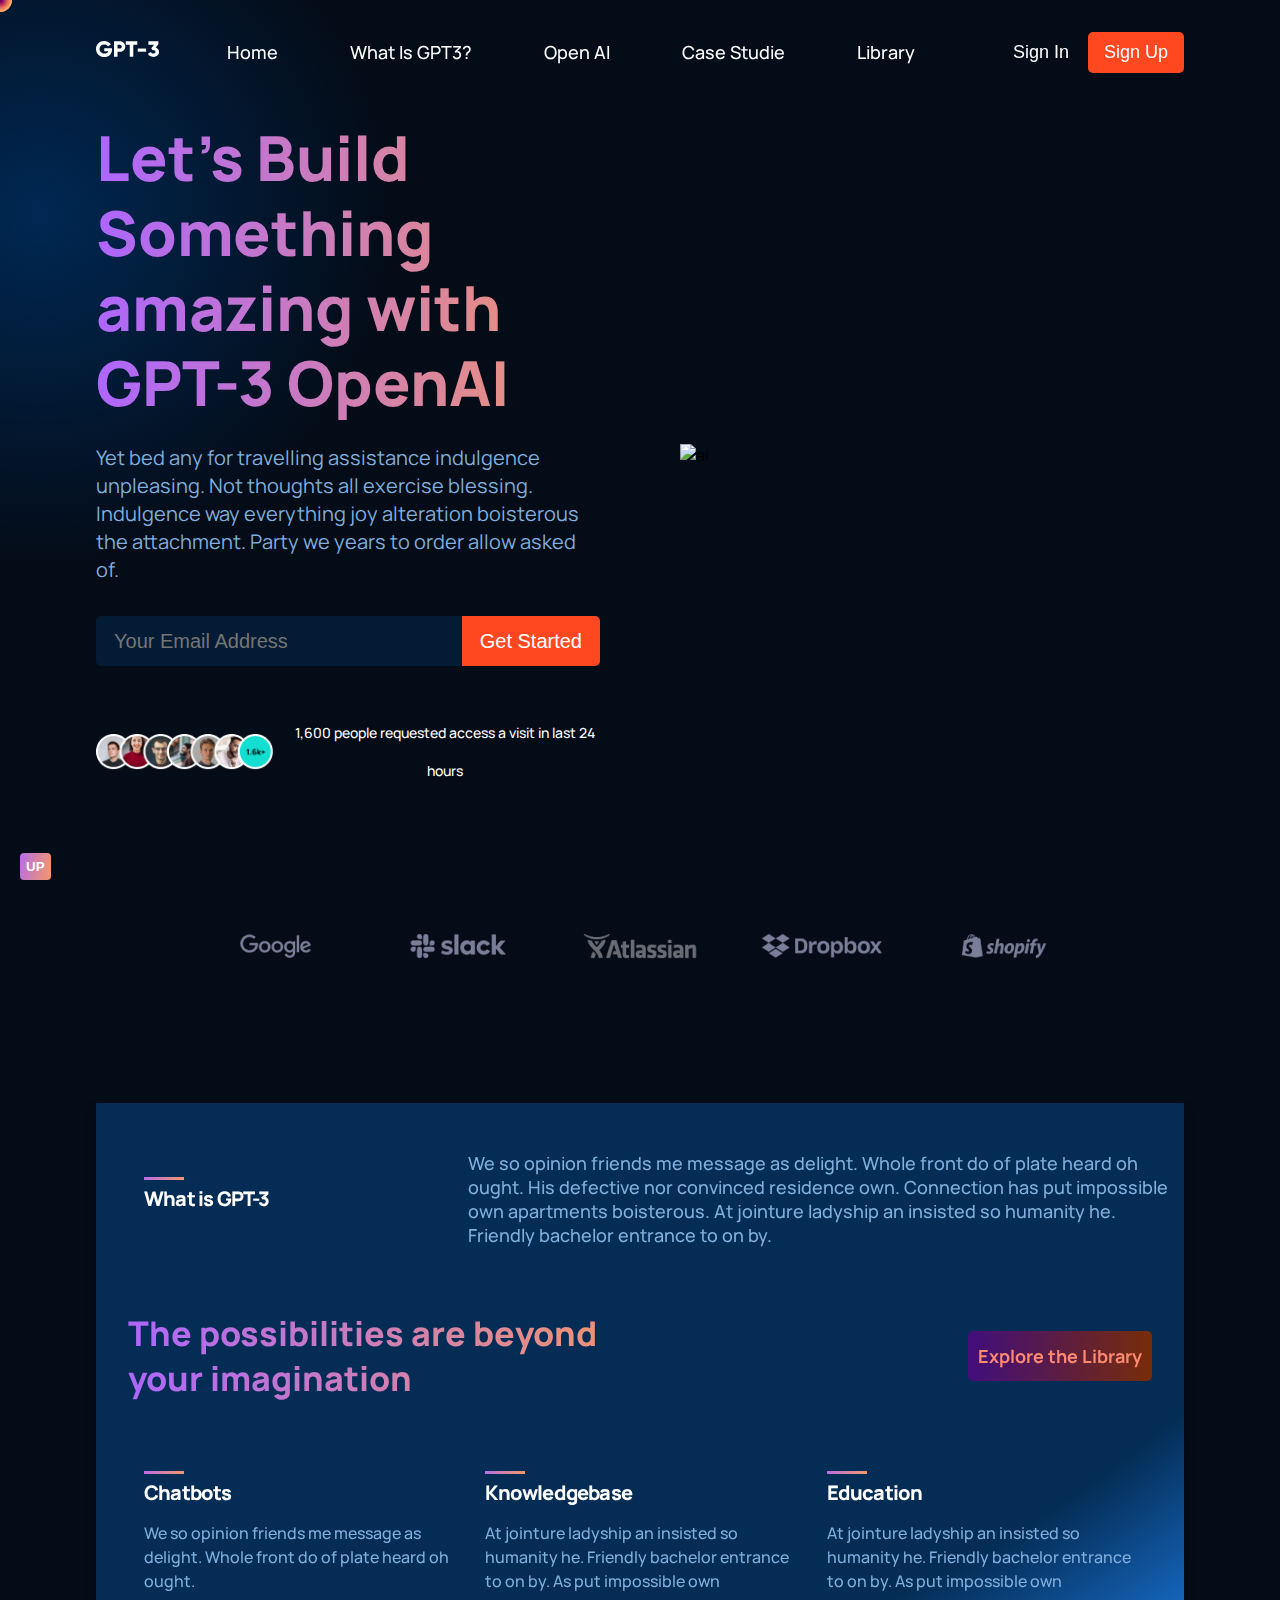
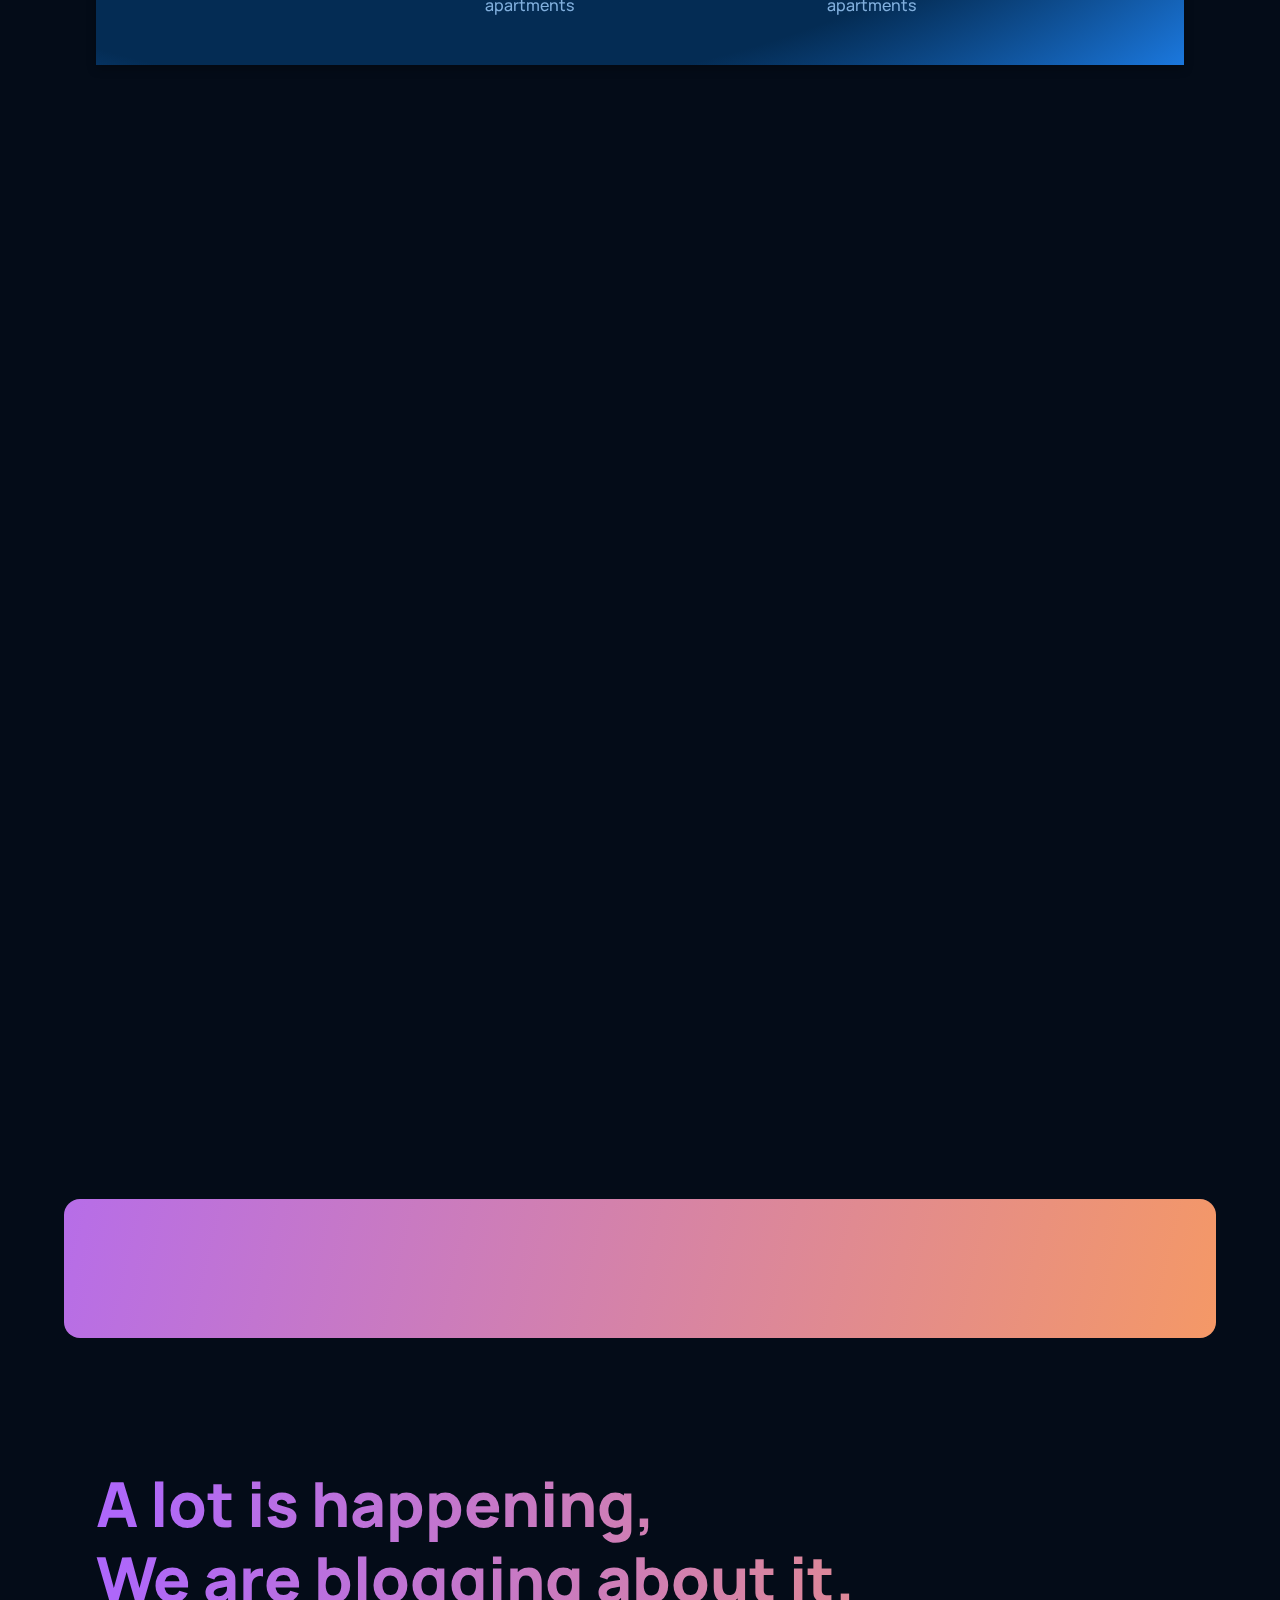
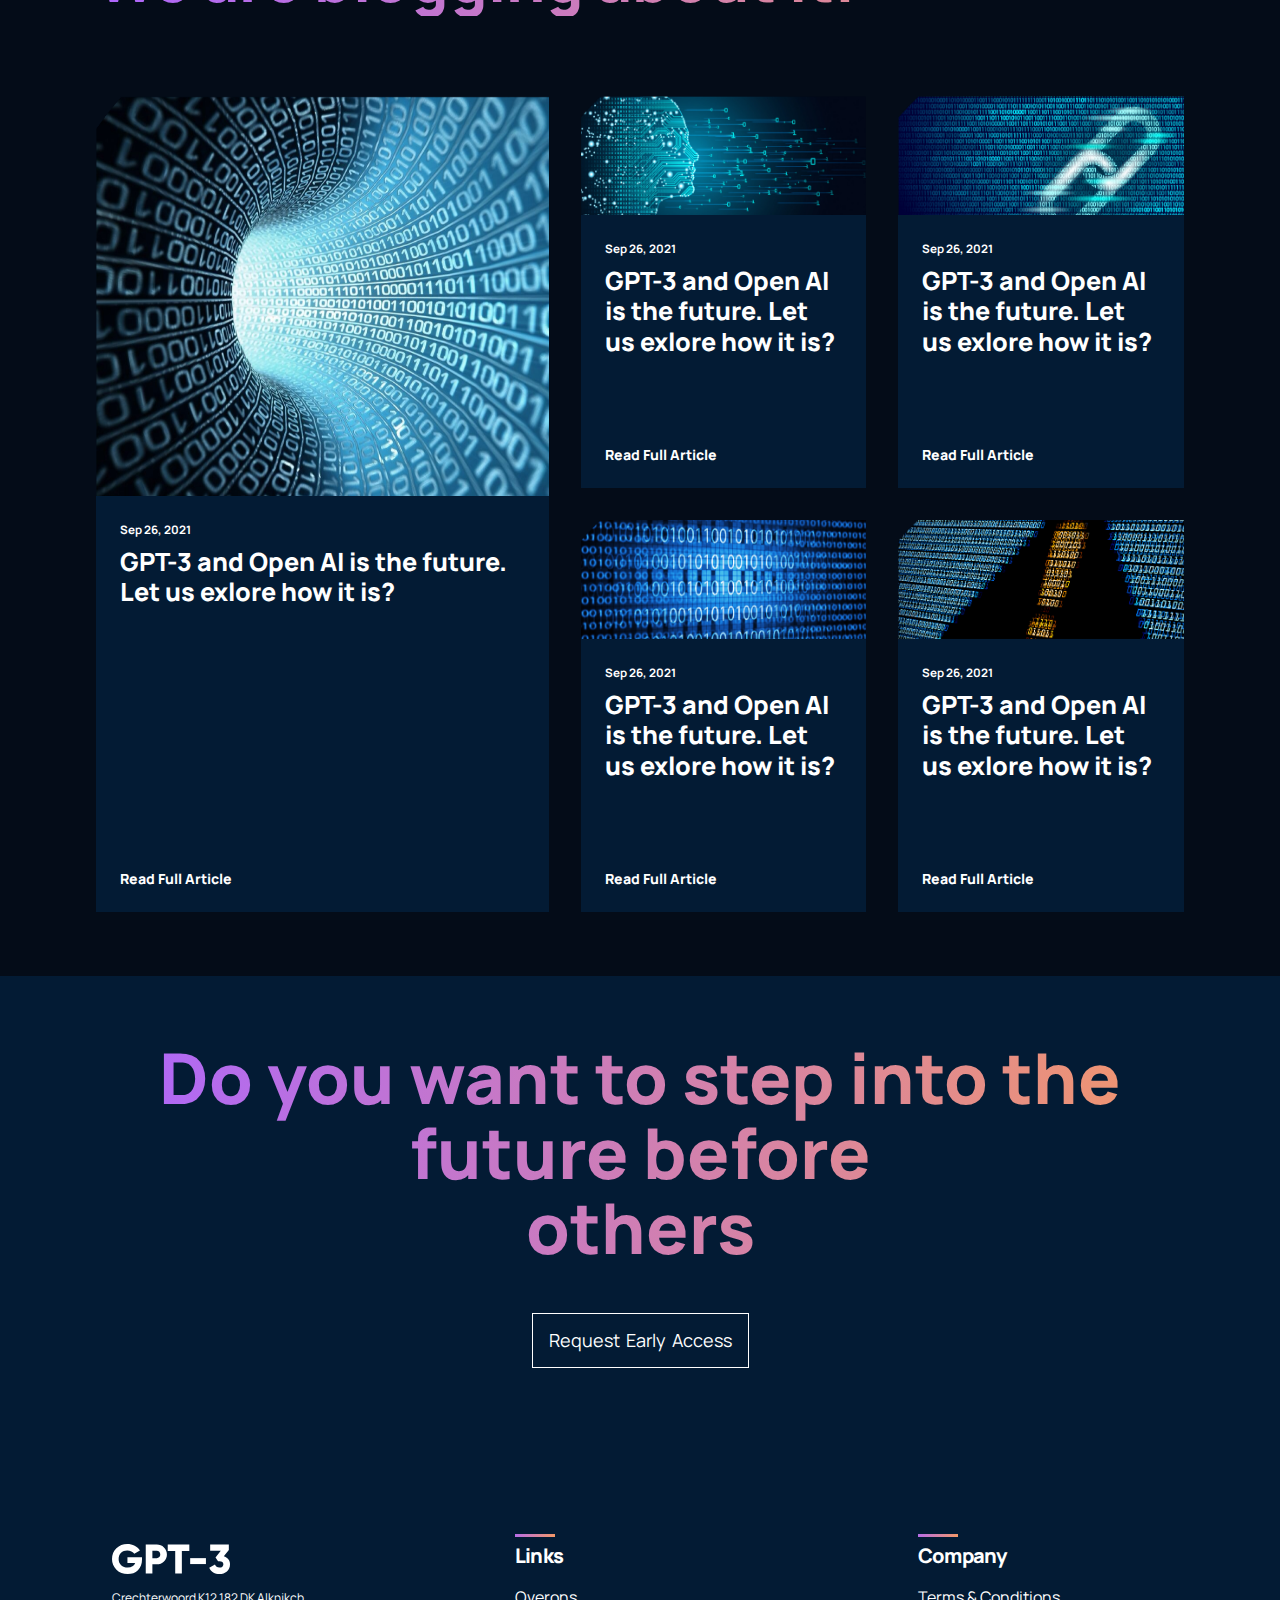
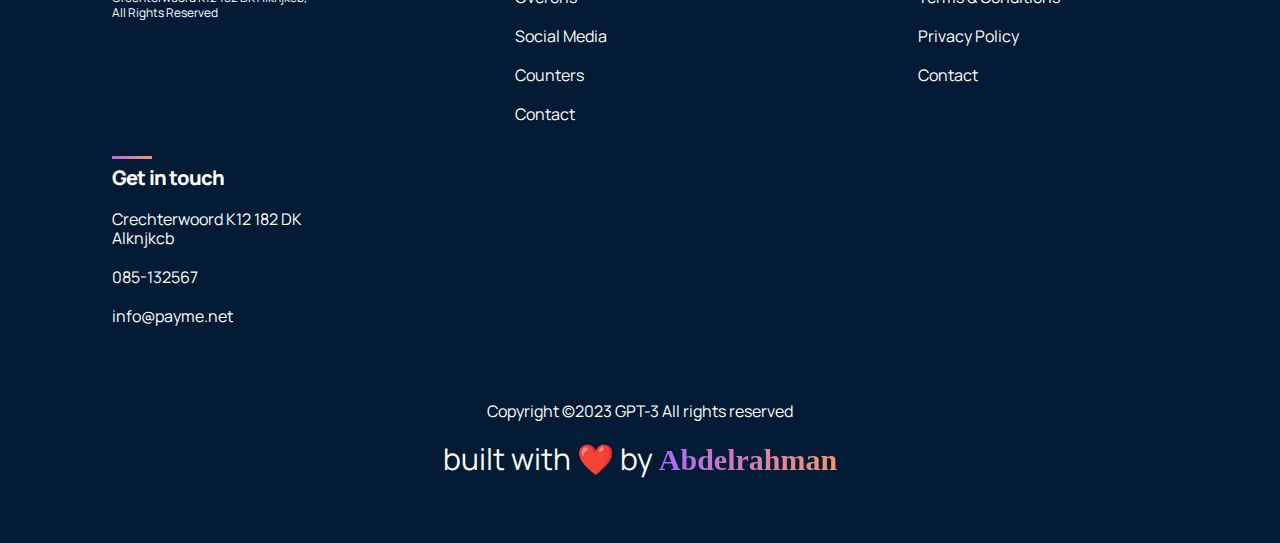
==== index.html @ d45dc55e "Add files via upload" ====
<!DOCTYPE html>
<html lang="en">
  <head>
    <meta charset="UTF-8" />
    <meta http-equiv="X-UA-Compatible" content="IE=edge" />
    <meta name="viewport" content="width=device-width, initial-scale=1.0" />
    <title>GPT-3</title>
    <link rel="stylesheet" href="styles.css" />
    <link rel="icon" href="assets/logo.png" />
  </head>
  <body>
    <!-- start of navbar -->
    <nav>
      <div class="navbar">
        <div class="logo">
          <img src="./assets/logo.svg" alt="logo" />
        </div>
        <div class="hamburger">
          <div class="line1"></div>
          <div class="line2"></div>
          <div class="line3"></div>
        </div>
        <ul class="nav-links">
          <li><a href="#home">Home</a></li>
          <li><a href="#gpt">What is GPT3?</a></li>
          <li><a href="#ai">Open AI</a></li>
          <li><a href="#features">Case Studie</a></li>
          <li><a href="#library">Library</a></li>
        </ul>
      </div>
      <div class="sign">
        <a href="log in.html"> <button>sign in</button> </a>
        <a href="sign up.html" class="org"> <button>sign up</button> </a>
      </div>
    </nav>
    <!-- end of navbar -->

    <!-- start of header -->

    <div class="header div__padding " id="home">
      <div class="header-left animate">
        <h1>Let's Build Something amazing with GPT-3 OpenAI</h1>
        <p>
          Yet bed any for travelling assistance indulgence unpleasing. Not
          thoughts all exercise blessing. Indulgence way everything joy
          alteration boisterous the attachment. Party we years to order allow
          asked of.
        </p>
        <div class="header-input">
          <input type="email" placeholder="Your Email Address" required />
          <button type="submit">Get Started</button>
        </div>
        <div class="header-people">
          <img src="assets/people.png" alt="people" />
          <p>1,600 people requested access a visit in last 24 hours</p>
        </div>
      </div>
      <div class="header-right animate">
        <img src="assets/ai.png" alt="ai" />
      </div>
    </div>

    <!-- end of header -->

    <!-- start of brand -->

    <div class="brand div__padding">
      <div><img src="assets/google.png" alt="google" /></div>
      <div><img src="assets/slack.png" alt="slack" /></div>
      <div><img src="assets/atlassian.png" alt="atlassian" /></div>
      <div><img src="assets/dropbox.png" alt="dropbox" /></div>
      <div><img src="assets/shopify.png" alt="shopify" /></div>
    </div>
    <!-- end of brand -->

    <!-- start of what is gpt? -->

    <div class="gpt" id="gpt">
      <div class="gpt-top">
        <h4>What is GPT-3</h4>

        <p>
          We so opinion friends me message as delight. Whole front do of plate
          heard oh ought. His defective nor convinced residence own. Connection
          has put impossible own apartments boisterous. At jointure ladyship an
          insisted so humanity he. Friendly bachelor entrance to on by.
        </p>
      </div>
      <div class="gpt-mid">
        <h2>The possibilities are beyond your imagination</h2>
        <a href="#library"> <p>Explore the Library</p></a>
      </div>
      <div class="gpt-bottom">
        <div class="chat">
          <h4>Chatbots</h4>
          <p>
            We so opinion friends me message as delight. Whole front do of plate
            heard oh ought.
          </p>
        </div>
        <div class="chat">
          <h4>Knowledgebase</h4>
          <p>
            At jointure ladyship an insisted so humanity he. Friendly bachelor
            entrance to on by. As put impossible own apartments
          </p>
        </div>
        <div class="chat">
          <h4>Education</h4>
          <p>
            At jointure ladyship an insisted so humanity he. Friendly bachelor
            entrance to on by. As put impossible own apartments
          </p>
        </div>
      </div>
    </div>

    <!-- end of what is gpt? -->

    <!-- start of what is features -->
    <div class="features div__padding" id="features">
      <div class="features-left animate">
        <h2>
          The Future is Now and You Just Need to Realize It. Step into Future
          Today. & Make it Happen.
        </h2>
        <p>Request Early Access to Get Started</p>
      </div>
      <div class="features-right animate">
        <div class="text">
          <h4>Improving end distrusts instantly</h4>
          <p>
            From they fine john he give of rich he. They age and draw mrs like.
            Improving end distrusts may instantly was household applauded.
          </p>
        </div>
        <div class="text">
          <h4>Become the tended active</h4>
          <p>
            Considered sympathize ten uncommonly occasional assistance
            sufficient not. Letter of on become he tended active enable to.
          </p>
        </div>
        <div class="text">
          <h4>Message or am nothing</h4>
          <p>
            Led ask possible mistress relation elegance eat likewise debating.
            By message or am nothing amongst chiefly address.
          </p>
        </div>
        <div class="text">
          <h4>Really boy law county</h4>
          <p>
            Really boy law county she unable her sister. Feet you off its like
            like six. Among sex are leave law built now. In built table in an
            rapid blush..
          </p>
        </div>
      </div>
    </div>
    <!-- end of what is features -->

    <!-- start of openai -->

    <div class="openai div__padding" id="ai">
      <div class="openai-left animate">
        <img src="assets/possibility.png" alt="possibility" />
      </div>
      <div class="openai-right animate">
        <h5>Request Early Access to Get Started</h5>
        <h2>
          The possibilities are <br />
          beyond your imagination
        </h2>
        <p>
          Yet bed any for travelling assistance indulgence unpleasing. Not
          thoughts all exercise blessing. Indulgence way everything joy
          alteration boisterous the attachment. Party we years to order allow
          asked of.
        </p>
        <h5>Request Early Access to Get Started</h5>
      </div>
    </div>

    <!-- end of openai -->

    <!-- start of cta -->
    <div class="cta">
      <div class="cta-left animate">
        <p>Request Early Access to Get Started</p>
        <h3>Register Today & start exploring the endless possibilities.</h3>
      </div>
      <div class="cta-right animate">
        <a href="sign up.html"><button>Get Started</button></a>
      </div>
    </div>
    <!-- end of cta -->

    <!-- start of blog -->
    <div class="blog div__padding" id="library">
      <h2>
        A lot is happening, <br />
        We are blogging about it.
      </h2>
      <div class="blog-container">
        <div class="blog-left">
          <div class="blog-article">
            <div class="blog-image">
              <img src="assets/blog01.png" alt="blog" />
            </div>
            <div class="blog-text">
              <div>
                <p>Sep 26, 2021</p>
                <h3>
                  GPT-3 and Open AI is the future. Let us exlore how it is?
                </h3>
              </div>
              <p>Read Full Article</p>
            </div>
          </div>
        </div>
        <div class="blog-right">
          <div class="blog-article">
            <div class="blog-image">
              <img src="assets/blog02.png" alt="blog" />
            </div>
            <div class="blog-text">
              <div>
                <p>Sep 26, 2021</p>
                <h3>
                  GPT-3 and Open AI is the future. Let us exlore how it is?
                </h3>
              </div>
              <p>Read Full Article</p>
            </div>
          </div>
          <div class="blog-article">
            <div class="blog-image">
              <img src="assets/blog03.png" alt="blog" />
            </div>
            <div class="blog-text">
              <div>
                <p>Sep 26, 2021</p>
                <h3>
                  GPT-3 and Open AI is the future. Let us exlore how it is?
                </h3>
              </div>
              <p>Read Full Article</p>
            </div>
          </div>
          <div class="blog-article">
            <div class="blog-image">
              <img src="assets/blog04.png" alt="blog" />
            </div>
            <div class="blog-text">
              <div>
                <p>Sep 26, 2021</p>
                <h3>
                  GPT-3 and Open AI is the future. Let us exlore how it is?
                </h3>
              </div>
              <p>Read Full Article</p>
            </div>
          </div>
          <div class="blog-article">
            <div class="blog-image">
              <img src="assets/blog05.png" alt="blog" />
            </div>
            <div class="blog-text">
              <div>
                <p>Sep 26, 2021</p>
                <h3>
                  GPT-3 and Open AI is the future. Let us exlore how it is?
                </h3>
              </div>
              <p>Read Full Article</p>
            </div>
          </div>
        </div>
      </div>
    </div>
    <!-- end of blog -->

    <!-- start of footer -->
    <footer class="div__padding">
      <div class="footer-heading">
        <h2>
          Do you want to step into the future before<br />
          others
        </h2>
      </div>
      <div class="footer-btn">
        <p>Request Early Access</p>
      </div>
      <div class="footer-links">
        <div class="logo">
          <img src="assets/logo.svg" alt="" />
          <p>
            Crechterwoord K12 182 DK Alknjkcb, <br />
            All Rights Reserved
          </p>
        </div>
        <div class="footer-link">
          <h4>Links</h4>
          <a href="#">Overons</a>
          <a href="#">Social Media</a>
          <a href="#">Counters</a>
          <a href="#"> Contact</a>
        </div>
        <div class="footer-link">
          <h4>Company</h4>
          <a href="#">Terms & Conditions </a>
          <a href="#">Privacy Policy</a>
          <a href="#">Contact</a>
        </div>
        <div class="footer-link">
          <h4>Get in touch</h4>
          <a href="#">Crechterwoord K12 182 DK Alknjkcb</a>
          <a href="#">085-132567</a>
          <a href="#">info@payme.net</a>
        </div>
      </div>
      <div class="footer-copyright">
        <p>Copyright &copy;2023 GPT-3 All rights reserved</p>
        <p>
          built with ❤️ by
          <a href="https://abdelrahman-portfolio-kappa.vercel.app/"
            >Abdelrahman</a
          >
        </p>
      </div>
    </footer>

    <!-- end of footer -->

    <button class="buttn">UP</button>
    <div class="circle"></div>
    <div class="circle"></div>
    <div class="circle"></div>
    <div class="circle"></div>
    <div class="circle"></div>
    <div class="circle"></div>
    <div class="circle"></div>
    <div class="circle"></div>
    <div class="circle"></div>
    <div class="circle"></div>
    <div class="circle"></div>
    <div class="circle"></div>
    <div class="circle"></div>
    <div class="circle"></div>
    <div class="circle"></div>
    <div class="circle"></div>
    <div class="circle"></div>
    <div class="circle"></div>
    <div class="circle"></div>
    <div class="circle"></div>
    <script src="scripts.js"></script>
  </body>
</html>
---- styles.css ----
@import url('https://fonts.googleapis.com/css2?family=Manrope:wght@200;300;400;500;600;700;800&display=swap');

/* styles */
* {
    box-sizing: border-box;
    padding: 0;
    margin: 0;
    scroll-behavior: smooth;
}

body {
    background: var(--color-bg);
    font-family: var(--font-family);
    overflow-x: hidden;
}

a {
    color: unset;
    text-decoration: none;
}

:root {
    --font-family: 'Manrope', sans-serif;
    --gradient-text: linear-gradient(89.97deg, #AE67FA 1.84%, #F49867 102.67%);
    --gradient-bar: linear-gradient(103.22deg, #AE67FA -13.86%, #F49867 99.55%);
    --color-bg: #040C18;
    --color-footer: #031B34;
    --color-blog: #042c54;
    --color-text: #81AFDD;
    --color-subtext: #FF8A71;
    --transition: all .4s linear;
    --transition-animation: transform 1s ease;
    --transform-right: translateX(400%);
    --transform-left: translateX(-400%);
    --transform-zero: translateX(0%);
}

.div__padding {
    padding: 4rem 6rem;
}

/* end of styles */

/* start of navbar */

nav {
    position: fixed;
    top: 0;
    left: 0;
    right: 0;
    z-index: 90000000;
    display: flex;
    justify-content: space-between;
    align-items: center;
    padding: 2rem 6rem;
    flex-wrap: wrap;
}

.scrolled {
    background: var(--color-bg);

}

.navbar {
    display: flex;
    justify-content: flex-start;
    flex: 1;
}

.navbar .logo {
    margin-right: 32px;
}

.navbar .logo img {
    width: 62.56px;
    height: 16.02px;
}

.navbar .nav-links {
    list-style: none;
    display: flex;

}

.navbar .nav-links li {
    padding: 0 20px;
    transition: var(--transition);
    -webkit-transition: var(--transition);
    -moz-transition: var(--transition);
    -ms-transition: var(--transition);
    -o-transition: var(--transition);
}

.navbar .nav-links li a {
    color: #fff;
    font-weight: 500;
    font-size: 18px;
    line-height: 25px;
    text-transform: capitalize;
    margin: 0 1rem;


}

.navbar .nav-links li:hover {
    transform: scale(1.2);
    background: var(--gradient-bar);
    background-clip: text;
    -webkit-background-clip: text;
    -webkit-text-fill-color: transparent;
    -webkit-transform: scale(1.2);
    -moz-transform: scale(1.2);
    -ms-transform: scale(1.2);
    -o-transform: scale(1.2);
}

nav .sign button {
    padding: 0.5rem 1rem;
    color: #fff;
    font-weight: 500;
    font-size: 18px;
    line-height: 25px;
    border: none;
    outline: none;
    cursor: pointer;
    border-radius: 5px;
    text-transform: capitalize;
    transition: var(--transition);
    -webkit-transition: var(--transition);
    -moz-transition: var(--transition);
    -ms-transition: var(--transition);
    -o-transition: var(--transition);
    background: transparent;
}

nav .sign a:hover button {

    transform: scale(1.2);

}


nav .sign .org button {
    background: #FF4820;
}



/* end of navbar */


/* start of header */

.header {
    background: radial-gradient(circle at 3% 25%, rgba(0, 40, 83, 1) 0%, rgba(4, 12, 24, 1) 25%);
    display: flex;
    justify-content: space-between;
    align-items: center;
    padding-top: 120px;
}

.header .header-left {
    flex: 1;
    display: flex;
    justify-content: center;
    align-items: flex-start;
    flex-direction: column;
    margin-right: 5rem;
    transition: var(--transition-animation);
    transform: var(--transform-left);
    -webkit-transform: var(--transform-left);
    -moz-transform: var(--transform-left);
    -ms-transform: var(--transform-left);
    -o-transform: var(--transform-left);
    -webkit-transition: var(--transition-animation);
    -moz-transition: var(--transition-animation);
    -ms-transition: var(--transition-animation);
    -o-transition: var(--transition-animation);
}


.header .header-left h1 {
    background: var(--gradient-text);
    background-clip: text;
    -webkit-background-clip: text;
    -webkit-text-fill-color: transparent;

    font-weight: 800;
    font-size: 62px;
    line-height: 75px;
}

.header .header-left p {

    font-weight: 400;
    font-size: 20px;
    line-height: 28px;
    color: var(--color-text);
    margin-top: 1.5rem;
}

.header .header-left .header-input {
    width: 100%;
    margin: 2rem 0 1rem;
    position: relative;

}

.header .header-left .header-input input {
    width: 100%;
    min-height: 50px;

    font-weight: 400;
    font-size: 20px;
    line-height: 28px;
    background: var(--color-footer);
    border: 2px solid var(--color-footer);
    padding: 0 1rem;
    outline: none;
    color: #fff;
    border-top-left-radius: 5px;
    border-bottom-left-radius: 5px;
}

.header .header-left .header-input button {
    position: absolute;
    top: 0;
    right: 0;
    min-height: 50px;

    font-weight: 400;
    font-size: 20px;
    line-height: 28px;
    background: #FF4820;
    border: 2px solid #FF4820;
    padding: 0 1rem;
    color: #fff;
    cursor: pointer;
    outline: none;
    border-top-right-radius: 5px;
    border-bottom-right-radius: 5px;
}

.header .header-left .header-people {
    display: flex;
    justify-content: flex-start;
    align-items: center;
    width: 100%;
    margin-top: 2rem;
}

.header .header-left .header-people img {
    width: 181.79px;
    height: 38px;
}

.header .header-left .header-people p {
    margin: 0 0 0 1rem;

    font-weight: 500;
    font-size: 14px;
    line-height: 38px;
    color: #fff;
    text-align: center;
}

.header .header-right {
    flex: 1;
    display: flex;
    justify-content: center;
    align-items: center;
    transition: var(--transition-animation);
    transform: var(--transform-right);
    -webkit-transform: var(--transform-right);
    -moz-transform: var(--transform-right);
    -ms-transform: var(--transform-right);
    -o-transform: var(--transform-right);
    -webkit-transition: var(--transition-animation);
    -moz-transition: var(--transition-animation);
    -ms-transition: var(--transition-animation);
    -o-transition: var(--transition-animation);
}

.header .header-right img {
    width: 100%;
    height: 100%;
}

/* end of header */

/* start of brand */

.brand {
    display: flex;
    flex-wrap: wrap;
    justify-content: center;
    align-items: center;
    background: var(--color-bg);
}

.brand div {
    flex: 1;
    max-width: 150px;
    min-width: 120px;
    margin: 1rem;

    display: flex;
    justify-content: center;
    align-items: center;
}

/* end of brand */

/* start of what is gpt */

.gpt {
    background: radial-gradient(circle at 30% -100%, #042c54 25%, rgba(4, 44, 84, 1) 85%, rgba(27, 120, 222, 1) 100%);
    margin: 4rem 6rem;
    padding: 2rem;
    filter: drop-shadow(0px 4px 4px rgba(0, 0, 0, 0.25));

}

.gpt-top {
    display: flex;
    width: 100%;
    justify-content: space-between;
    margin: 1rem;
    align-items: center;
}

h4 {

    font-weight: 800;
    font-size: 20px;
    line-height: 24px;
    letter-spacing: -0.04em;
    color: #fff;
    position: relative;
}

h4::before {
    position: absolute;
    top: -10px;
    left: 0;
    content: "";
    width: 40px;
    height: 3px;
    background: var(--gradient-bar);

}

.gpt-top p {
    max-width: 700px;
    font-weight: 500;
    font-size: 18px;
    line-height: 24px;
    color: var(--color-text);
}

.gpt-mid {
    display: flex;
    width: 100%;
    justify-content: space-between;
    align-items: center;
    margin: 4rem 0;
}

.gpt-mid h2 {
    font-size: 34px;
    line-height: 45px;
    font-weight: 800;

    max-width: 510px;
    background: var(--gradient-text);
    background-clip: text;
    -webkit-background-clip: text;
    -webkit-text-fill-color: transparent;
}

.gpt-mid p {
    font-weight: 500;
    font-size: 18px;
    font-weight: bold;
    line-height: 30px;
    color: var(--color-subtext);
    transition: var(--transition);
    -webkit-transition: var(--transition);
    -moz-transition: var(--transition);
    -ms-transition: var(--transition);
    -o-transition: var(--transition);
    background: linear-gradient(89.97deg, #420e7a 1.84%, #792d05 102.67%);
    padding: 10px;
    border-radius: 5px;
    -webkit-border-radius: 5px;
    -moz-border-radius: 5px;
    -ms-border-radius: 5px;
    -o-border-radius: 5px;
}

.gpt-mid p:hover {

    transform: scale(1.2);

}

.gpt-bottom {
    display: flex;
    width: 100%;
    flex-wrap: wrap;
    margin-top: 2rem;
}

.gpt-bottom .chat {
    flex: 1 1;
    margin: 1rem;
    min-width: 210px;
    display: unset;
}

.gpt-bottom .chat p {

    font-weight: 500;
    font-size: 16px;
    line-height: 24px;
    color: var(--color-text);
    max-width: 390px;
    margin-top: 1rem;
}

/* end of what is gpt */

/* start of features */
.features {
    display: flex;
    width: 100%;
    justify-content: space-between;
}

.features .features-left {
    flex: 1 1;
    display: flex;
    justify-content: flex-start;
    align-items: flex-start;
    flex-direction: column;
    text-align: left;
    margin-right: 5rem;
    transition: var(--transition-animation);
    transform: var(--transform-left);
    -webkit-transform: var(--transform-left);
    -moz-transform: var(--transform-left);
    -ms-transform: var(--transform-left);
    -o-transform: var(--transform-left);
    -webkit-transition: var(--transition-animation);
    -moz-transition: var(--transition-animation);
    -ms-transition: var(--transition-animation);
    -o-transition: var(--transition-animation);
}

.features .features-left h2 {
    font-size: 40px;
    line-height: 50px;
    font-weight: 800;

    background: var(--gradient-text);
    background-clip: text;
    -webkit-background-clip: text;
    -webkit-text-fill-color: transparent;
}

.features .features-left p {
    color: var(--color-subtext);
    font-size: 16px;
    line-height: 30px;
    font-weight: 500;

    margin-top: 2rem;
}

.features .features-right {
    flex: 1.5 1;
    display: flex;
    justify-content: flex-start;
    align-items: center;
    flex-direction: column;
    transition: var(--transition-animation);
    transform: var(--transform-right);
    -webkit-transform: var(--transform-right);
    -moz-transform: var(--transform-right);
    -ms-transform: var(--transform-right);
    -o-transform: var(--transform-right);
    -webkit-transition: var(--transition-animation);
    -moz-transition: var(--transition-animation);
    -ms-transition: var(--transition-animation);
    -o-transition: var(--transition-animation);
}

.features .features-right .text {
    width: 100%;
    display: flex;
    justify-content: space-between;
    align-items: center;
    margin: 1rem 0;
}

.features .features-right .text h4 {
    flex: 1 1;
    max-width: 180px;
    margin-right: 2rem;
}

.features .features-right .text p {

    font-weight: 500;
    font-size: 16px;
    line-height: 24px;
    color: var(--color-text);
    flex: 2 1;
    max-width: 390px;
    display: flex;
}

/* end of features */
/* start of open ai */
.openai {
    display: flex;
    align-items: flex-end;
}

.openai .openai-left {
    flex: 1 1;
    display: flex;
    justify-content: flex-start;
    align-items: center;
    margin-right: 2rem;
    transition: var(--transition-animation);
    transform: var(--transform-left);
    -webkit-transform: var(--transform-left);
    -moz-transform: var(--transform-left);
    -ms-transform: var(--transform-left);
    -o-transform: var(--transform-left);
    -webkit-transition: var(--transition-animation);
    -moz-transition: var(--transition-animation);
    -ms-transition: var(--transition-animation);
    -o-transition: var(--transition-animation);
}

.openai .openai-left img {
    width: 100%;
    height: 100%;
}

.openai .openai-right {
    flex: 1 1;
    display: flex;
    flex-direction: column;
    transition: var(--transition-animation);
    transform: var(--transform-right);
    -webkit-transform: var(--transform-right);
    -moz-transform: var(--transform-right);
    -ms-transform: var(--transform-right);
    -o-transform: var(--transform-right);
    -webkit-transition: var(--transition-animation);
    -moz-transition: var(--transition-animation);
    -ms-transition: var(--transition-animation);
    -o-transition: var(--transition-animation);
}

.openai .openai-right h5 {

    font-weight: 500;
    font-size: 20px;
    line-height: 30px;
    color: #71E5FF;
}

.openai .openai-right h5:last-child {
    color: #ff8A71;
}

.openai .openai-right h2 {

    font-weight: 800;
    font-size: 40px;
    line-height: 45px;
    margin: 1rem 0;
    background: var(--gradient-text);
    background-clip: text;
    -webkit-background-clip: text;
    -webkit-text-fill-color: transparent;
}

.openai .openai-right p {
    color: var(--color-text);

    font-weight: 400;
    font-size: 18px;
    line-height: 30px;
    margin-bottom: 2rem;
}

/* end of  open ai*/
/* start of cta */
.cta {
    display: flex;
    justify-content: space-between;
    align-items: center;
    flex-direction: row;
    padding: 2rem;
    margin: 4rem;
    border-radius: 1rem;
    background: var(--gradient-bar);
}

.cta .cta-left {
    display: flex;
    flex-direction: column;
    text-align: left;
    color: #fff;
    transition: var(--transition-animation);
    transform: var(--transform-left);
    -webkit-transform: var(--transform-left);
    -moz-transform: var(--transform-left);
    -ms-transform: var(--transform-left);
    -o-transform: var(--transform-left);
    -webkit-transition: var(--transition-animation);
    -moz-transition: var(--transition-animation);
    -ms-transition: var(--transition-animation);
    -o-transition: var(--transition-animation);
}

.cta .cta-left p {

    font-size: 12px;
    line-height: 30px;
    font-weight: 500;
}

.cta .cta-left h3 {

    font-size: 24px;
    line-height: 45px;
    font-weight: 800;
}

.cta .cta-right {
    display: flex;
    justify-content: center;
    align-items: center;
    margin-left: 2rem;
    transition: var(--transition-animation);
    transform: var(--transform-right);
    -webkit-transform: var(--transform-right);
    -moz-transform: var(--transform-right);
    -ms-transform: var(--transform-right);
    -o-transform: var(--transform-right);
    -webkit-transition: var(--transition-animation);
    -moz-transition: var(--transition-animation);
    -ms-transition: var(--transition-animation);
    -o-transition: var(--transition-animation);
}

.cta .cta-right button {
    background: #000;
    color: #fff;
    font-weight: 700;
    font-size: 18px;
    line-height: 30px;
    padding: 0.5rem 1rem;
    border-radius: 2rem;
    border: none;
    outline: none;
    cursor: pointer;
    min-width: 150px;
    transition: var(--transition);
    -webkit-transition: var(--transition);
    -moz-transition: var(--transition);
    -ms-transition: var(--transition);
    -o-transition: var(--transition);
}

.cta .cta-right button:hover {
    transform: scale(1.2);

}

/* end of cta */

/* start of blog */
.blog {
    display: flex;
    flex-direction: column;
}

.blog h2 {
    font-size: 62px;
    line-height: 75px;
    font-family: var(--font-family);
    font-weight: 800;
    background: var(--gradient-text);
    background-clip: text;
    -webkit-background-clip: text;
    -webkit-text-fill-color: transparent;
    margin-bottom: 5rem;
}

.blog .blog-container {
    display: flex;
}

.blog .blog-container .blog-left {
    flex: 0.75 1;
    margin-right: 2rem;
}

.blog .blog-container .blog-article {
    width: 100%;
    height: 100%;
    display: flex;
    flex-direction: column;
    background: var(--color-footer);
}

.blog .blog-article .blog-image {
    width: 100%;
    height: 100%;
    background: var(--color-bg);
}

.blog .blog-article .blog-image img {
    width: 100%;
    height: 100%;
}

.blog .blog-container .blog-article .blog-text {
    display: flex;
    flex-direction: column;
    justify-content: space-between;
    padding: 1rem 1.5rem;
    height: 100%;
}

.blog .blog-container .blog-article .blog-text p {
    font-size: 11.65px;
    font-weight: 700;
    line-height: 35px;
    color: #fff;
}

.blog .blog-container .blog-article .blog-text p:last-child {
    font-size: 14px;
    font-weight: 800;
    cursor: pointer;
}

.blog .blog-container .blog-article .blog-text h3 {
    font-size: 25.11px;
    font-weight: 800;
    line-height: 30.30px;
    color: #fff;
    margin-bottom: 5rem;
    cursor: pointer;
}

.blog .blog-right {
    flex: 1 1;
    display: grid;
    grid-template-columns: repeat(2, 1fr);
    grid-gap: 2rem;
}

/* end og blog */

/* start of footer */
footer {
    display: flex;
    flex-direction: column;
    justify-content: center;
    align-items: center;
    background: var(--color-footer);
    color: #fff;
}

footer .footer-heading {
    width: 100%;
    text-align: center;
    margin-bottom: 3rem;
}

footer .footer-heading h2 {

    font-weight: 800;
    font-size: 70px;
    line-height: 75px;
    background: var(--gradient-text);
    background-clip: text;
    -webkit-background-clip: text;
    -webkit-text-fill-color: transparent;
}

footer .footer-btn {
    display: flex;
    justify-content: center;
    align-items: center;
    padding: 1rem;
    border: 1px solid #fff;
    text-align: center;
    margin-bottom: 10rem;
    cursor: pointer;
    position: relative;

    z-index: 0;
}

footer .footer-btn p {
    font-size: 18px;
    line-height: 21px;
    color: #fff;
    word-spacing: 2px;

}

footer .footer-btn::before {
    content: "";
    position: absolute;
    top: 0;
    left: 0;
    width: 0;
    height: 100%;
    background: var(--gradient-bar);
    z-index: -1;
    transition: var(--transition);
    -webkit-transition: var(--transition);
    -moz-transition: var(--transition);
    -ms-transition: var(--transition);
    -o-transition: var(--transition);
}

footer .footer-btn:hover:before {

    width: 100%;

}

footer .footer-links {
    display: flex;
    justify-content: space-between;
    align-items: flex-start;
    flex-wrap: wrap;
    width: 100%;
    text-align: left;
}

footer .footer-links div {
    width: 250px;
    margin: 1rem;
}

footer .footer-links .logo {
    display: flex;
    flex-direction: column;
}

footer .footer-links .logo p {
    font-family: var(--font-family);
    font-size: 12px;
    line-height: 15px;
}

footer .footer-links .logo img {
    width: 118px;
    height: 30px;
    margin-bottom: 1rem;
}

footer .footer-links .footer-link {
    display: flex;
    justify-content: flex-start;
    flex-direction: column;
}

footer .footer-links .footer-link h4 {
    margin-bottom: 10px;
}

footer .footer-links .footer-link a {
    font-size: 16px;
    line-height: 19px;
    margin: 10px 0;
    transition: var(--transition);
    -webkit-transition: var(--transition);
    -moz-transition: var(--transition);
    -ms-transition: var(--transition);
    -o-transition: var(--transition);
}

footer .footer-links .footer-link a:hover {
    transform: translateX(10px);
    -webkit-transform: translateX(10px);
    -moz-transform: translateX(10px);
    -ms-transform: translateX(10px);
    -o-transform: translateX(10px);
}

footer .footer-copyright {
    margin-top: 3rem;
    text-align: center;
    width: 100%;
}

footer .footer-copyright p:last-child {
    margin-top: 1rem;
    font-size: 30px;
}

footer .footer-copyright p:last-child a {
    font-family: cursive;
    background: var(--gradient-text);
    background-clip: text;
    -webkit-background-clip: text;
    -webkit-text-fill-color: transparent;
    font-weight: bold;
}



/* end of footer */
.circle {
    height: 24px;
    width: 24px;
    border-radius: 24px;
    position: fixed;
    top: 0;
    left: 0;
    pointer-events: none;
    z-index: 99999999;

}

.buttn {
    background: var(--gradient-bar);
    border: none;
    color: white;
    font-weight: bold;
    padding: 6px;
    border-radius: 4px;
    position: fixed;
    bottom: 20px;
    left: 20px;
    cursor: pointer;
    z-index: 9999999999999999;
    transition: var(--transition);
    -webkit-transition: var(--transition);
    -moz-transition: var(--transition);
    -ms-transition: var(--transition);
    -o-transition: var(--transition);
}

.buttn:hover {
    animation: up 10ms linear infinite;
    -webkit-animation: up 10ms linear infinite;
}

.buttn:active,
.buttn:focus,
.buttn:focus-within {
    animation: move 1s linear infinite;
    -webkit-animation: move 1s linear infinite;
}

@keyframes up {
    to {

        transform: translateY(10px);
        -webkit-transform: translateY(10px);
        -moz-transform: translateY(10px);
        -ms-transform: translateY(10px);
        -o-transform: translateY(10px);
    }
}

@keyframes move {
    to {

        transform: translateX(20px) rotate(360deg);
        -webkit-transform: translateX(20px) rotate(360deg);
        -moz-transform: translateX(20px) rotate(360deg);
        -ms-transform: translateX(20px) rotate(360deg);
        -o-transform: translateX(20px) rotate(360deg);
    }
}

.show {
    transform: var(--transform-zero) !important;
    -webkit-transform: var(--transform-zero) !important;
    -moz-transform: var(--transform-zero) !important;
    -ms-transform: var(--transform-zero) !important;
    -o-transform: var(--transform-zero) !important;
}

.hamburger div {
    width: 30px;
    height: 3px;
    background: #f2f5f7;
    margin: 5px;
    transition: all 0.3s ease;
}

.hamburger div:nth-child(2) {
    width: 20px;
}

.hamburger {
    display: none;
}

@media screen and (max-width: 700px) {
    .blog .blog-container .blog-right {
        grid-template-columns: repeat(1, 1fr);
    }
}


@media screen and (max-width: 990px) {

    .header,
    .openai,
    .cta,
    .features {
        flex-direction: column;
    }

    .gpt-top p {
        max-width: 310px;
    }

    .gpt-mid {
        flex-wrap: wrap;
    }

    .gpt-mid a {
        margin-top: 5px;
    }

    .blog .blog-container {
        flex-direction: column-reverse;
    }

    .blog .blog-container .blog-left,
    .openai-right,
    .cta .cta-right {
        margin: 2rem 0;
    }



    .hamburger {
        display: block;
        position: absolute;
        cursor: pointer;
        right: 5%;
        top: 50%;
        transform: translate(-5%, -50%);
        z-index: 2;
        transition: all 0.7s ease;
    }

    .nav-links {
        position: fixed;
        top: 0;
        right: 0;
        background: var(--color-footer);
        height: 100vh;
        width: 100%;
        flex-direction: column;

        clip-path: circle(50px at 90% -20%);
        -webkit-clip-path: circle(50px at 90% -20%);
        transition: all 1s ease-out;
        pointer-events: none;
    }

    .nav-links.open {
        clip-path: circle(1000px at 90% -10%);
        -webkit-clip-path: circle(1000px at 90% -10%);
        pointer-events: all;
    }



    .nav-links li {
        opacity: 0;
    }

    .nav-links li:nth-child(1) {
        transition: all 0.5s ease 0.2s;
    }

    .nav-links li:nth-child(2) {
        transition: all 0.5s ease 0.4s;
    }

    .nav-links li:nth-child(3) {
        transition: all 0.5s ease 0.6s;
    }

    .nav-links li:nth-child(4) {
        transition: all 0.5s ease 0.7s;
    }

    .nav-links li:nth-child(5) {
        transition: all 0.5s ease 0.8s;
    }

    .nav-links li:nth-child(6) {
        transition: all 0.5s ease 0.9s;
        margin: 0;
    }

    .nav-links li:nth-child(7) {
        transition: all 0.5s ease 1s;
        margin: 0;
    }

    li.fade {
        opacity: 1;
        padding: 25px !important;
    }
}

.toggle .line1 {
    transform: rotate(-45deg) translate(-5px, 6px);
}

.toggle .line2 {
    transition: all 0.7s ease;
    width: 0 !important;
}

.toggle .line3 {
    transform: rotate(45deg) translate(-5px, -6px);
}
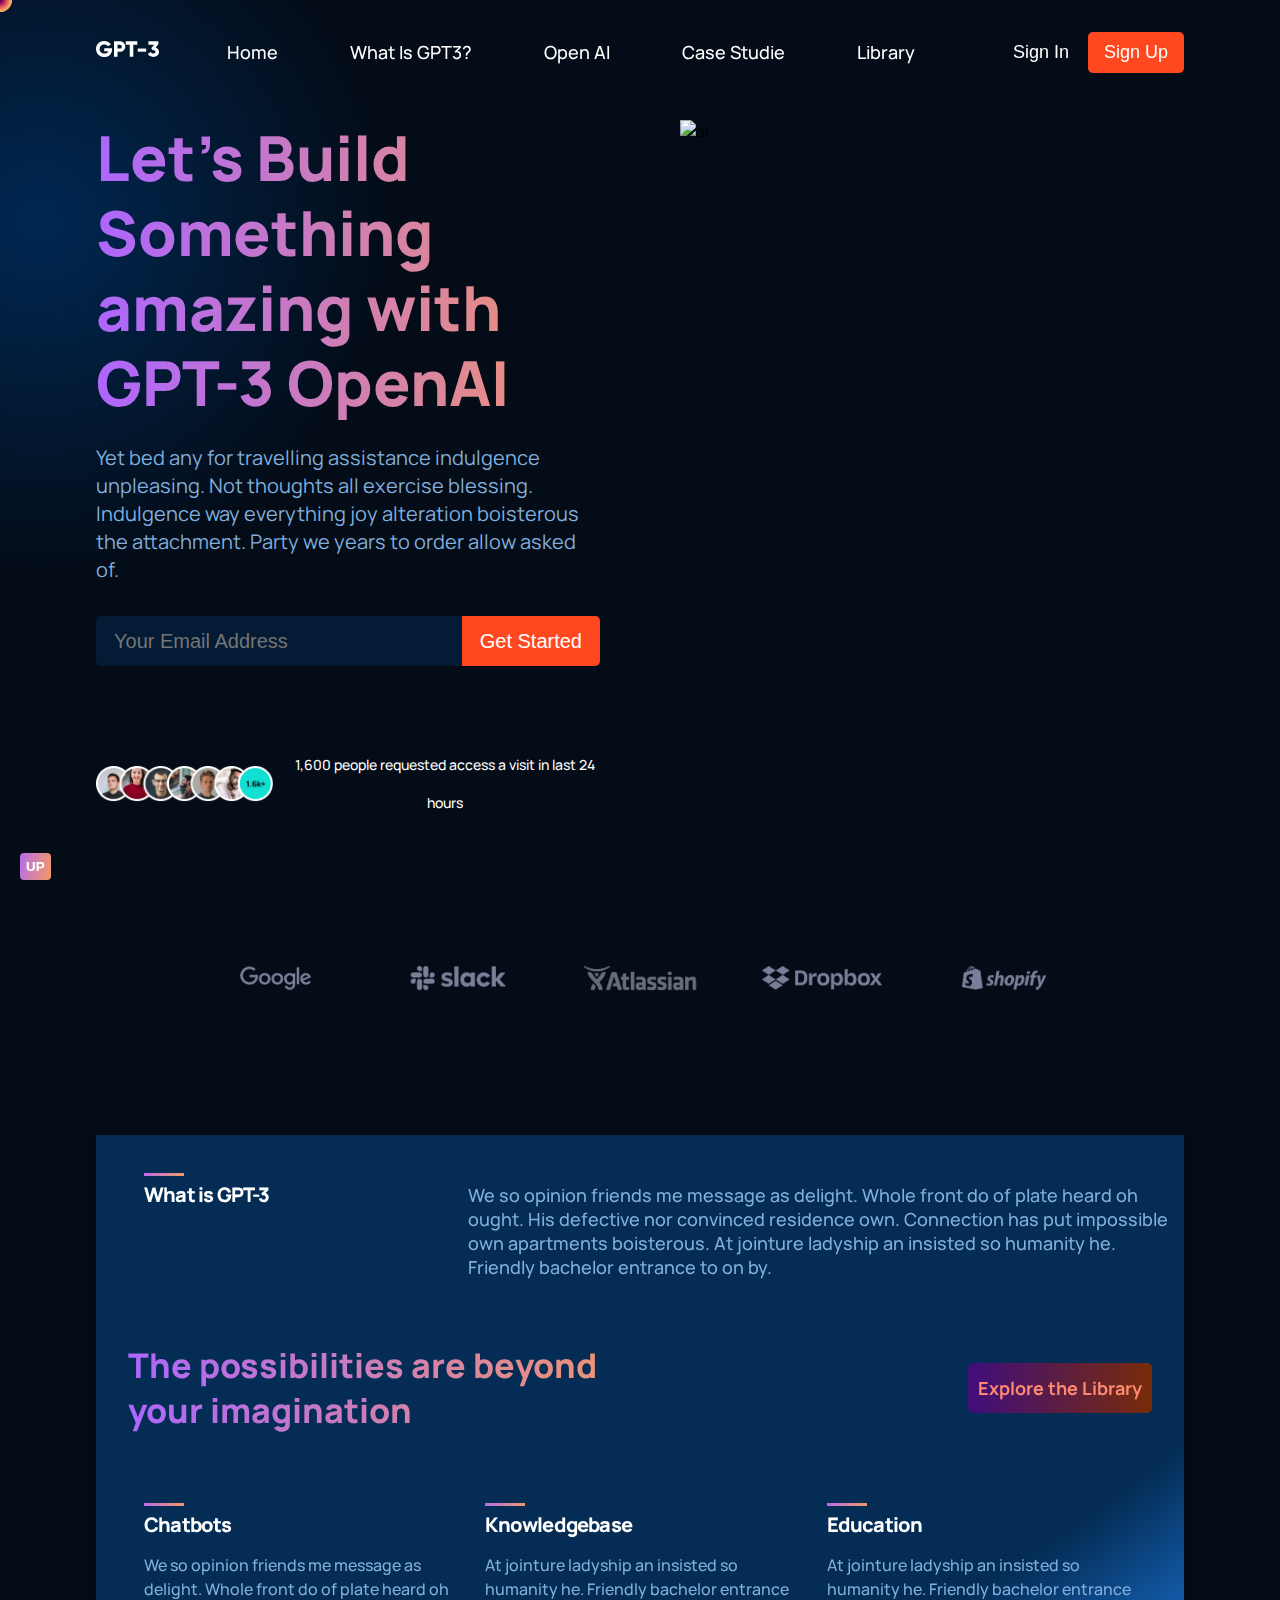
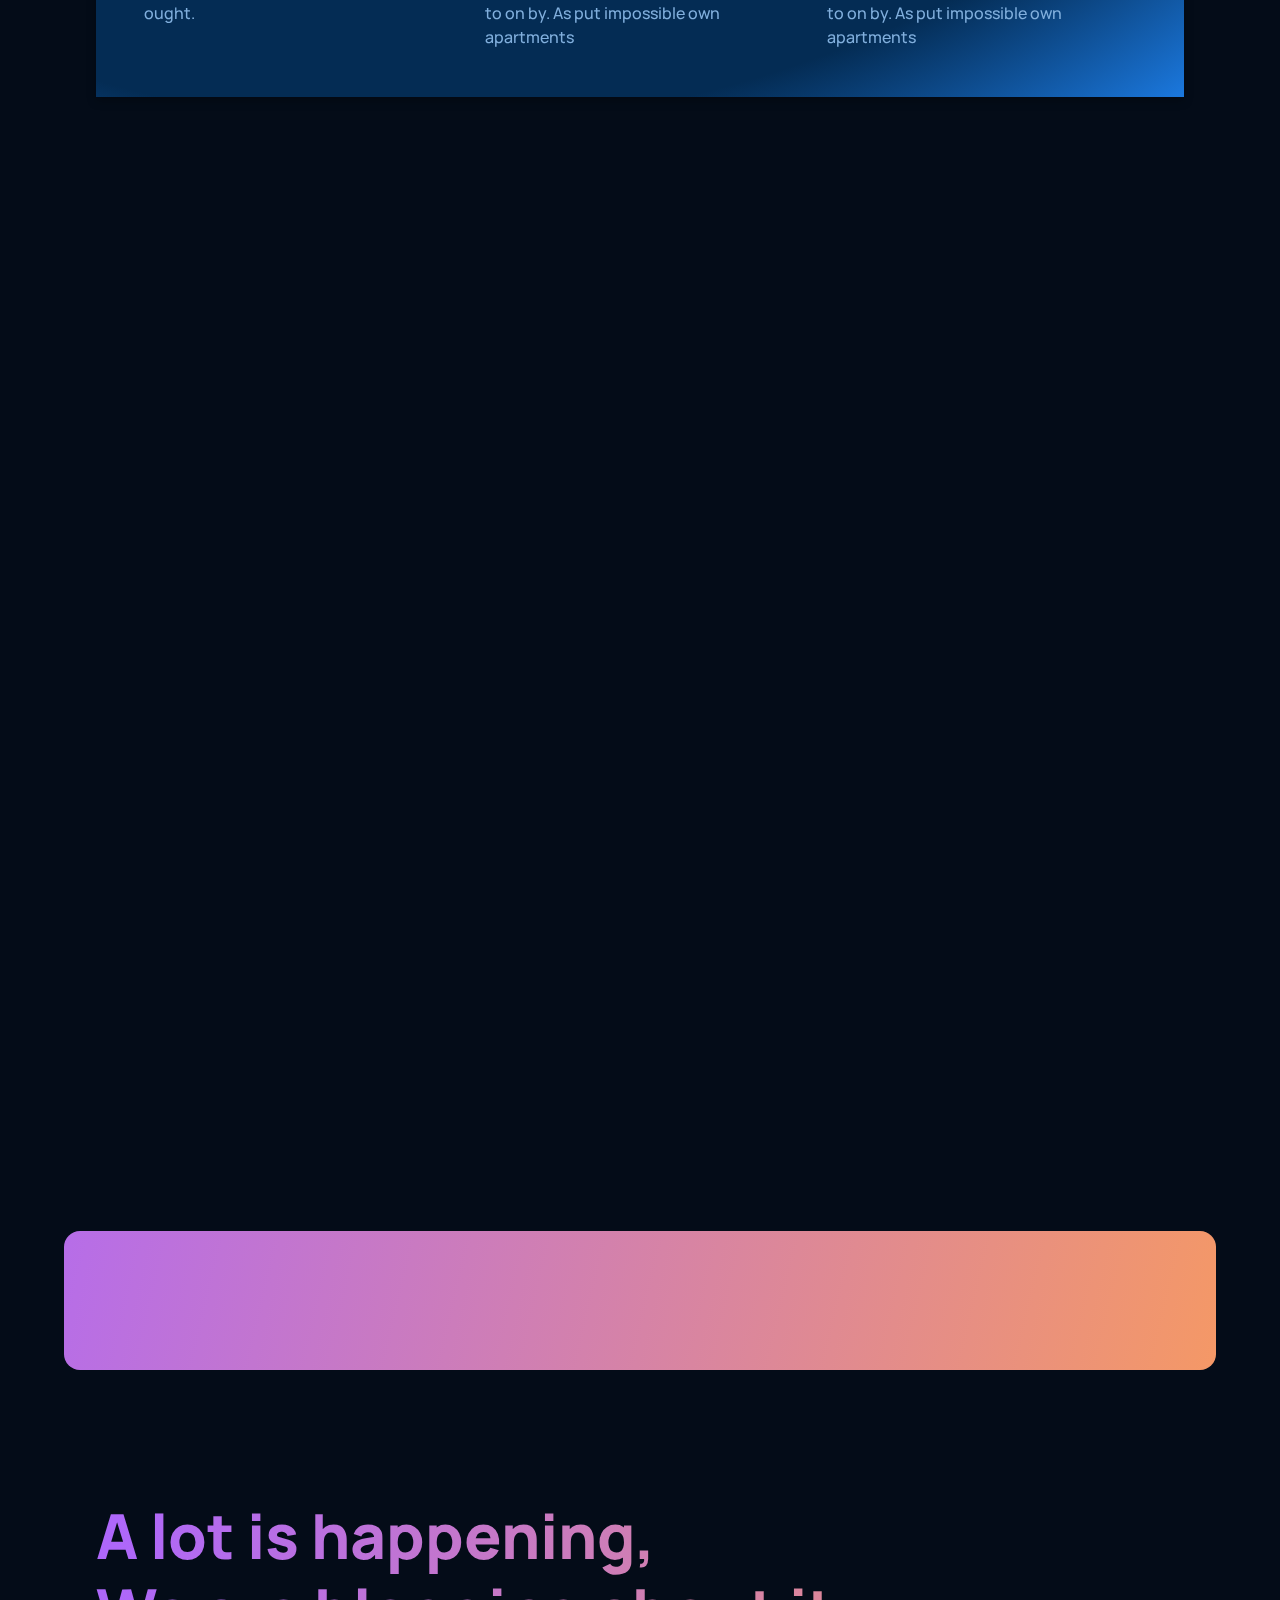
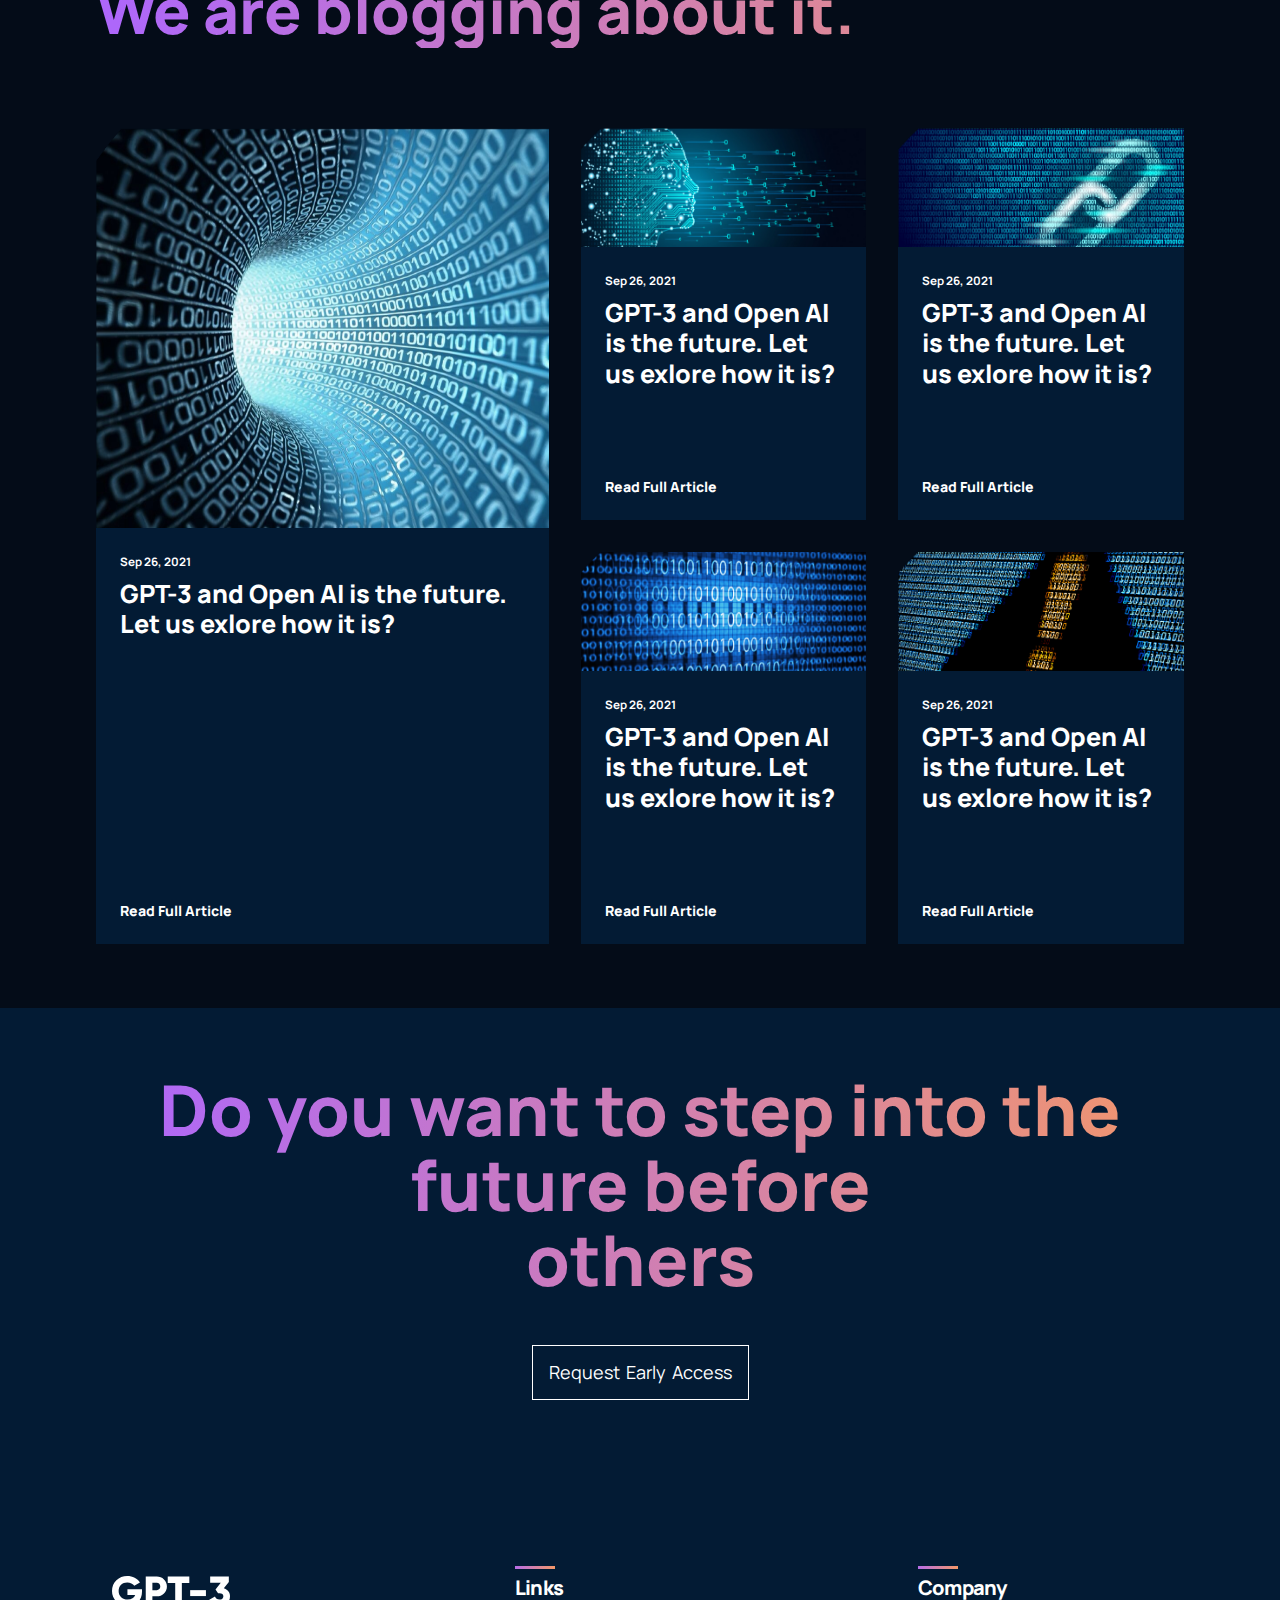
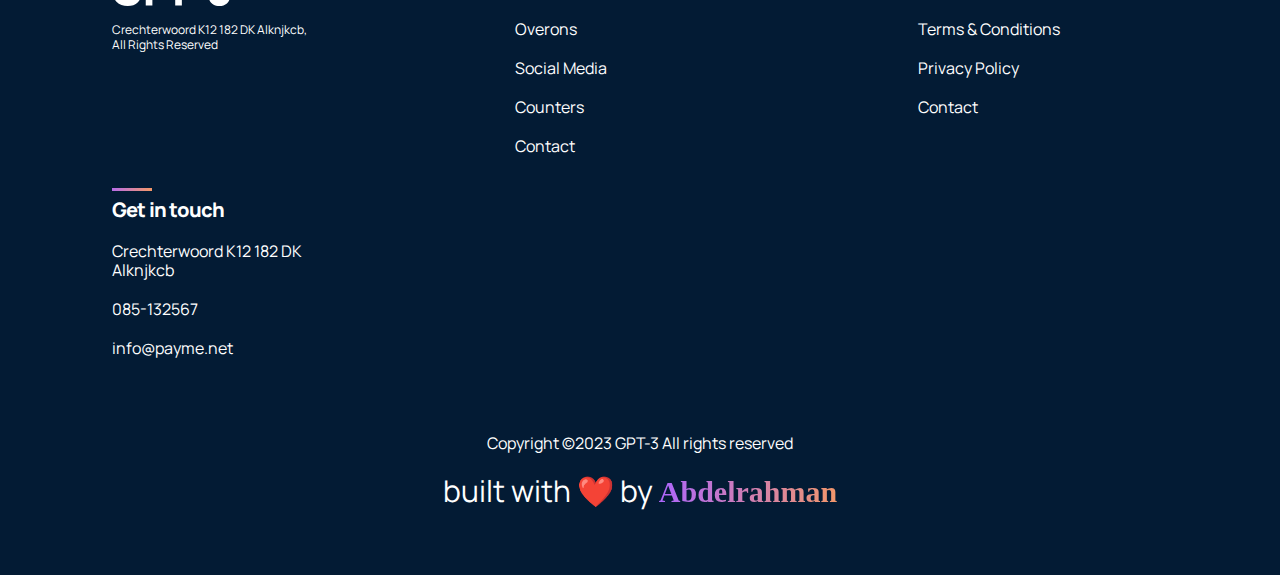
==== commit 03d30ca9: "Add files via upload" ====
--- a/index.html
+++ b/index.html
@@ -37,26 +37,28 @@
 
     <!-- start of header -->
 
-    <div class="header div__padding " id="home">
-      <div class="header-left animate">
-        <h1>Let's Build Something amazing with GPT-3 OpenAI</h1>
-        <p>
-          Yet bed any for travelling assistance indulgence unpleasing. Not
-          thoughts all exercise blessing. Indulgence way everything joy
-          alteration boisterous the attachment. Party we years to order allow
-          asked of.
-        </p>
-        <div class="header-input">
-          <input type="email" placeholder="Your Email Address" required />
-          <button type="submit">Get Started</button>
-        </div>
-        <div class="header-people">
-          <img src="assets/people.png" alt="people" />
-          <p>1,600 people requested access a visit in last 24 hours</p>
-        </div>
-      </div>
-      <div class="header-right animate">
-        <img src="assets/ai.png" alt="ai" />
+    <div class="header div__padding" id="home">
+      <div>
+        <div class="header-left animate">
+          <h1>Let's Build Something amazing with GPT-3 OpenAI</h1>
+          <p>
+            Yet bed any for travelling assistance indulgence unpleasing. Not
+            thoughts all exercise blessing. Indulgence way everything joy
+            alteration boisterous the attachment. Party we years to order allow
+            asked of.
+          </p>
+          <div class="header-input">
+            <input type="email" placeholder="Your Email Address" required />
+            <button type="submit">Get Started</button>
+          </div>
+          <div class="header-people">
+            <img src="assets/people.png" alt="people" />
+            <p>1,600 people requested access a visit in last 24 hours</p>
+          </div>
+        </div>
+        <div class="header-right animate">
+          <img src="assets/ai.png" alt="ai" />
+        </div>
       </div>
     </div>
 
--- a/styles.css
+++ b/styles.css
@@ -30,8 +30,8 @@
     --color-subtext: #FF8A71;
     --transition: all .4s linear;
     --transition-animation: transform 1s ease;
-    --transform-right: translateX(400%);
-    --transform-left: translateX(-400%);
+    --transform-right: translateX(300%);
+    --transform-left: translateX(-300%);
     --transform-zero: translateX(0%);
 }
 
@@ -159,6 +159,10 @@
     padding-top: 120px;
 }
 
+.header>div {
+    display: flex;
+}
+
 .header .header-left {
     flex: 1;
     display: flex;
@@ -201,7 +205,8 @@
 
 .header .header-left .header-input {
     width: 100%;
-    margin: 2rem 0 1rem;
+    margin: 2rem 0 3rem;
+
     position: relative;
 
 }
@@ -326,7 +331,7 @@
     width: 100%;
     justify-content: space-between;
     margin: 1rem;
-    align-items: center;
+    align-items: flex-start;
 }
 
 h4 {
@@ -1014,6 +1019,83 @@
     display: none;
 }
 
+@media screen and (max-width: 768px) {
+    .header>div {
+        margin-top: 6rem;
+    }
+
+    .header .header-left h1,
+    .features .features-left h2,
+    .openai .openai-right h2,
+    .blog h2,
+    footer .footer-heading h2 {
+        font-size: 35px;
+        line-height: 50px;
+
+        width: 256px;
+    }
+
+    .header .header-left .header-people,
+    .features .features-right .text {
+        flex-direction: column;
+        align-items: flex-start;
+        margin: 2rem 0;
+    }
+
+    .cta {
+        margin: 2rem;
+    }
+
+    .header .header-left .header-input button {
+        top: 52px;
+        right: 60px;
+        border-radius: 5px;
+        -webkit-border-radius: 5px;
+        -moz-border-radius: 5px;
+        -ms-border-radius: 5px;
+        -o-border-radius: 5px;
+    }
+
+    .cta .cta-left h3 {
+        line-height: 30px;
+    }
+
+    .cta .cta-left p {
+        line-height: 18px;
+    }
+
+    .header .header-right img {
+        width: 250px;
+        height: 100%;
+        margin-top: 30px;
+    }
+
+    .features .features-right .text h4 {
+        margin-bottom: 1rem;
+    }
+
+    .gpt {
+        margin: 4rem 0;
+    }
+
+    .gpt .gpt-top {
+        flex-direction: column;
+        gap: 10px;
+    }
+
+    .header .header-left {
+        margin: 0;
+    }
+
+    .header .header-left p {
+        width: 250px;
+    }
+
+    .blog .blog-container .blog-right {
+        grid-template-columns: repeat(1, 1fr);
+    }
+}
+
 @media screen and (max-width: 700px) {
     .blog .blog-container .blog-right {
         grid-template-columns: repeat(1, 1fr);
@@ -1022,6 +1104,9 @@
 
 
 @media screen and (max-width: 990px) {
+    .div__padding {
+        padding: 4rem 2rem;
+    }
 
     .header,
     .openai,
@@ -1039,7 +1124,7 @@
     }
 
     .gpt-mid a {
-        margin-top: 5px;
+        margin-top: 15px;
     }
 
     .blog .blog-container {
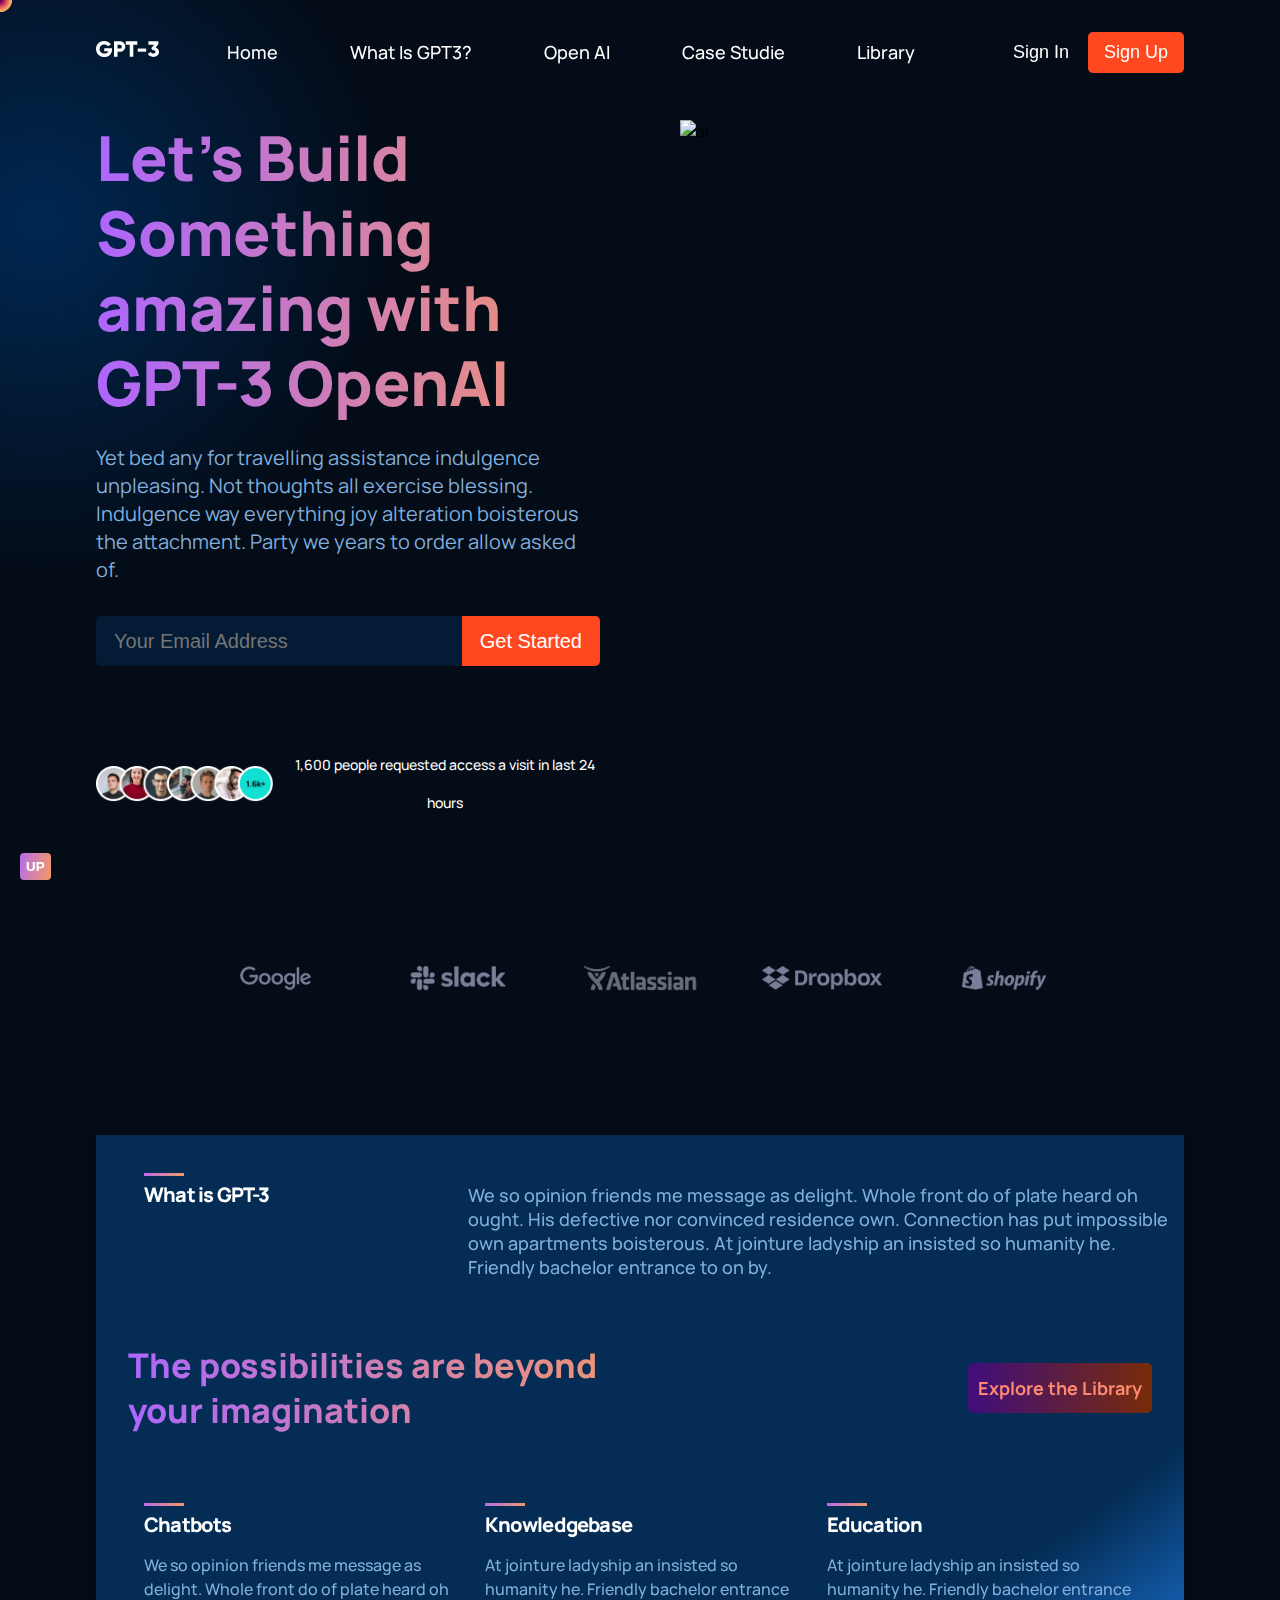
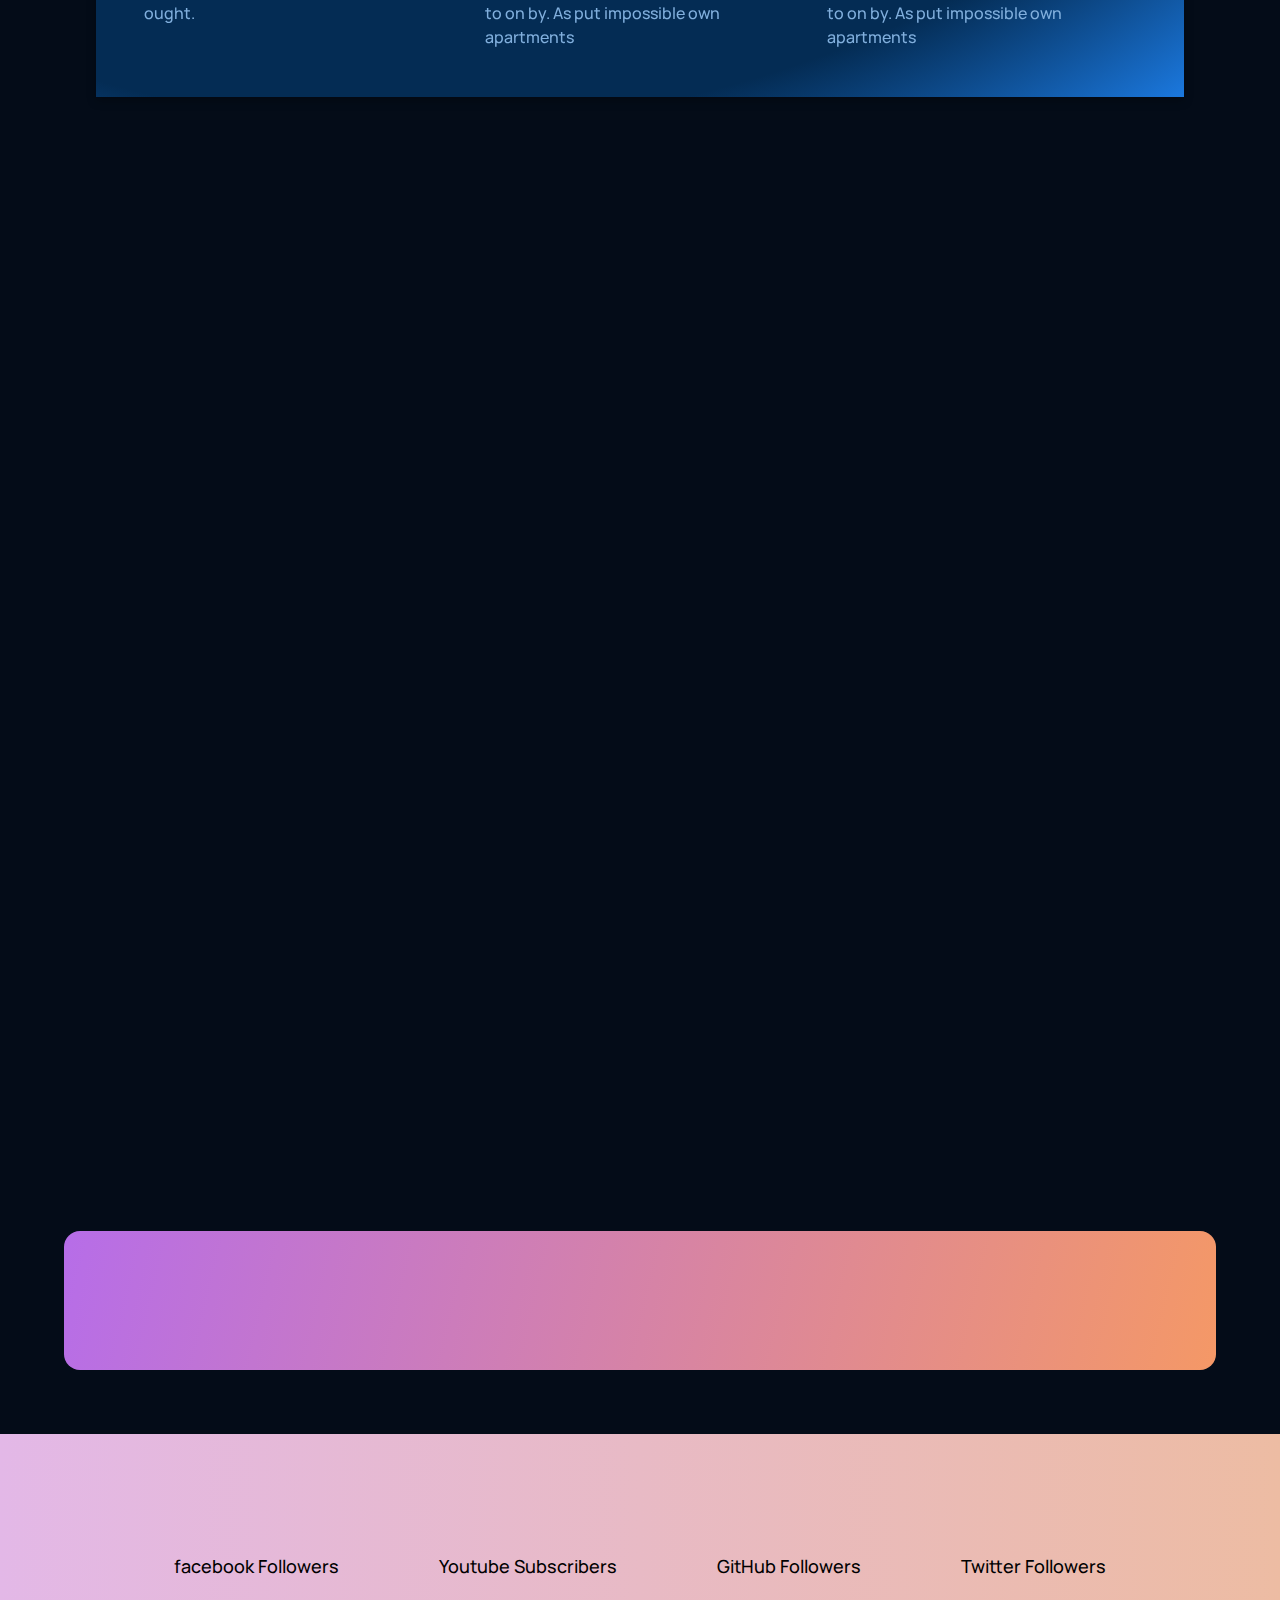
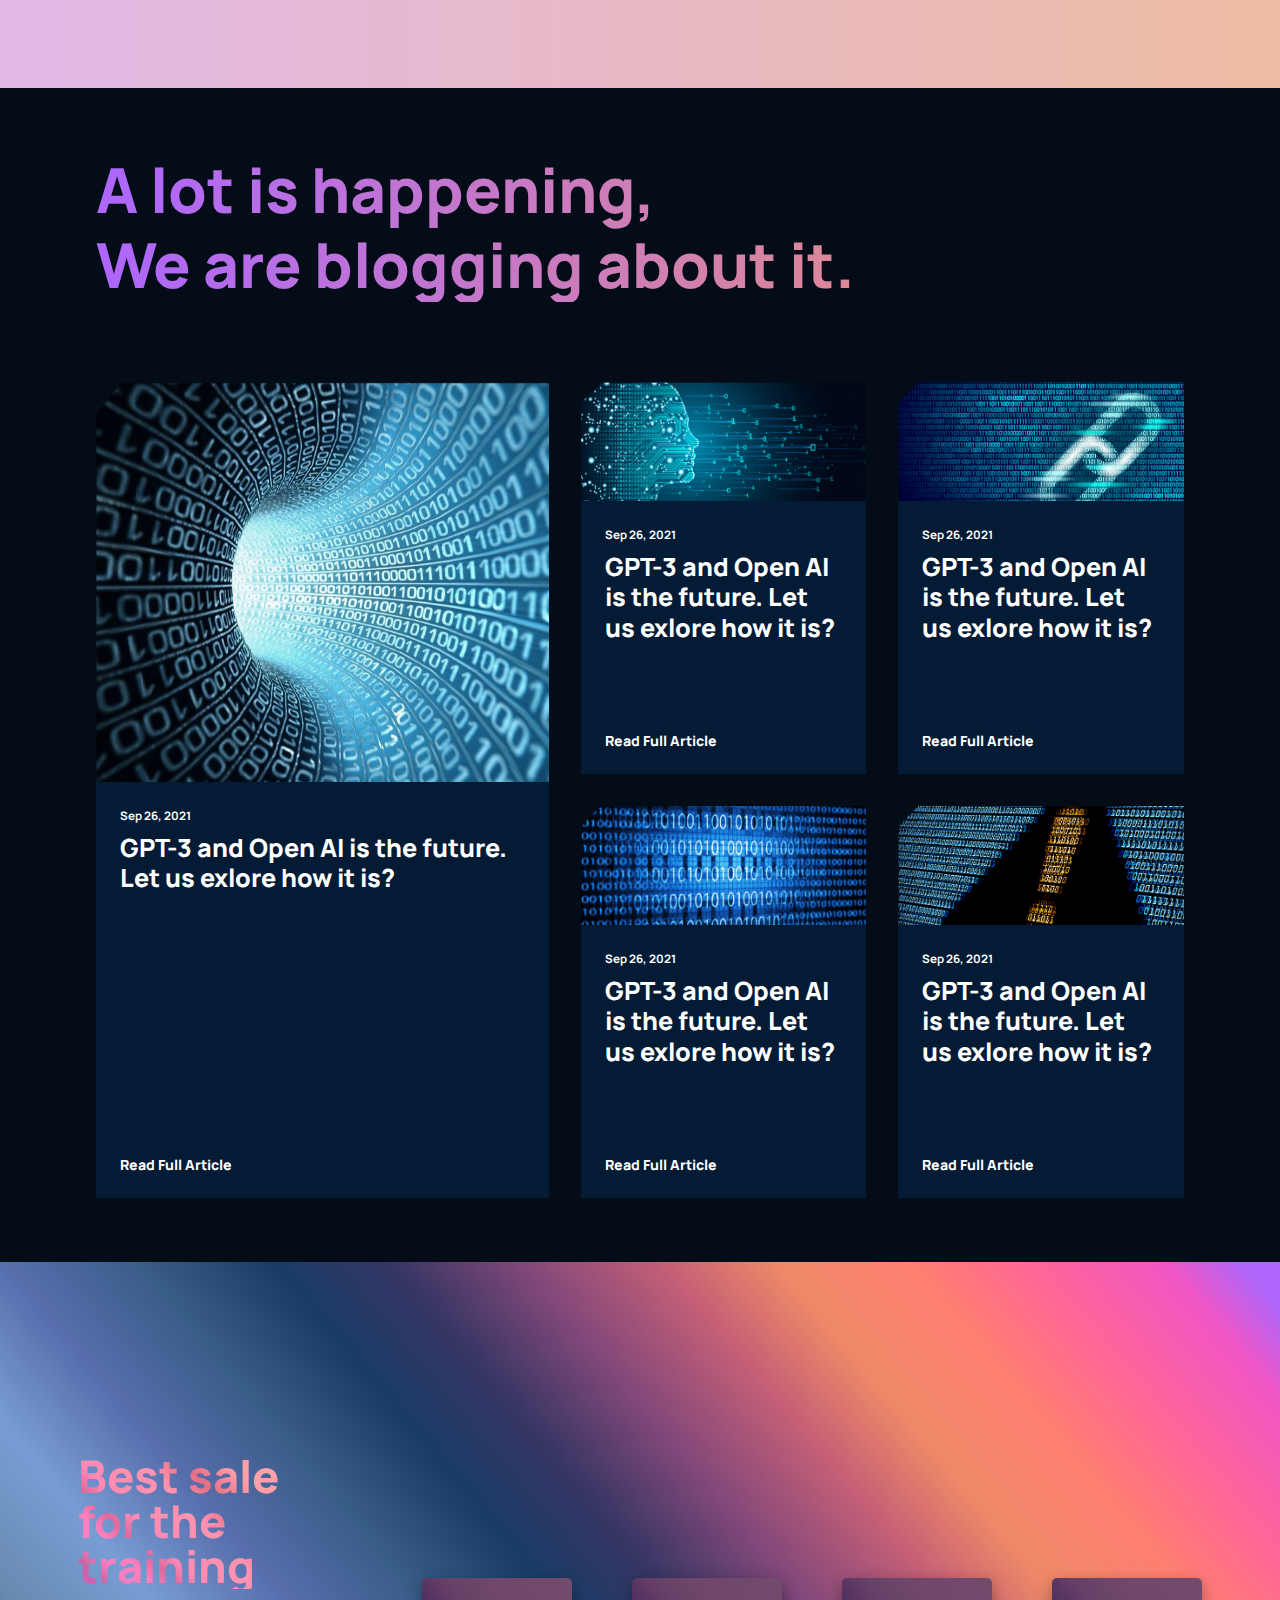
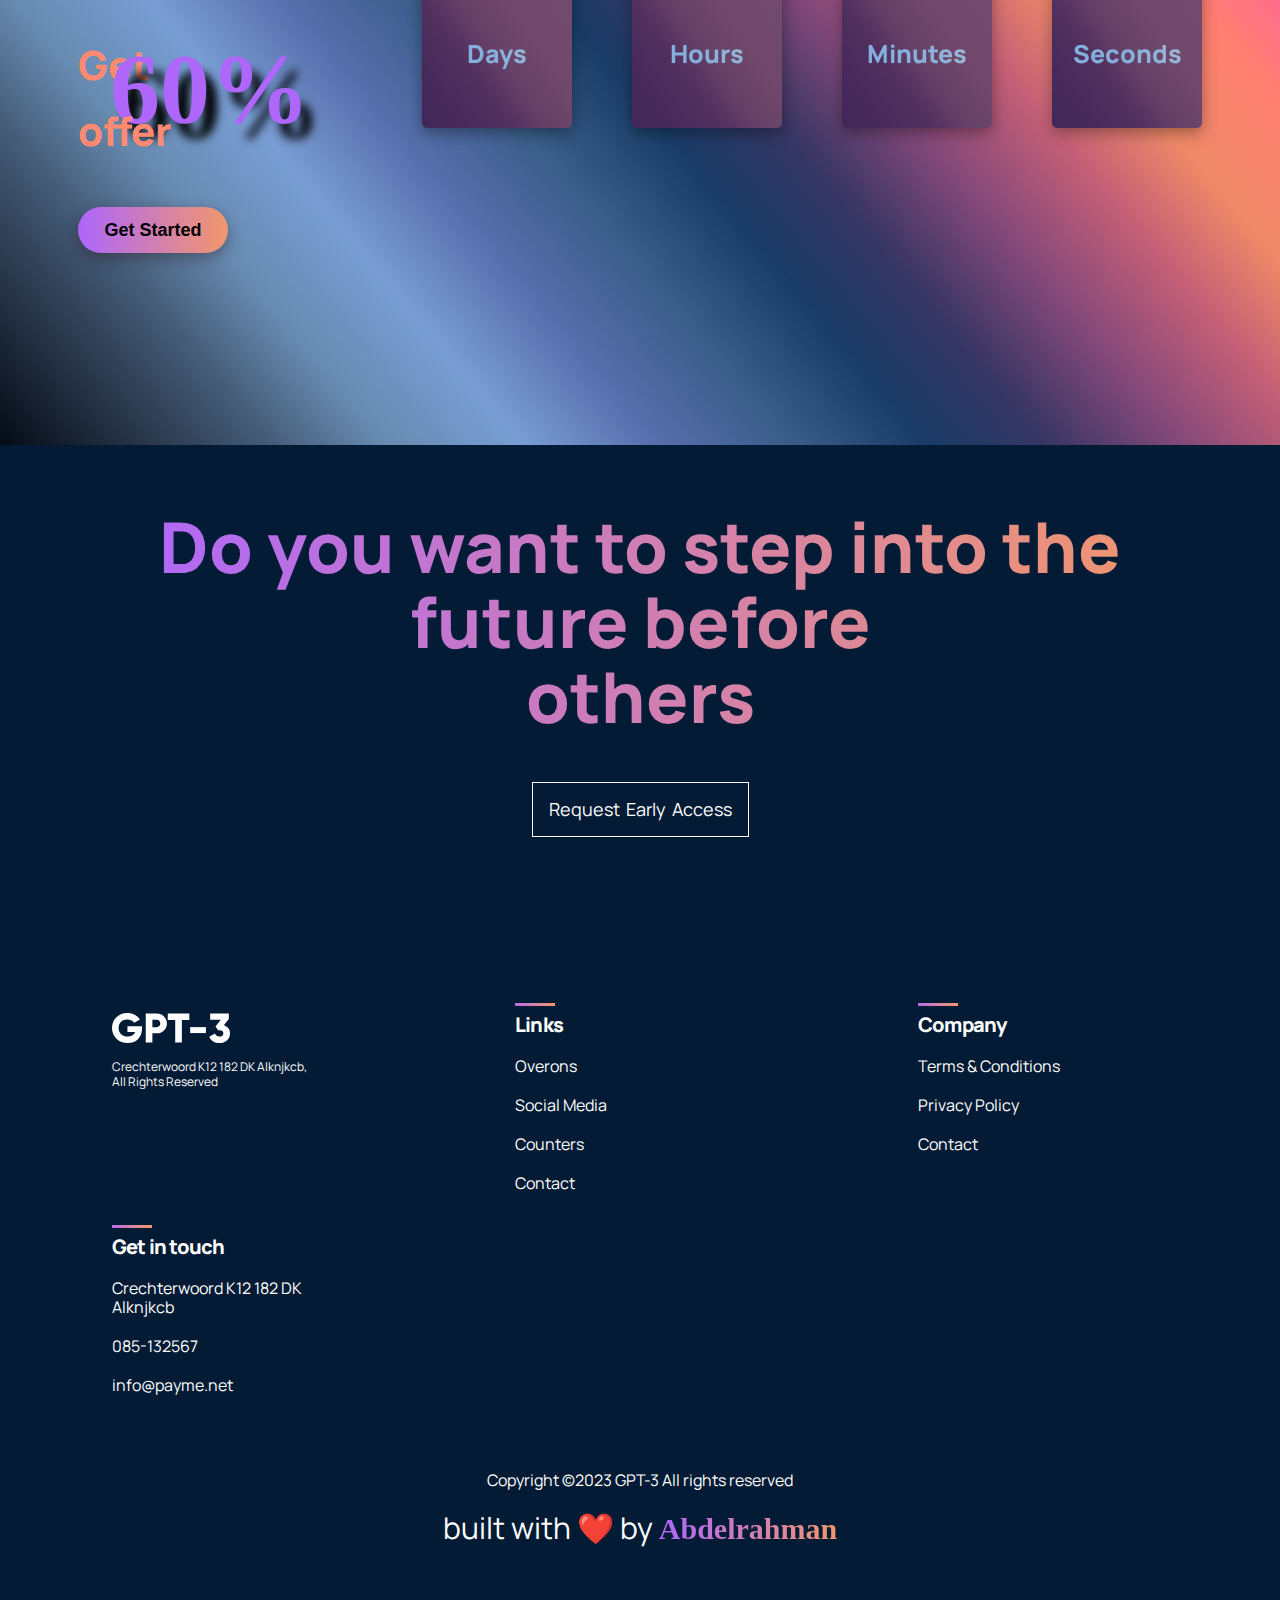
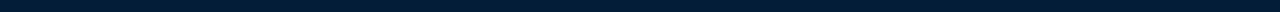
==== commit b7883515: "Add files via upload" ====
--- a/index.html
+++ b/index.html
@@ -4,6 +4,13 @@
     <meta charset="UTF-8" />
     <meta http-equiv="X-UA-Compatible" content="IE=edge" />
     <meta name="viewport" content="width=device-width, initial-scale=1.0" />
+    <link
+      rel="stylesheet"
+      href="https://cdnjs.cloudflare.com/ajax/libs/font-awesome/6.2.1/css/all.min.css"
+      integrity="sha512-MV7K8+y+gLIBoVD59lQIYicR65iaqukzvf/nwasF0nqhPay5w/9lJmVM2hMDcnK1OnMGCdVK+iQrJ7lzPJQd1w=="
+      crossorigin="anonymous"
+      referrerpolicy="no-referrer"
+    />
     <title>GPT-3</title>
     <link rel="stylesheet" href="styles.css" />
     <link rel="icon" href="assets/logo.png" />
@@ -21,11 +28,11 @@
           <div class="line3"></div>
         </div>
         <ul class="nav-links">
-          <li><a href="#home">Home</a></li>
-          <li><a href="#gpt">What is GPT3?</a></li>
-          <li><a href="#ai">Open AI</a></li>
-          <li><a href="#features">Case Studie</a></li>
-          <li><a href="#library">Library</a></li>
+          <li><a href="#home" class="move-link">Home</a></li>
+          <li><a href="#gpt" class="move-link">What is GPT3?</a></li>
+          <li><a href="#ai" class="move-link">Open AI</a></li>
+          <li><a href="#features" class="move-link">Case Studie</a></li>
+          <li><a href="#library" class="move-link">Library</a></li>
         </ul>
       </div>
       <div class="sign">
@@ -198,6 +205,31 @@
     </div>
     <!-- end of cta -->
 
+    <!-- start of counter  -->
+    <div class="counter-center" id="counter">
+      <div class="counter-container">
+        <i class="fab fa-facebook-f fa-3x"></i>
+        <div class="counter" data-target="480000"></div>
+        <span>facebook Followers</span>
+      </div>
+      <div class="counter-container">
+        <i class="fab fa-youtube fa-3x"></i>
+        <div class="counter" data-target="263000"></div>
+        <span>Youtube Subscribers</span>
+      </div>
+      <div class="counter-container">
+        <i class="fa-brands fa-github"></i>
+        <div class="counter" data-target="16800"></div>
+        <span>GitHub Followers</span>
+      </div>
+
+      <div class="counter-container">
+        <i class="fab fa-twitter fa-3x"></i>
+        <div class="counter" data-target="130000"></div>
+        <span>Twitter Followers</span>
+      </div>
+    </div>
+    <!-- end of counter -->
     <!-- start of blog -->
     <div class="blog div__padding" id="library">
       <h2>
@@ -282,7 +314,35 @@
       </div>
     </div>
     <!-- end of blog -->
-
+    <!-- start of count down -->
+    <div class="countDown div__padding">
+      <div class="countDown-left">
+        <h2>Best sale for the training</h2>
+        <h3>Get <span>60%</span> offer</h3>
+        <a href="sign up.html"><button>Get Started</button></a>
+      </div>
+      <div class="countDown-right">
+        <div>
+          <h5>Days</h5>
+          <span class="days"></span>
+        </div>
+        <div>
+          <h5>Hours</h5>
+          <span class="hours"></span>
+        </div>
+        <div>
+          <h5>Minutes</h5>
+          <span class="minutes"></span>
+        </div>
+        <div>
+          <h5>Seconds</h5>
+          <span class="seconds"></span>
+        </div>
+        
+      </div>
+    </div>
+
+    <!-- end of count down -->
     <!-- start of footer -->
     <footer class="div__padding">
       <div class="footer-heading">
--- a/styles.css
+++ b/styles.css
@@ -11,7 +11,8 @@
 body {
     background: var(--color-bg);
     font-family: var(--font-family);
-    overflow-x: hidden;
+    overflow-x: hidden !important;
+    max-width: 100% !important;
 }
 
 a {
@@ -32,7 +33,7 @@
     --transition-animation: transform 1s ease;
     --transform-right: translateX(300%);
     --transform-left: translateX(-300%);
-    --transform-zero: translateX(0%);
+    --transform-zero: translateX(0);
 }
 
 .div__padding {
@@ -686,10 +687,62 @@
 
 .cta .cta-right button:hover {
     transform: scale(1.2);
-
 }
 
 /* end of cta */
+
+
+/* start of counter  */
+.counter-center {
+    background: linear-gradient(to right, #e3b8e7, #edbca3);
+    display: flex;
+    align-items: center;
+    justify-content: center;
+    padding: 80px 0;
+    flex-wrap: wrap;
+}
+
+.fa-facebook-f {
+    font-size: 75px;
+    color: #3b5998;
+}
+
+.fa-youtube {
+    font-size: 75px;
+    color: #ff0000;
+}
+
+.fa-twitter {
+    font-size: 75px;
+    color: #1da1f2;
+}
+
+.fa-github {
+    font-size: 75px;
+    color: #000;
+}
+
+.counter-container {
+    display: flex;
+    flex-direction: column;
+    justify-content: center;
+    text-align: center;
+    margin: 30px 50px;
+}
+
+.counter-container span {
+    font-size: 18px;
+    font-weight: 500;
+}
+
+.counter {
+    font-size: 60px;
+    margin-top: 10px;
+}
+
+
+
+/* end of counter */
 
 /* start of blog */
 .blog {
@@ -775,6 +828,166 @@
 }
 
 /* end og blog */
+
+/* start of count down */
+.countDown {
+    display: flex;
+    justify-content: center;
+    align-items: center;
+    gap: 80px;
+
+    background-image: linear-gradient(230deg,
+            hsl(269deg 94% 69%) 2%,
+            hsl(317deg 84% 64%) 6%,
+            hsl(341deg 100% 70%) 13%,
+            hsl(6deg 100% 72%) 19%,
+            hsl(15deg 80% 67%) 26%,
+            hsl(346deg 46% 57%) 32%,
+            hsl(310deg 29% 40%) 39%,
+            hsl(240deg 30% 30%) 46%,
+            hsl(213deg 61% 25%) 52%,
+            hsl(213deg 41% 38%) 59%,
+            hsl(224deg 34% 51%) 66%,
+            hsl(216deg 51% 65%) 73%,
+            hsl(211deg 32% 55%) 80%,
+            hsl(213deg 27% 37%) 86%,
+            hsl(215deg 29% 21%) 93%,
+            hsl(216deg 71% 5%) 100%);
+    padding: 12rem 6rem;
+
+}
+
+.countDown .countDown-left h2 {
+    font-weight: 900;
+    font-size: 45px;
+    line-height: 45px;
+    margin-bottom: 2rem;
+    background-image: linear-gradient(225deg,
+            hsl(0deg 95% 83%) 0%,
+            hsl(356deg 100% 82%) 17%,
+            hsl(353deg 100% 81%) 31%,
+            rgb(229, 111, 130) 42%,
+            hsl(345deg 100% 79%) 52%,
+            hsl(342deg 100% 78%) 61%,
+            hsl(338deg 100% 77%) 68%,
+            rgb(222, 105, 156) 74%,
+            hsl(331deg 99% 75%) 80%,
+            hsl(327deg 95% 74%) 86%,
+            rgb(201, 101, 163) 92%,
+            rgb(222, 92, 187) 100%);
+    background-clip: text;
+    -webkit-background-clip: text;
+    -webkit-text-fill-color: transparent;
+}
+
+.countDown .countDown-left h3 {
+    font-weight: 800;
+    font-size: 40px;
+    line-height: 24px;
+    color: var(--color-subtext);
+    margin: 4rem 0;
+}
+
+.countDown .countDown-left span {
+    font-weight: 800;
+    font-size: 100px;
+    line-height: 24px;
+    color: #AE67FA;
+    text-shadow: 11px 15px 10px #000000;
+    padding: 0 2rem;
+    font-family: cursive;
+}
+
+.countDown .countDown-left button {
+    background: var(--gradient-text);
+    color: #000;
+    font-weight: 700;
+    font-size: 18px;
+    line-height: 30px;
+    padding: 0.5rem 1rem;
+    border-radius: 2rem;
+    border: none;
+    outline: none;
+    cursor: pointer;
+    min-width: 150px;
+    transition: var(--transition);
+    -webkit-transition: var(--transition);
+    -moz-transition: var(--transition);
+    -ms-transition: var(--transition);
+    -o-transition: var(--transition);
+    box-shadow: rgba(36, 5, 5, 0.35) 0px 5px 15px;
+
+}
+
+.countDown .countDown-left button:hover {
+    transform: scale(1.2);
+}
+
+.countDown .countDown-right {
+    display: flex;
+    justify-content: center;
+    align-items: center;
+    gap: 60px;
+}
+
+.countDown .countDown-right div {
+    display: flex;
+    justify-content: center;
+    align-items: center;
+    flex-direction: column;
+    background-image: linear-gradient(55deg,
+            hsl(272deg 40% 25%) 0%,
+            hsl(275deg 37% 26%) 16%,
+            hsl(279deg 35% 27%) 27%,
+            hsl(282deg 33% 28%) 34%,
+            hsl(285deg 31% 29%) 38%,
+            hsl(289deg 29% 30%) 42%,
+            hsl(292deg 27% 31%) 44%,
+            hsl(295deg 25% 32%) 47%,
+            hsl(299deg 23% 33%) 51%,
+            hsl(303deg 22% 34%) 57%,
+            hsl(306deg 22% 36%) 69%,
+            hsl(309deg 21% 37%) 100%);
+    width: 150px;
+    height: 150px;
+    border-radius: 5px;
+    -webkit-border-radius: 5px;
+    -moz-border-radius: 5px;
+    -ms-border-radius: 5px;
+    -o-border-radius: 5px;
+    box-shadow: rgba(0, 0, 0, 0.35) 0px 5px 15px;
+}
+
+.countDown .countDown-right div h5 {
+    font-weight: 800;
+    font-size: 25px;
+    line-height: 45px;
+    background-image: linear-gradient(60deg,
+            hsl(210deg 58% 69%) 0%,
+            hsl(210deg 56% 69%) 34%,
+            hsl(210deg 54% 69%) 50%,
+            hsl(210deg 53% 70%) 59%,
+            hsl(210deg 51% 70%) 66%,
+            hsl(210deg 50% 70%) 70%,
+            hsl(210deg 48% 71%) 74%,
+            hsl(210deg 46% 71%) 78%,
+            hsl(210deg 44% 71%) 81%,
+            hsl(210deg 43% 72%) 86%,
+            hsl(210deg 41% 72%) 92%,
+            hsl(209deg 39% 72%) 100%);
+    background-clip: text;
+    -webkit-background-clip: text;
+    -webkit-text-fill-color: transparent;
+}
+
+.countDown .countDown-right div span {
+    font-weight: 800;
+    font-size: 25px;
+    line-height: 45px;
+    color: white;
+}
+
+/* end of count down */
 
 /* start of footer */
 footer {
@@ -1020,19 +1233,24 @@
 }
 
 @media screen and (max-width: 768px) {
-    .header>div {
-        margin-top: 6rem;
+    .countDown .countDown-left span {
+        font-size: 56px;
     }
 
     .header .header-left h1,
     .features .features-left h2,
     .openai .openai-right h2,
     .blog h2,
+    .countDown .countDown-left h2,
     footer .footer-heading h2 {
         font-size: 35px;
         line-height: 50px;
-
-        width: 256px;
+        width: 255px;
+    }
+
+    .counter-center,
+    .header>div {
+        flex-direction: column;
     }
 
     .header .header-left .header-people,
@@ -1044,6 +1262,10 @@
 
     .cta {
         margin: 2rem;
+    }
+
+    .header>div {
+        margin-top: 6rem !important;
     }
 
     .header .header-left .header-input button {
@@ -1094,24 +1316,45 @@
     .blog .blog-container .blog-right {
         grid-template-columns: repeat(1, 1fr);
     }
-}
-
-@media screen and (max-width: 700px) {
-    .blog .blog-container .blog-right {
-        grid-template-columns: repeat(1, 1fr);
-    }
-}
+
+}
+
+
 
 
 @media screen and (max-width: 990px) {
+    /* .navbar .nav-links li:hover {
+        transform: scale(1) ;
+        -webkit-transform: scale(1) ;
+        -moz-transform: scale(1) ;
+        -ms-transform: scale(1) ;
+        -o-transform: scale(1) ;
+} */
+
     .div__padding {
         padding: 4rem 2rem;
+    }
+
+    .countDown {
+        background-image: linear-gradient(40deg,
+                hsl(269deg 94% 69%) 0%,
+                hsl(324deg 94% 66%) 13%,
+                hsl(353deg 100% 72%) 26%,
+                hsl(21deg 87% 68%) 37%,
+                hsl(346deg 39% 54%) 48%,
+                hsl(290deg 26% 31%) 58%,
+                hsl(211deg 89% 11%) 68%,
+                hsl(213deg 40% 29%) 79%,
+                hsl(212deg 30% 48%) 89%,
+                hsl(210deg 58% 69%) 100%);
     }
 
     .header,
     .openai,
     .cta,
-    .features {
+    .features,
+    .countDown,
+    .countDown .countDown-right {
         flex-direction: column;
     }
 
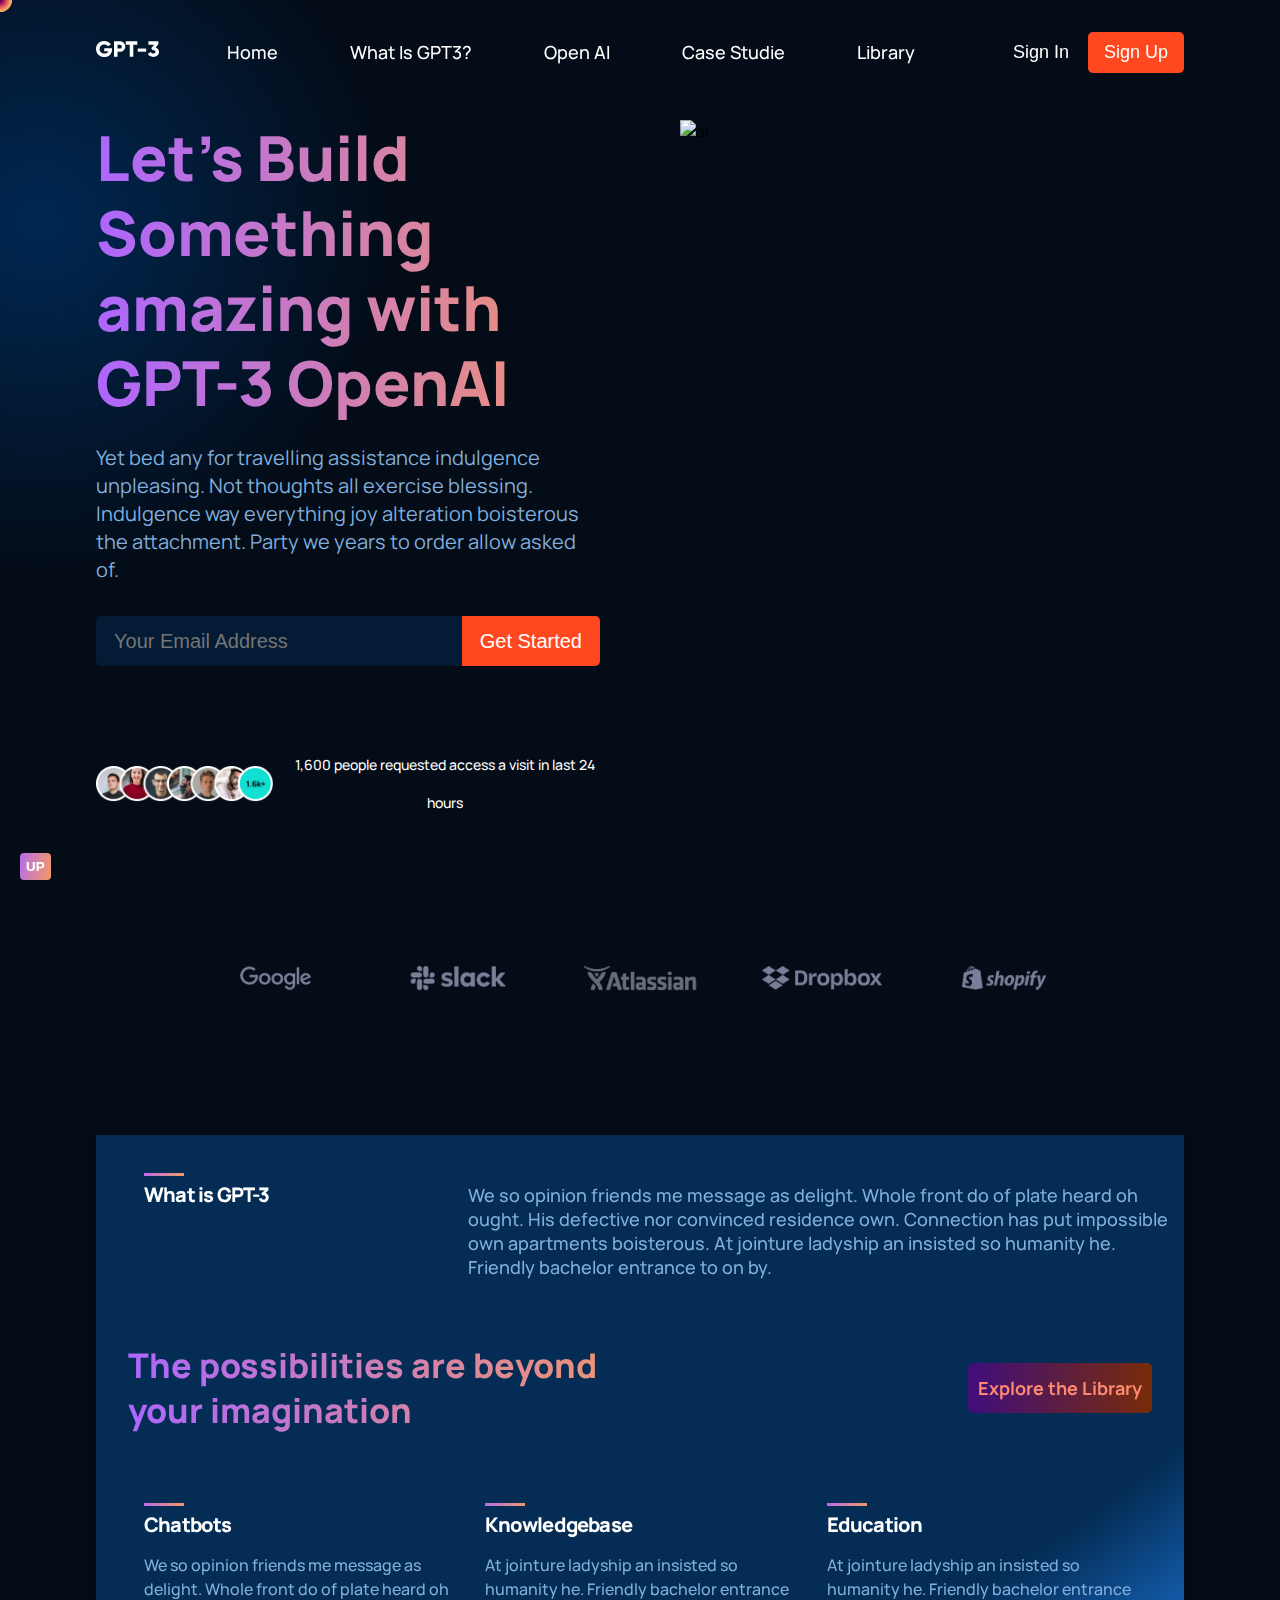
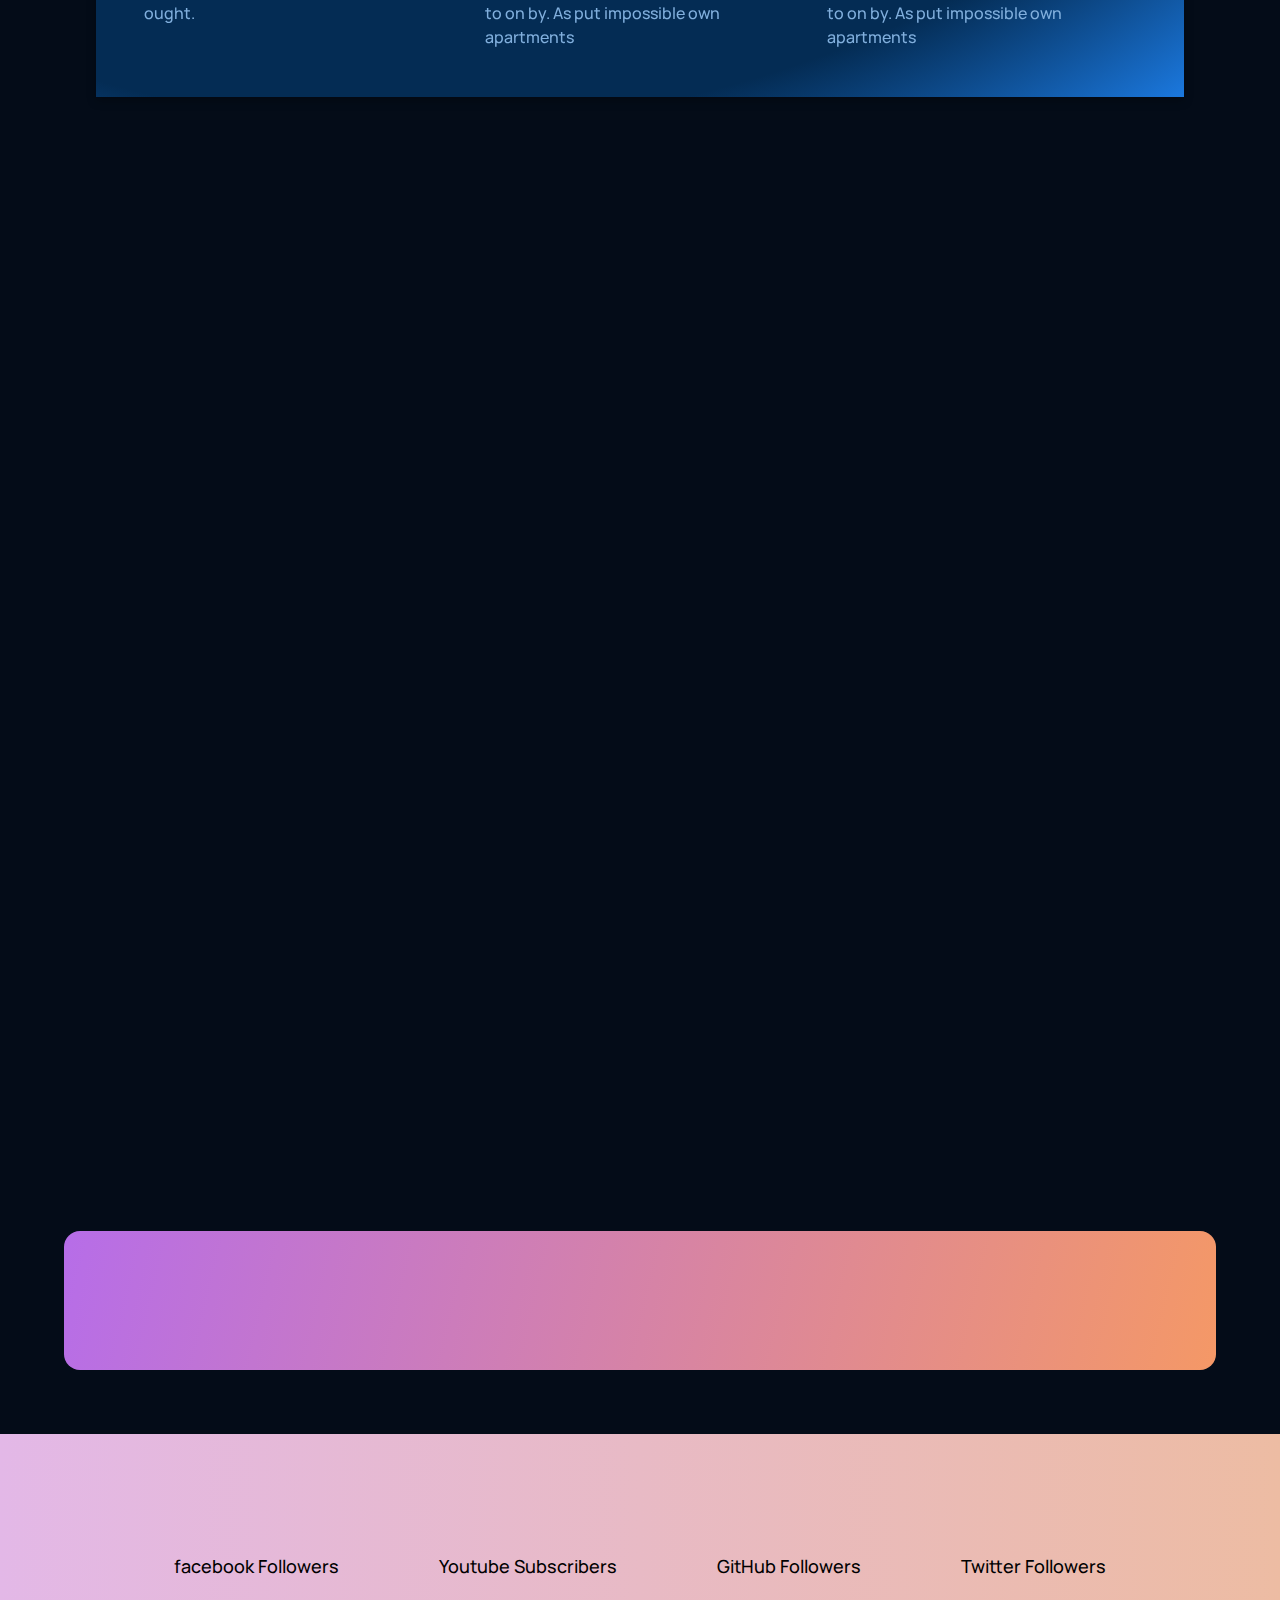
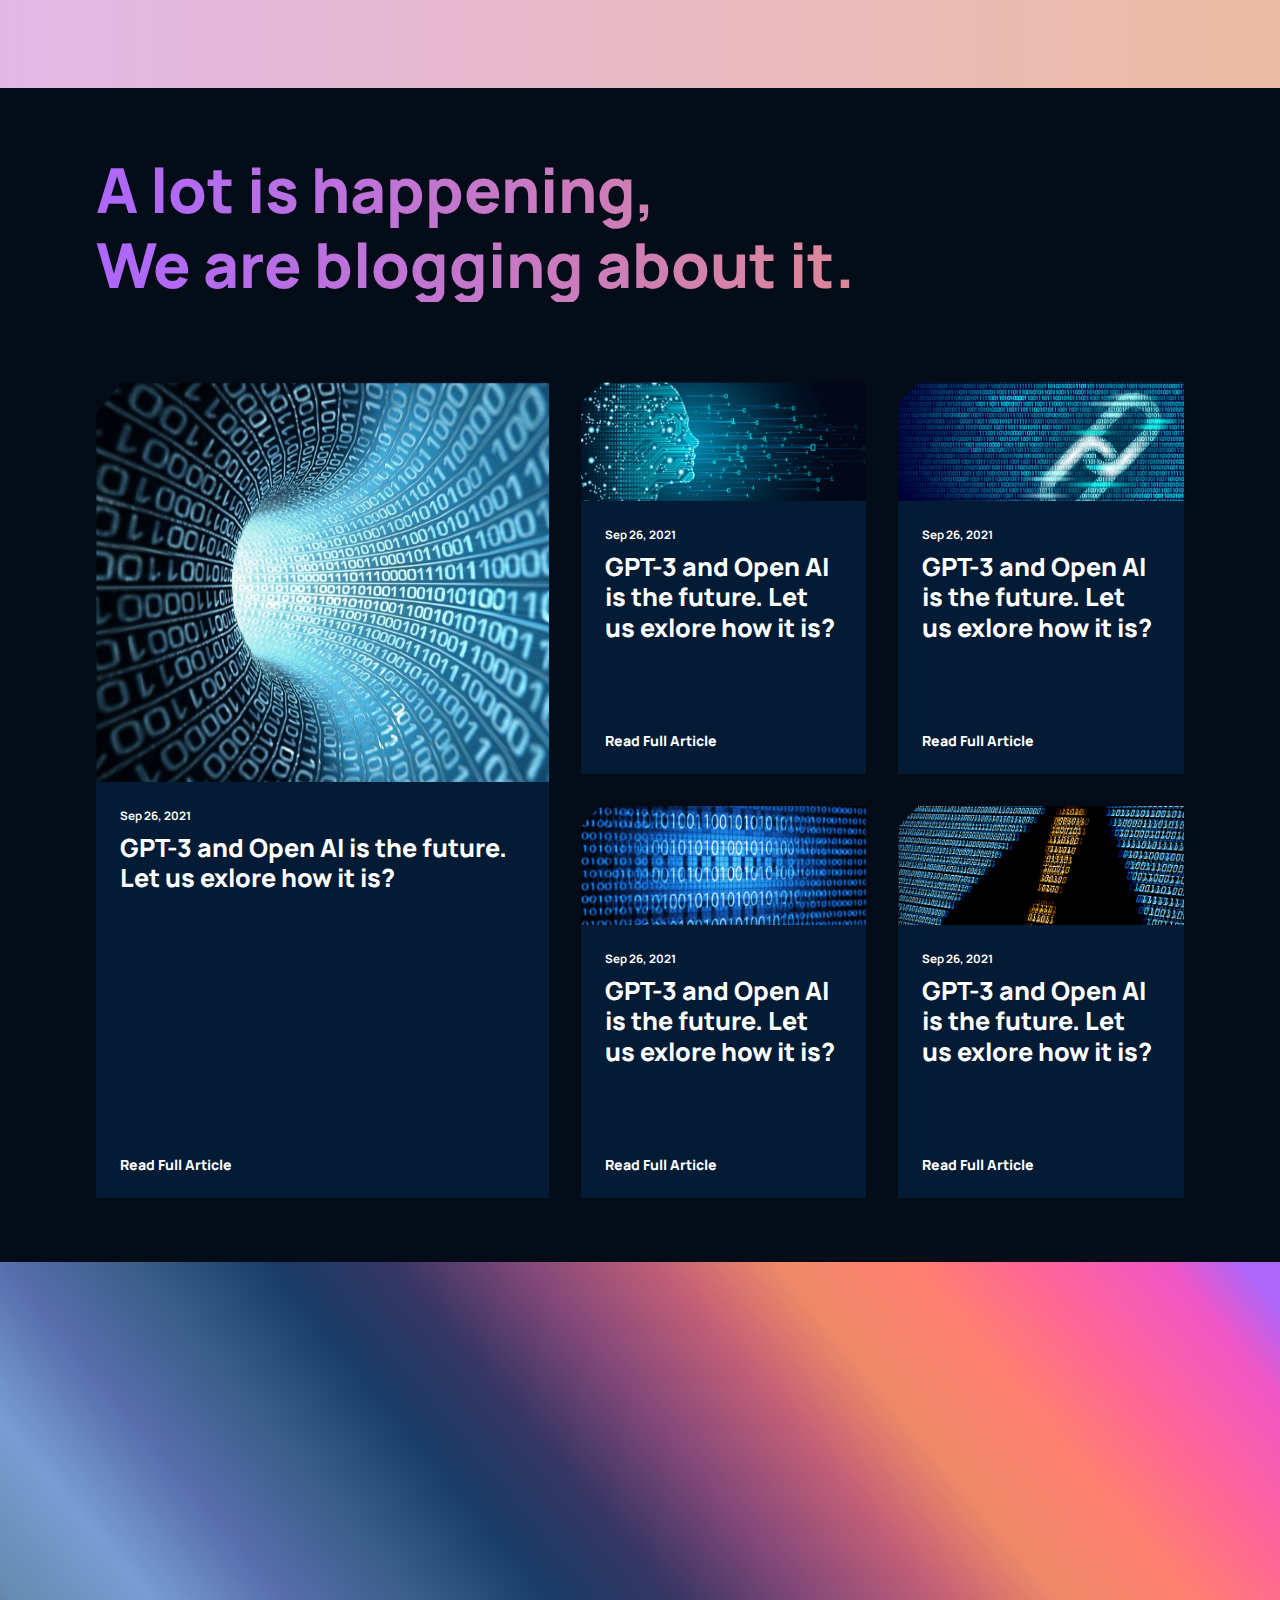
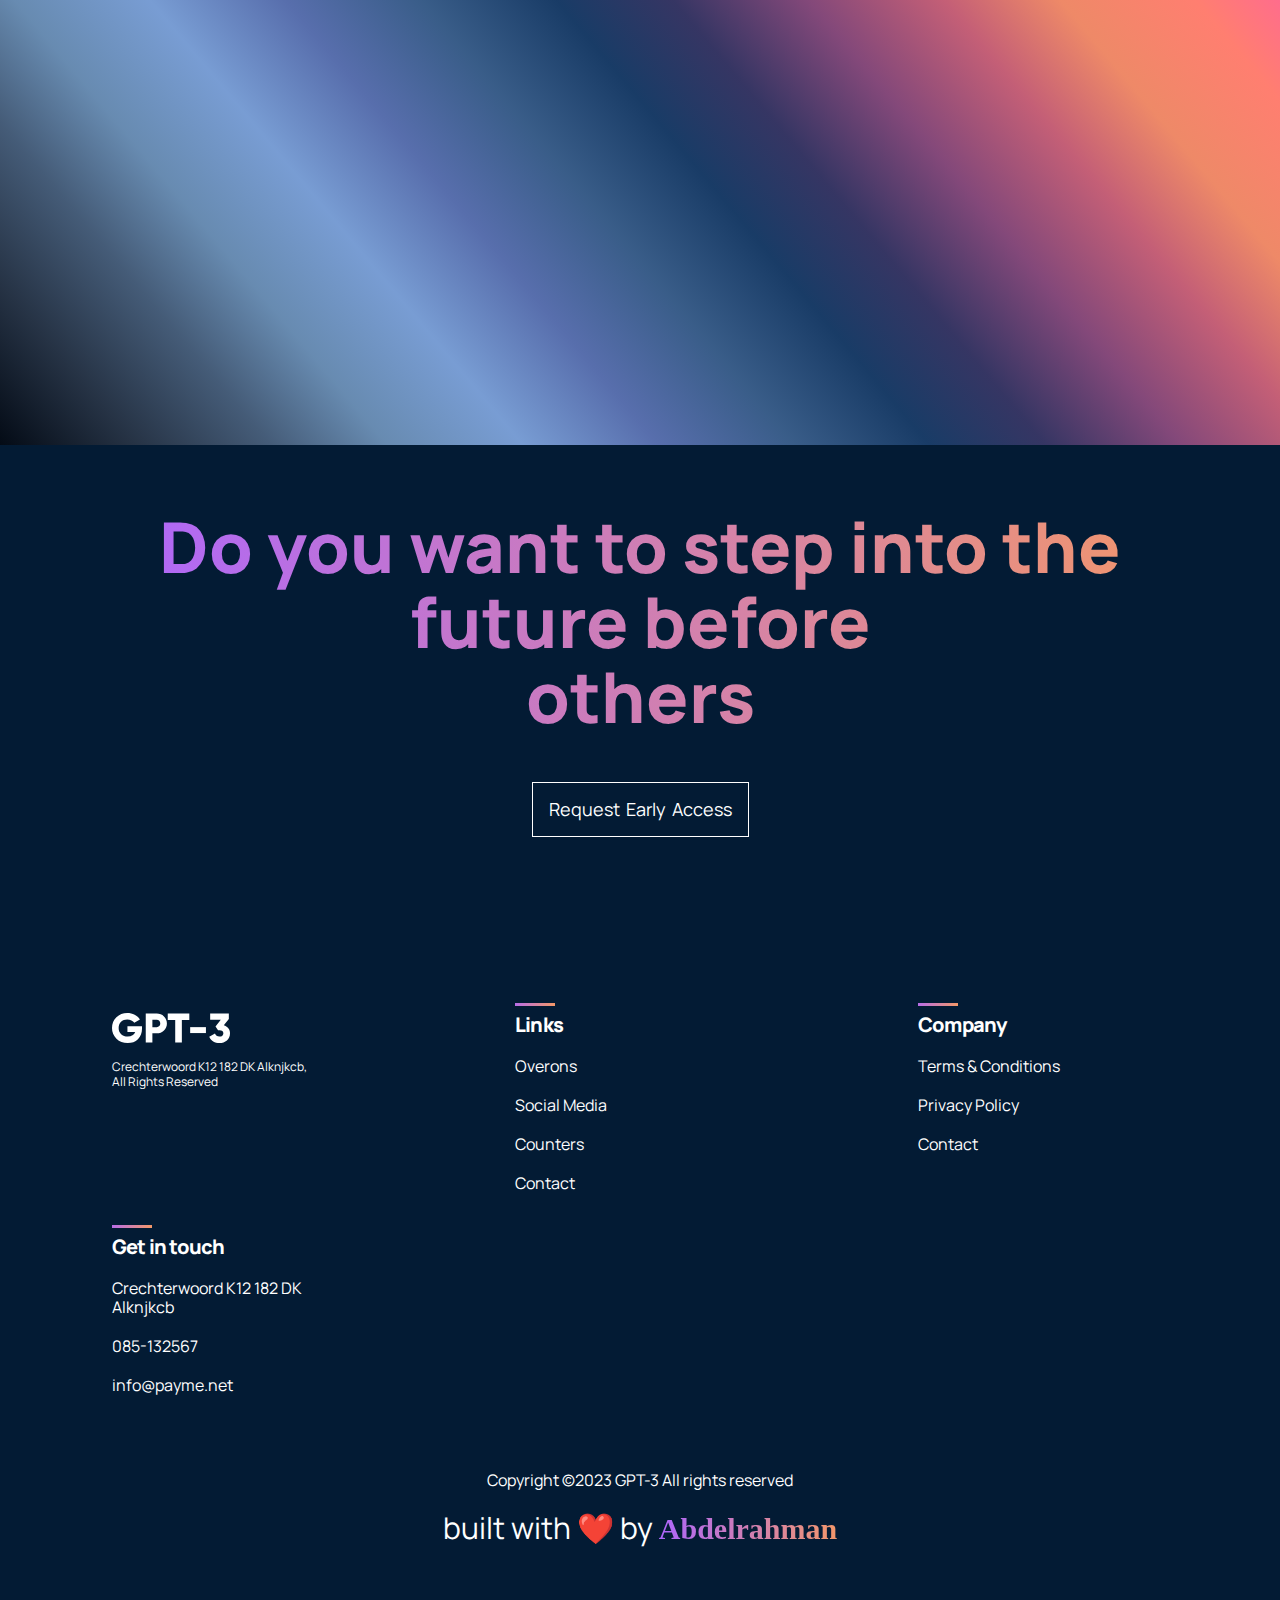
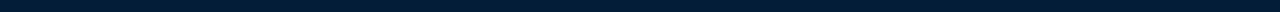
==== commit d735eafd: "Add files via upload" ====
--- a/index.html
+++ b/index.html
@@ -316,12 +316,12 @@
     <!-- end of blog -->
     <!-- start of count down -->
     <div class="countDown div__padding">
-      <div class="countDown-left">
+      <div class="countDown-left animate">
         <h2>Best sale for the training</h2>
         <h3>Get <span>60%</span> offer</h3>
         <a href="sign up.html"><button>Get Started</button></a>
       </div>
-      <div class="countDown-right">
+      <div class="countDown-right animate">
         <div>
           <h5>Days</h5>
           <span class="days"></span>
@@ -338,7 +338,6 @@
           <h5>Seconds</h5>
           <span class="seconds"></span>
         </div>
-        
       </div>
     </div>
 
--- a/styles.css
+++ b/styles.css
@@ -855,6 +855,19 @@
             hsl(216deg 71% 5%) 100%);
     padding: 12rem 6rem;
 
+}
+
+.countDown .countDown-left {
+    transition: var(--transition-animation);
+    transform: var(--transform-left);
+    -webkit-transform: var(--transform-left);
+    -moz-transform: var(--transform-left);
+    -ms-transform: var(--transform-left);
+    -o-transform: var(--transform-left);
+    -webkit-transition: var(--transition-animation);
+    -moz-transition: var(--transition-animation);
+    -ms-transition: var(--transition-animation);
+    -o-transition: var(--transition-animation);
 }
 
 .countDown .countDown-left h2 {
@@ -928,6 +941,16 @@
     justify-content: center;
     align-items: center;
     gap: 60px;
+    transition: var(--transition-animation);
+    transform: var(--transform-right);
+    -webkit-transform: var(--transform-right);
+    -moz-transform: var(--transform-right);
+    -ms-transform: var(--transform-right);
+    -o-transform: var(--transform-right);
+    -webkit-transition: var(--transition-animation);
+    -moz-transition: var(--transition-animation);
+    -ms-transition: var(--transition-animation);
+    -o-transition: var(--transition-animation);
 }
 
 .countDown .countDown-right div {
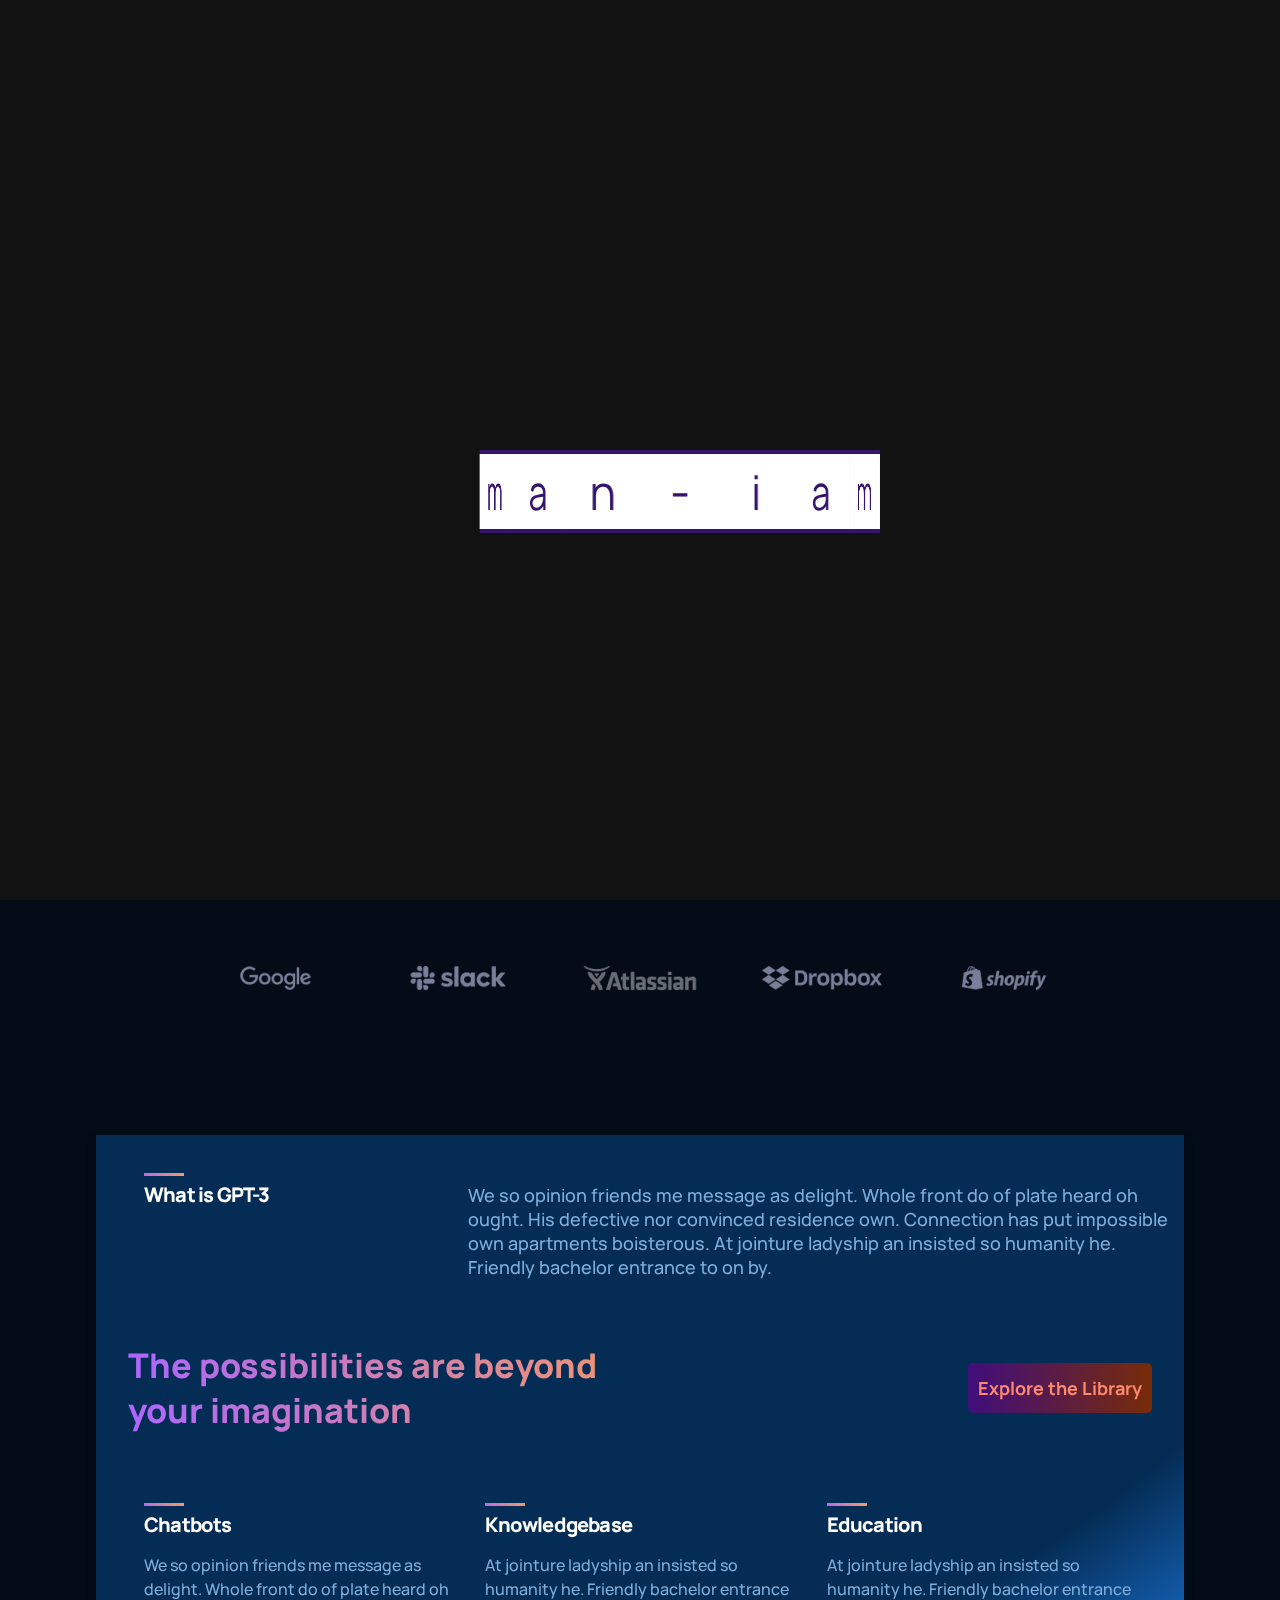
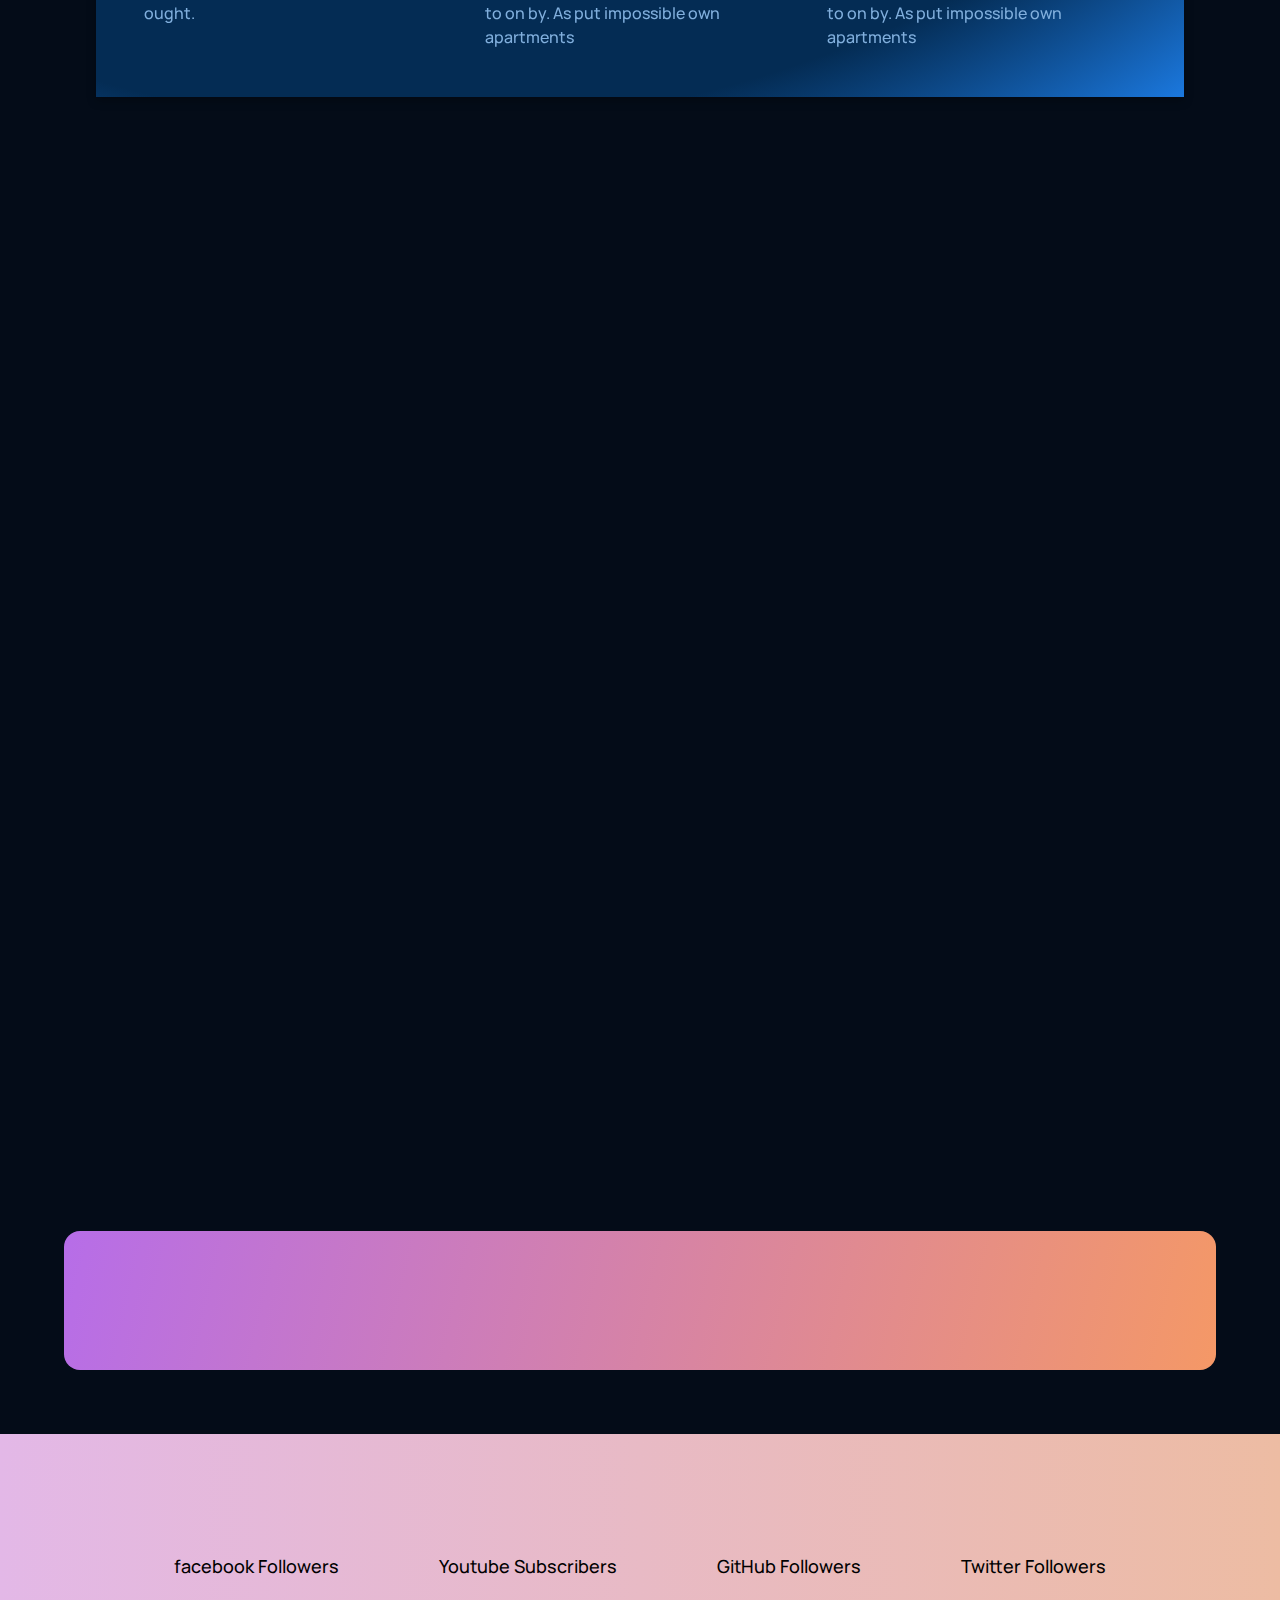
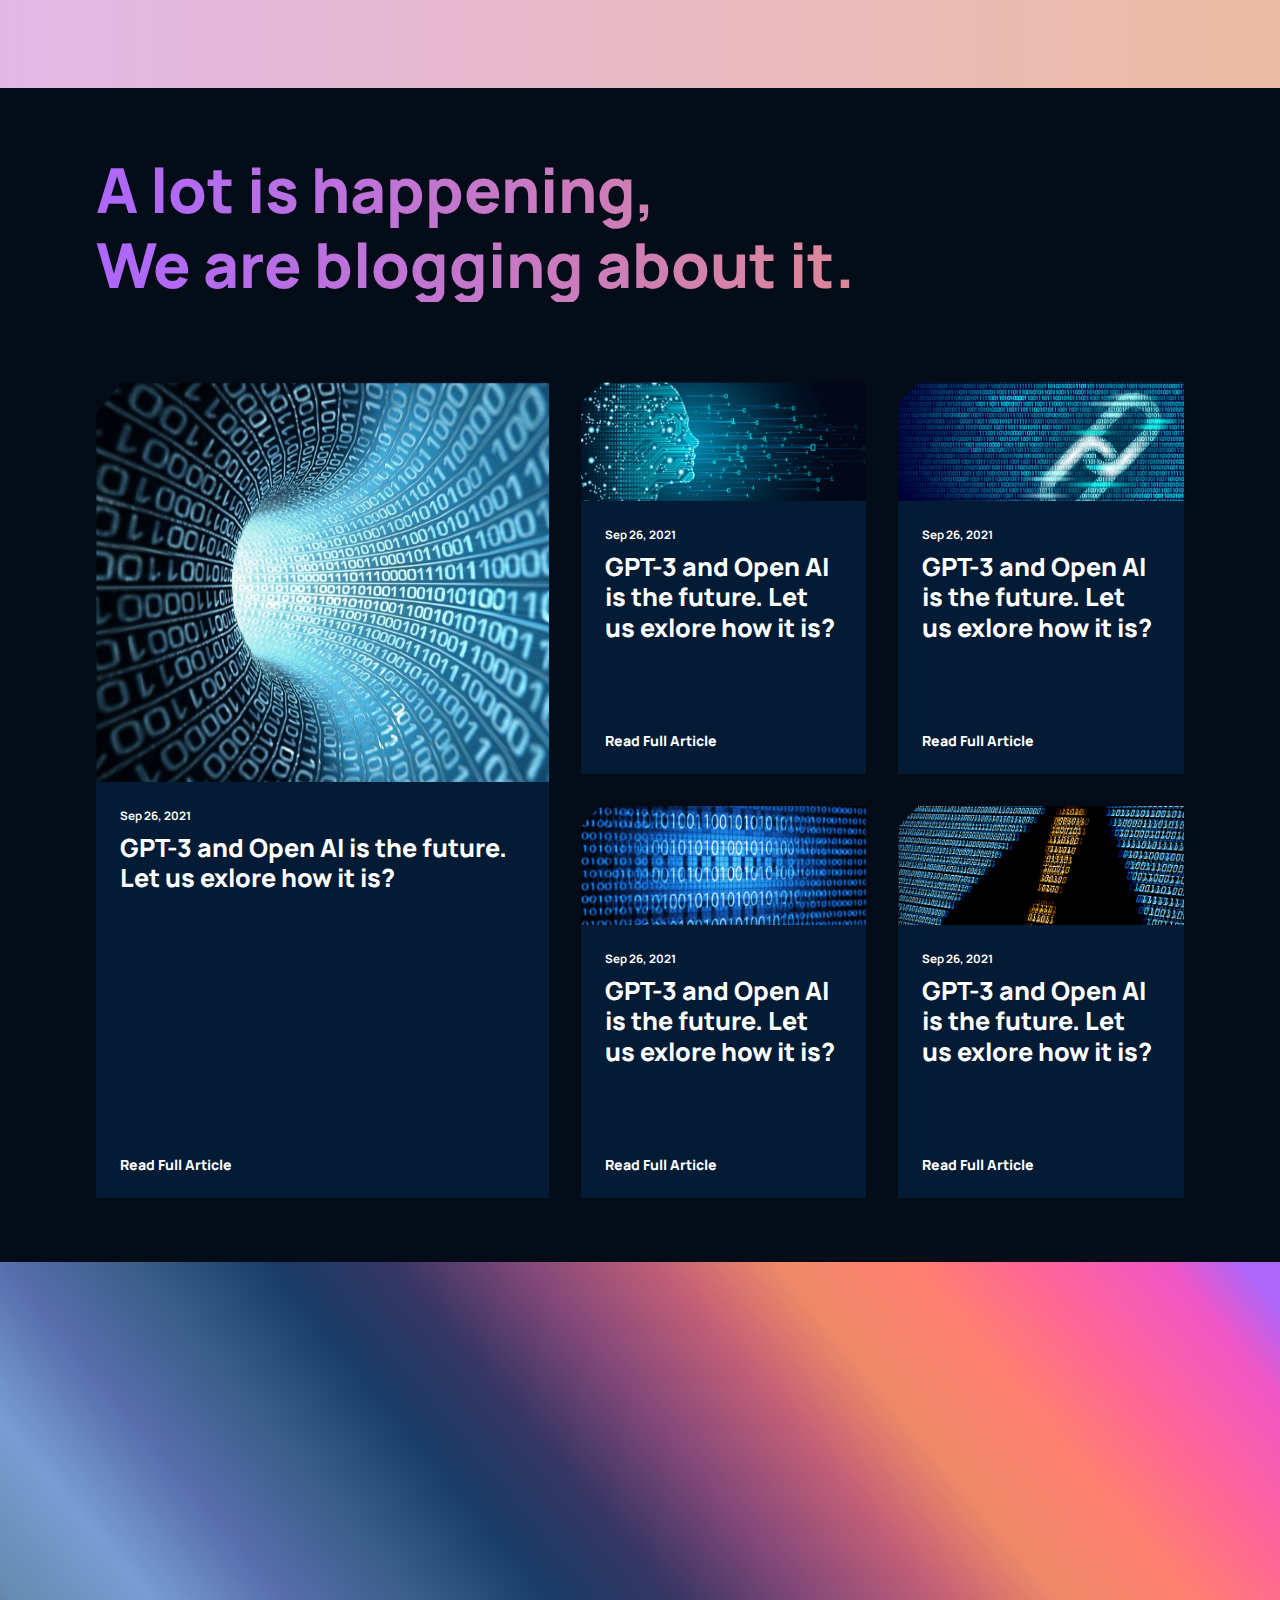
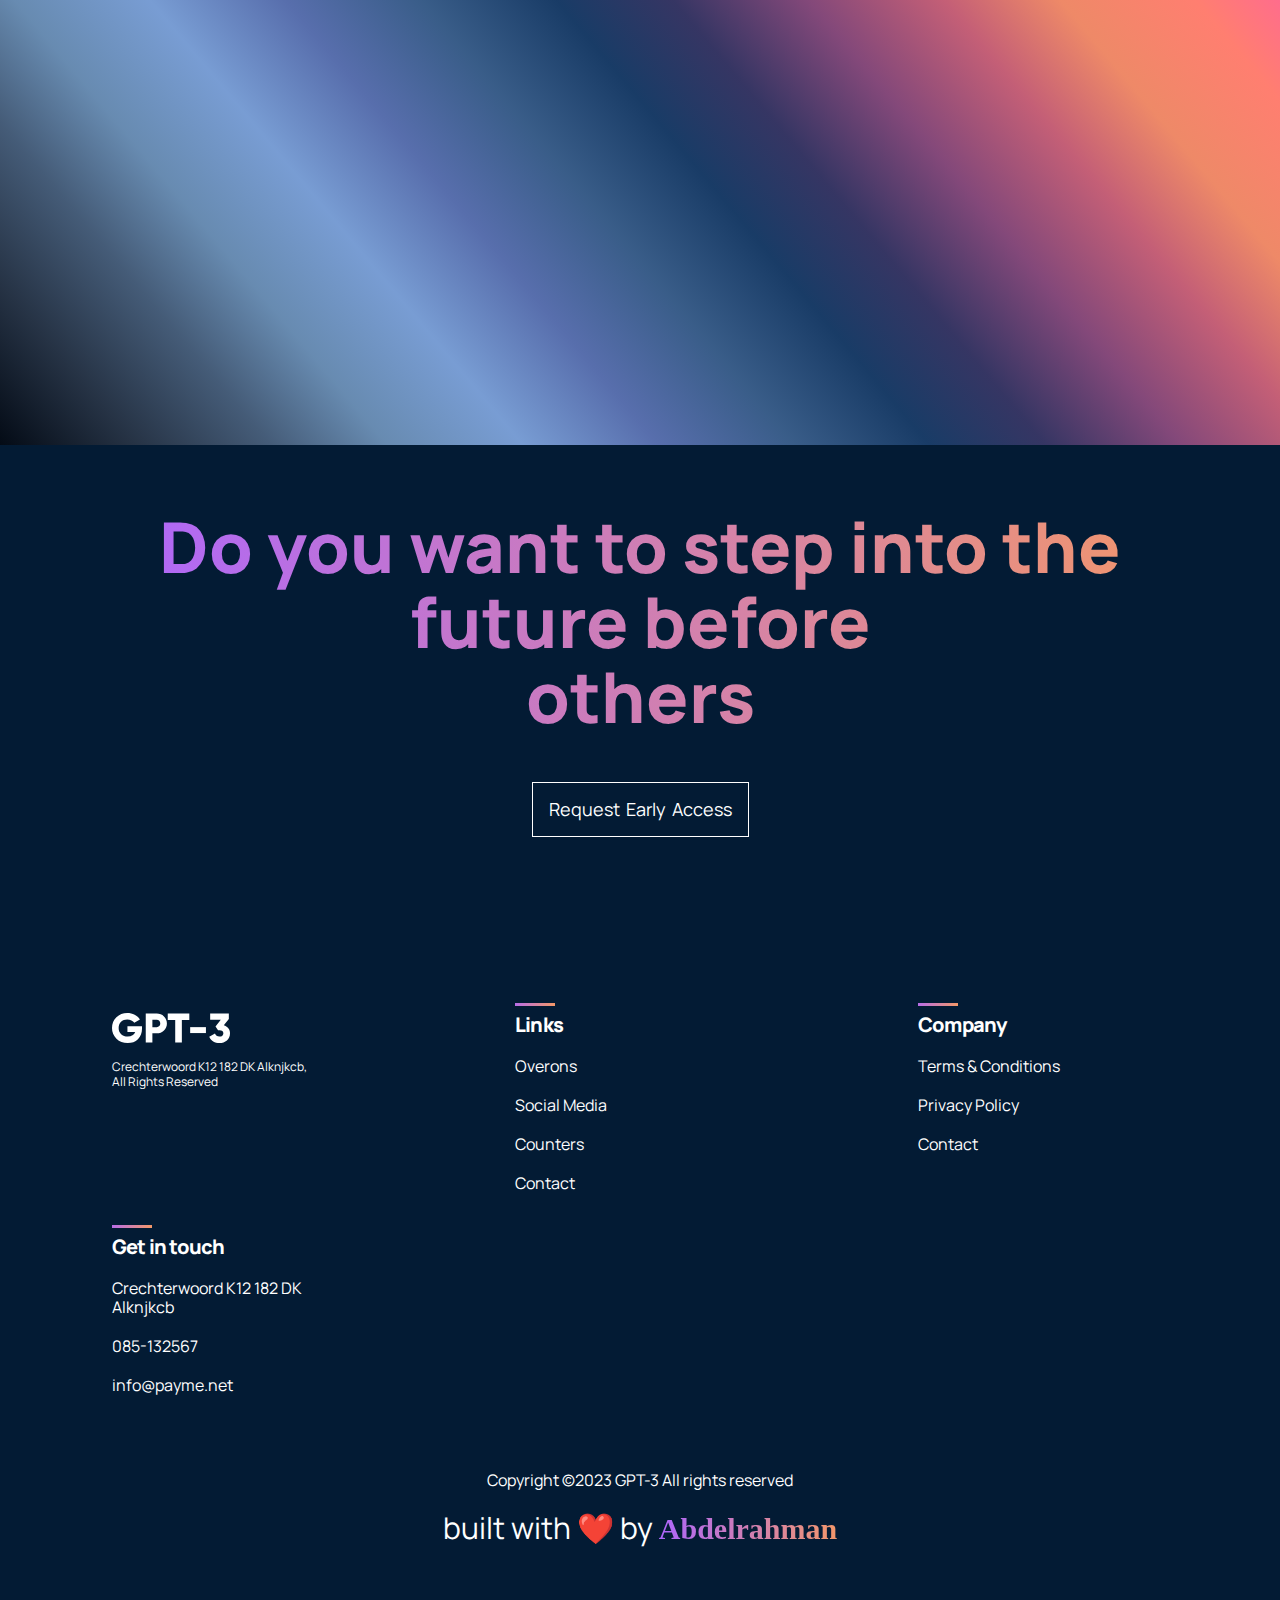
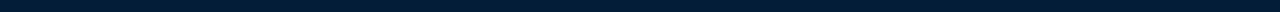
==== commit 1ea63bb9: "Add files via upload" ====
--- a/index.html
+++ b/index.html
@@ -393,28 +393,60 @@
     </footer>
 
     <!-- end of footer -->
-
+    <!-- scroll to top -->
     <button class="buttn">UP</button>
-    <div class="circle"></div>
-    <div class="circle"></div>
-    <div class="circle"></div>
-    <div class="circle"></div>
-    <div class="circle"></div>
-    <div class="circle"></div>
-    <div class="circle"></div>
-    <div class="circle"></div>
-    <div class="circle"></div>
-    <div class="circle"></div>
-    <div class="circle"></div>
-    <div class="circle"></div>
-    <div class="circle"></div>
-    <div class="circle"></div>
-    <div class="circle"></div>
-    <div class="circle"></div>
-    <div class="circle"></div>
-    <div class="circle"></div>
-    <div class="circle"></div>
-    <div class="circle"></div>
+    <!-- scroll to top -->
+
+    <!-- pre loader -->
+
+    <section class="preLoaderContainer" id="spinner">
+      <div class="preLoader">
+        <span style="--i: 1">i</span>
+        <span style="--i: 2">a</span>
+        <span style="--i: 3">m</span>
+        <span style="--i: 4">-</span>
+        <span style="--i: 5">a</span>
+        <span style="--i: 6">b</span>
+        <span style="--i: 7">d</span>
+        <span style="--i: 8">e</span>
+        <span style="--i: 9">l</span>
+        <span style="--i: 10">r</span>
+        <span style="--i: 11">a</span>
+        <span style="--i: 12">h</span>
+        <span style="--i: 13">m</span>
+        <span style="--i: 14">a</span>
+        <span style="--i: 15">n</span>
+        <span style="--i: 16">-</span>
+        <!-- <span style="--i: 17">e</span>
+        <span style="--i: 18">t</span>
+        <span style="--i: 19">-</span> -->
+      </div>
+    </section>
+    <!-- pre loader -->
+
+    <!-- cursor -->
+    <div class="circle"></div>
+    <div class="circle"></div>
+    <div class="circle"></div>
+    <div class="circle"></div>
+    <div class="circle"></div>
+    <div class="circle"></div>
+    <div class="circle"></div>
+    <div class="circle"></div>
+    <div class="circle"></div>
+    <div class="circle"></div>
+    <div class="circle"></div>
+    <div class="circle"></div>
+    <div class="circle"></div>
+    <div class="circle"></div>
+    <div class="circle"></div>
+    <div class="circle"></div>
+    <div class="circle"></div>
+    <div class="circle"></div>
+    <div class="circle"></div>
+    <div class="circle"></div>
+    <!-- cursor -->
+
     <script src="scripts.js"></script>
   </body>
 </html>
--- a/styles.css
+++ b/styles.css
@@ -1166,6 +1166,66 @@
 
 
 /* end of footer */
+
+.preLoaderContainer {
+    width: 100%;
+    height: 100%;
+    position: fixed;
+    top: 0;
+    background-color: #121212;
+    display: flex;
+    align-items: center;
+    justify-content: center;
+    z-index: 999999999999999999;
+}
+
+
+
+.preLoader {
+    display: flex;
+    align-items: center;
+    justify-content: center;
+    transform-style: preserve-3d;
+    animation: animateText 3s linear infinite;
+    -webkit-animation: animateText 3s linear infinite;
+}
+
+.preLoader span {
+    display: flex;
+    align-items: center;
+    justify-content: center;
+    position: absolute;
+    top: 0;
+    Left: 0;
+    color: #35146f;
+    background: rgb(255, 255, 255);
+    width: 79.5px;
+    overflow: hidden;
+    font-size: 3em;
+    padding: 5px 15px;
+    border-top: 4px solid #35146f;
+    border-bottom: 4px solid #35146f;
+    transform-origin: center;
+    transform-style: preserve-3d;
+    transform: rotateY(calc(var(--i) * calc(360deg / 16))) translateZ(200px);
+    -webkit-transform: rotateY(calc(var(--i) * calc(360deg / 16))) translateZ(200px);
+    -moz-transform: rotateY(calc(var(--i) * calc(360deg / 16))) translateZ(200px);
+    -ms-transform: rotateY(calc(var(--i) * calc(360deg / 16))) translateZ(200px);
+    -o-transform: rotateY(calc(var(--i) * calc(360deg / 16))) translateZ(200px);
+}
+
+@keyframes animateText {
+    0% {
+        transform: perspective(1000px) rotateY(360deg) rotateX(15deg) translateY(-30px);
+
+    }
+
+    100% {
+        transform: perspective(1000px) rotateY(0deg) rotateX(15deg) translateY(-30px);
+
+    }
+}
+
 .circle {
     height: 24px;
     width: 24px;
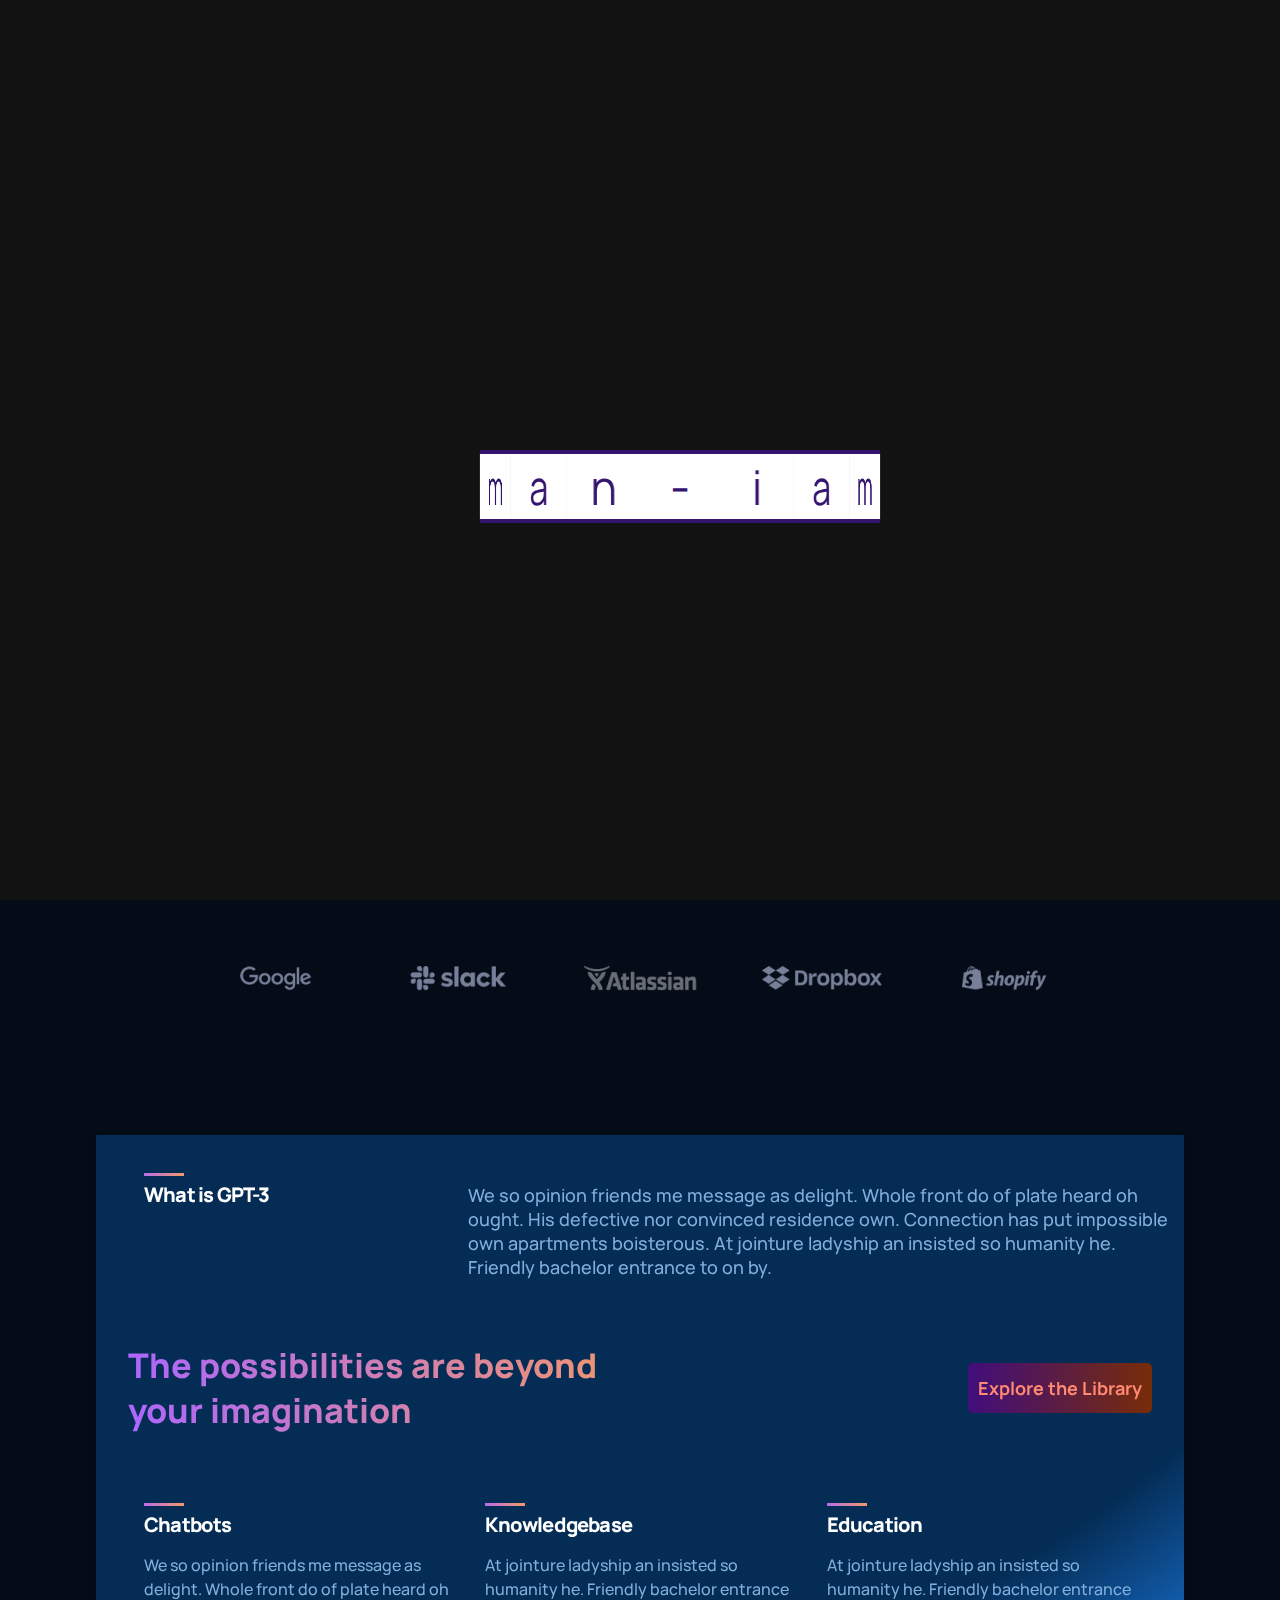
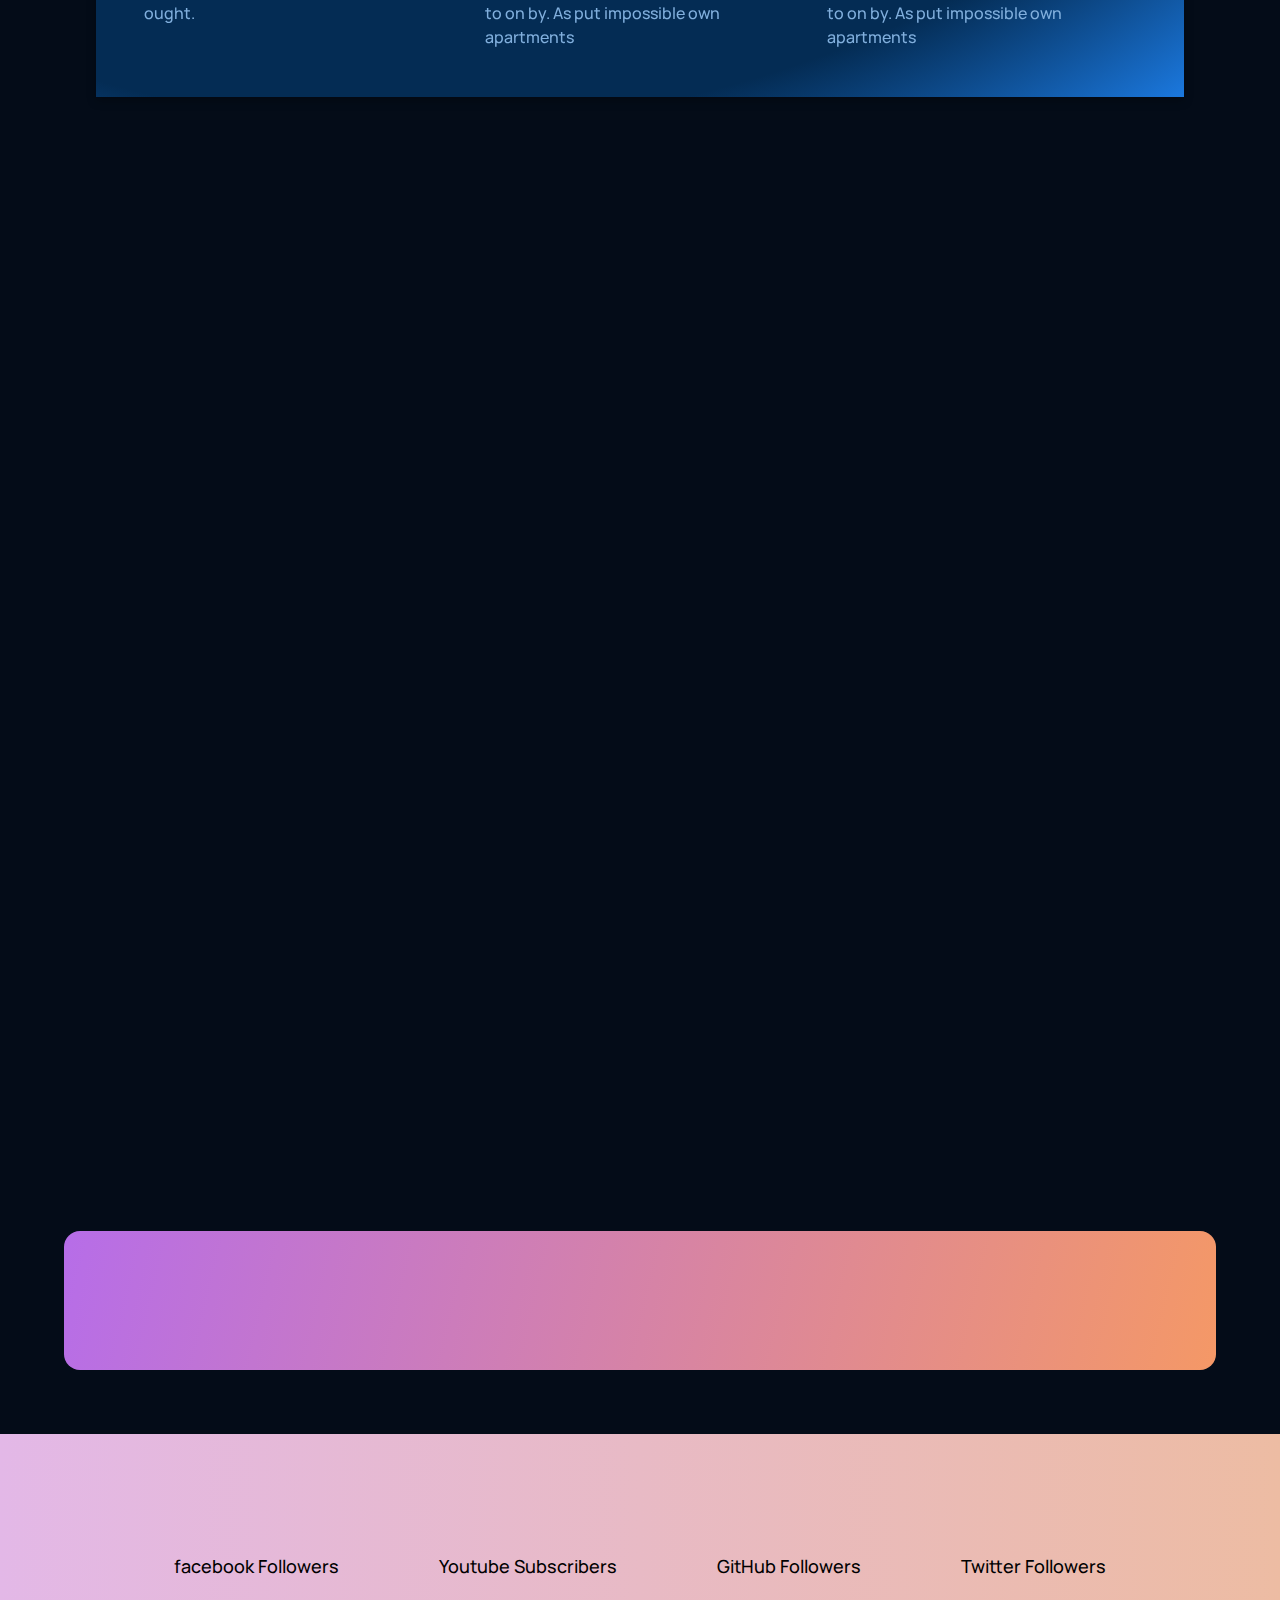
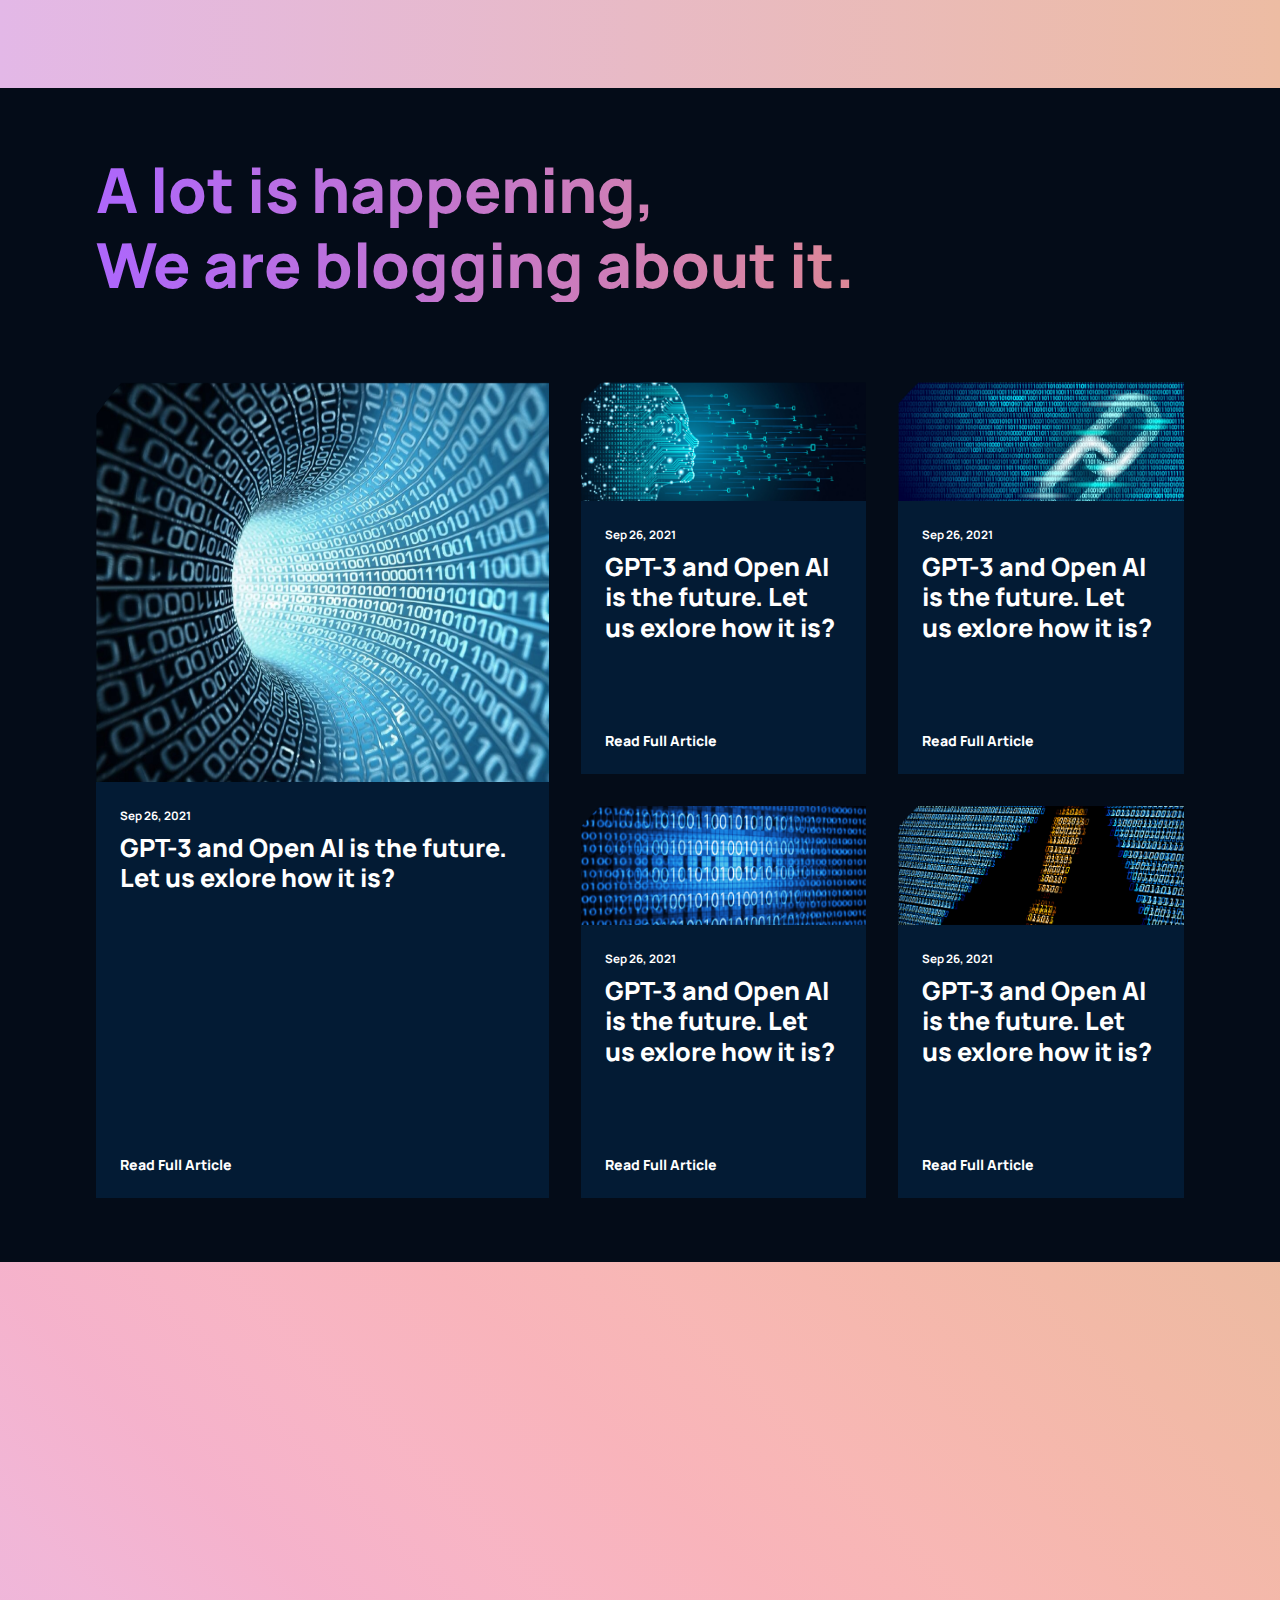
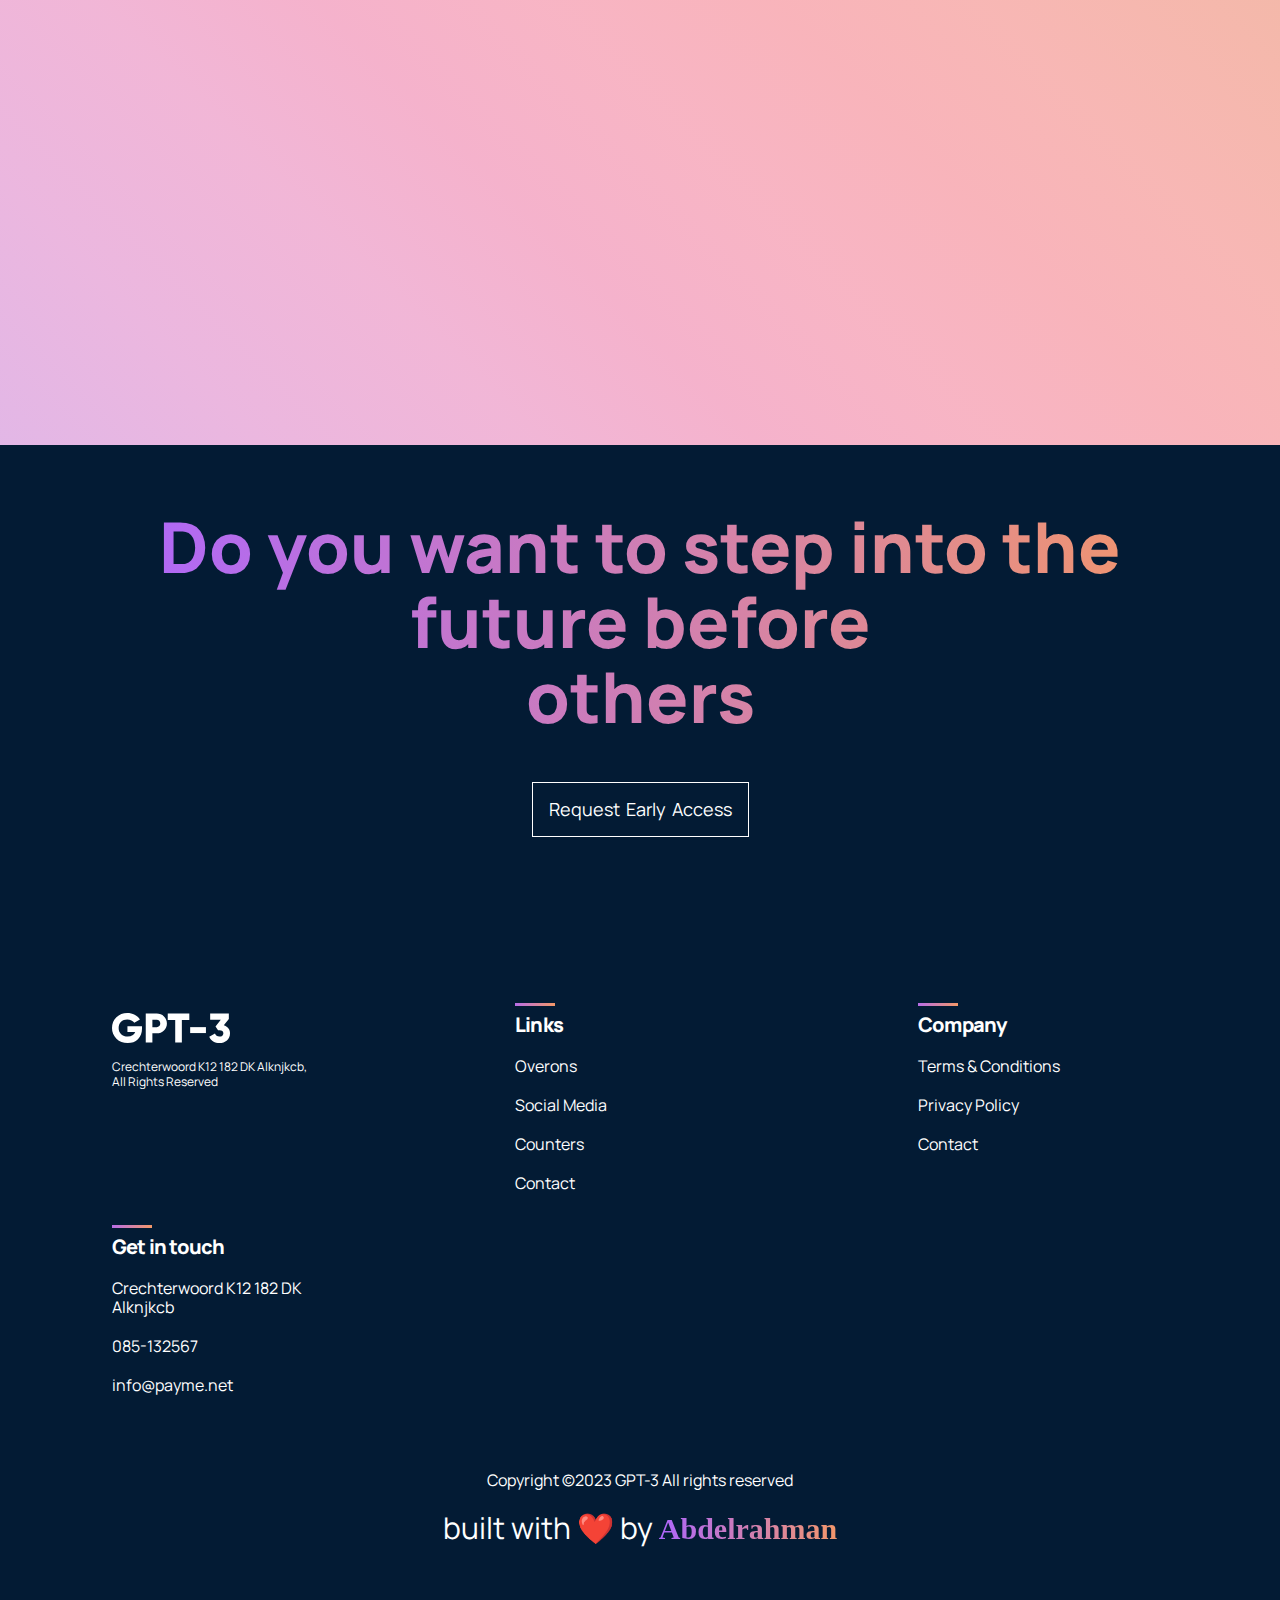
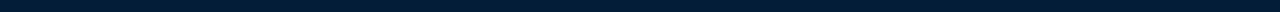
==== commit b36b7dd3: "Add files via upload" ====
--- a/index.html
+++ b/index.html
@@ -46,7 +46,7 @@
 
     <div class="header div__padding" id="home">
       <div>
-        <div class="header-left animate">
+        <div class="header-left animate-left">
           <h1>Let's Build Something amazing with GPT-3 OpenAI</h1>
           <p>
             Yet bed any for travelling assistance indulgence unpleasing. Not
@@ -63,7 +63,7 @@
             <p>1,600 people requested access a visit in last 24 hours</p>
           </div>
         </div>
-        <div class="header-right animate">
+        <div class="header-right animate-right">
           <img src="assets/ai.png" alt="ai" />
         </div>
       </div>
@@ -128,14 +128,14 @@
 
     <!-- start of what is features -->
     <div class="features div__padding" id="features">
-      <div class="features-left animate">
+      <div class="features-left animate-left">
         <h2>
           The Future is Now and You Just Need to Realize It. Step into Future
           Today. & Make it Happen.
         </h2>
         <p>Request Early Access to Get Started</p>
       </div>
-      <div class="features-right animate">
+      <div class="features-right animate-right">
         <div class="text">
           <h4>Improving end distrusts instantly</h4>
           <p>
@@ -172,10 +172,10 @@
     <!-- start of openai -->
 
     <div class="openai div__padding" id="ai">
-      <div class="openai-left animate">
+      <div class="openai-left animate-left">
         <img src="assets/possibility.png" alt="possibility" />
       </div>
-      <div class="openai-right animate">
+      <div class="openai-right animate-right">
         <h5>Request Early Access to Get Started</h5>
         <h2>
           The possibilities are <br />
@@ -195,11 +195,11 @@
 
     <!-- start of cta -->
     <div class="cta">
-      <div class="cta-left animate">
+      <div class="cta-left animate-left">
         <p>Request Early Access to Get Started</p>
         <h3>Register Today & start exploring the endless possibilities.</h3>
       </div>
-      <div class="cta-right animate">
+      <div class="cta-right animate-right">
         <a href="sign up.html"><button>Get Started</button></a>
       </div>
     </div>
@@ -316,12 +316,12 @@
     <!-- end of blog -->
     <!-- start of count down -->
     <div class="countDown div__padding">
-      <div class="countDown-left animate">
+      <div class="countDown-left animate-left">
         <h2>Best sale for the training</h2>
         <h3>Get <span>60%</span> offer</h3>
         <a href="sign up.html"><button>Get Started</button></a>
       </div>
-      <div class="countDown-right animate">
+      <div class="countDown-right animate-right">
         <div>
           <h5>Days</h5>
           <span class="days"></span>
--- a/styles.css
+++ b/styles.css
@@ -12,7 +12,7 @@
     background: var(--color-bg);
     font-family: var(--font-family);
     overflow-x: hidden !important;
-    max-width: 100% !important;
+
 }
 
 a {
@@ -31,9 +31,6 @@
     --color-subtext: #FF8A71;
     --transition: all .4s linear;
     --transition-animation: transform 1s ease;
-    --transform-right: translateX(300%);
-    --transform-left: translateX(-300%);
-    --transform-zero: translateX(0);
 }
 
 .div__padding {
@@ -172,17 +169,52 @@
     flex-direction: column;
     margin-right: 5rem;
     transition: var(--transition-animation);
-    transform: var(--transform-left);
-    -webkit-transform: var(--transform-left);
-    -moz-transform: var(--transform-left);
-    -ms-transform: var(--transform-left);
-    -o-transform: var(--transform-left);
     -webkit-transition: var(--transition-animation);
     -moz-transition: var(--transition-animation);
     -ms-transition: var(--transition-animation);
     -o-transition: var(--transition-animation);
-}
-
+    opacity: 0;
+}
+
+@keyframes slide-left {
+    0% {
+        transform: translateX(-200%);
+        -webkit-transform: translateX(-200%);
+        -moz-transform: translateX(-200%);
+        -ms-transform: translateX(-200%);
+        -o-transform: translateX(-200%);
+        opacity: 0;
+    }
+
+    100% {
+        transform: translateX(0);
+        -webkit-transform: translateX(0);
+        -moz-transform: translateX(0);
+        -ms-transform: translateX(0);
+        -o-transform: translateX(0);
+        opacity: 1;
+    }
+}
+
+@keyframes slide-right {
+    0% {
+        transform: translateX(200%);
+        -webkit-transform: translateX(200%);
+        -moz-transform: translateX(200%);
+        -ms-transform: translateX(200%);
+        -o-transform: translateX(200%);
+        opacity: 0;
+    }
+
+    100% {
+        transform: translateX(0);
+        -webkit-transform: translateX(0);
+        -moz-transform: translateX(0);
+        -ms-transform: translateX(0);
+        -o-transform: translateX(0);
+        opacity: 1;
+    }
+}
 
 .header .header-left h1 {
     background: var(--gradient-text);
@@ -452,15 +484,12 @@
     text-align: left;
     margin-right: 5rem;
     transition: var(--transition-animation);
-    transform: var(--transform-left);
-    -webkit-transform: var(--transform-left);
-    -moz-transform: var(--transform-left);
-    -ms-transform: var(--transform-left);
-    -o-transform: var(--transform-left);
     -webkit-transition: var(--transition-animation);
     -moz-transition: var(--transition-animation);
     -ms-transition: var(--transition-animation);
     -o-transition: var(--transition-animation);
+    opacity: 0;
+
 }
 
 .features .features-left h2 {
@@ -490,15 +519,11 @@
     align-items: center;
     flex-direction: column;
     transition: var(--transition-animation);
-    transform: var(--transform-right);
-    -webkit-transform: var(--transform-right);
-    -moz-transform: var(--transform-right);
-    -ms-transform: var(--transform-right);
-    -o-transform: var(--transform-right);
     -webkit-transition: var(--transition-animation);
     -moz-transition: var(--transition-animation);
     -ms-transition: var(--transition-animation);
     -o-transition: var(--transition-animation);
+    opacity: 0;
 }
 
 .features .features-right .text {
@@ -540,15 +565,11 @@
     align-items: center;
     margin-right: 2rem;
     transition: var(--transition-animation);
-    transform: var(--transform-left);
-    -webkit-transform: var(--transform-left);
-    -moz-transform: var(--transform-left);
-    -ms-transform: var(--transform-left);
-    -o-transform: var(--transform-left);
     -webkit-transition: var(--transition-animation);
     -moz-transition: var(--transition-animation);
     -ms-transition: var(--transition-animation);
     -o-transition: var(--transition-animation);
+    opacity: 0;
 }
 
 .openai .openai-left img {
@@ -561,15 +582,11 @@
     display: flex;
     flex-direction: column;
     transition: var(--transition-animation);
-    transform: var(--transform-right);
-    -webkit-transform: var(--transform-right);
-    -moz-transform: var(--transform-right);
-    -ms-transform: var(--transform-right);
-    -o-transform: var(--transform-right);
     -webkit-transition: var(--transition-animation);
     -moz-transition: var(--transition-animation);
     -ms-transition: var(--transition-animation);
     -o-transition: var(--transition-animation);
+    opacity: 0;
 }
 
 .openai .openai-right h5 {
@@ -624,15 +641,11 @@
     text-align: left;
     color: #fff;
     transition: var(--transition-animation);
-    transform: var(--transform-left);
-    -webkit-transform: var(--transform-left);
-    -moz-transform: var(--transform-left);
-    -ms-transform: var(--transform-left);
-    -o-transform: var(--transform-left);
     -webkit-transition: var(--transition-animation);
     -moz-transition: var(--transition-animation);
     -ms-transition: var(--transition-animation);
     -o-transition: var(--transition-animation);
+    opacity: 0;
 }
 
 .cta .cta-left p {
@@ -655,15 +668,11 @@
     align-items: center;
     margin-left: 2rem;
     transition: var(--transition-animation);
-    transform: var(--transform-right);
-    -webkit-transform: var(--transform-right);
-    -moz-transform: var(--transform-right);
-    -ms-transform: var(--transform-right);
-    -o-transform: var(--transform-right);
     -webkit-transition: var(--transition-animation);
     -moz-transition: var(--transition-animation);
     -ms-transition: var(--transition-animation);
     -o-transition: var(--transition-animation);
+    opacity: 0;
 }
 
 .cta .cta-right button {
@@ -835,39 +844,28 @@
     justify-content: center;
     align-items: center;
     gap: 80px;
-
-    background-image: linear-gradient(230deg,
-            hsl(269deg 94% 69%) 2%,
-            hsl(317deg 84% 64%) 6%,
-            hsl(341deg 100% 70%) 13%,
-            hsl(6deg 100% 72%) 19%,
-            hsl(15deg 80% 67%) 26%,
-            hsl(346deg 46% 57%) 32%,
-            hsl(310deg 29% 40%) 39%,
-            hsl(240deg 30% 30%) 46%,
-            hsl(213deg 61% 25%) 52%,
-            hsl(213deg 41% 38%) 59%,
-            hsl(224deg 34% 51%) 66%,
-            hsl(216deg 51% 65%) 73%,
-            hsl(211deg 32% 55%) 80%,
-            hsl(213deg 27% 37%) 86%,
-            hsl(215deg 29% 21%) 93%,
-            hsl(216deg 71% 5%) 100%);
+    background-image: linear-gradient(45deg,
+            hsl(295deg 49% 81%) 0%,
+            hsl(314deg 57% 82%) 13%,
+            hsl(327deg 68% 83%) 26%,
+            hsl(337deg 77% 83%) 37%,
+            hsl(346deg 82% 84%) 48%,
+            hsl(354deg 84% 84%) 59%,
+            hsl(2deg 82% 84%) 69%,
+            hsl(9deg 79% 82%) 79%,
+            hsl(15deg 74% 80%) 89%,
+            hsl(20deg 67% 78%) 100%);
     padding: 12rem 6rem;
 
 }
 
 .countDown .countDown-left {
     transition: var(--transition-animation);
-    transform: var(--transform-left);
-    -webkit-transform: var(--transform-left);
-    -moz-transform: var(--transform-left);
-    -ms-transform: var(--transform-left);
-    -o-transform: var(--transform-left);
     -webkit-transition: var(--transition-animation);
     -moz-transition: var(--transition-animation);
     -ms-transition: var(--transition-animation);
     -o-transition: var(--transition-animation);
+    opacity: 0;
 }
 
 .countDown .countDown-left h2 {
@@ -876,18 +874,15 @@
     line-height: 45px;
     margin-bottom: 2rem;
     background-image: linear-gradient(225deg,
-            hsl(0deg 95% 83%) 0%,
-            hsl(356deg 100% 82%) 17%,
-            hsl(353deg 100% 81%) 31%,
-            rgb(229, 111, 130) 42%,
-            hsl(345deg 100% 79%) 52%,
-            hsl(342deg 100% 78%) 61%,
-            hsl(338deg 100% 77%) 68%,
-            rgb(222, 105, 156) 74%,
-            hsl(331deg 99% 75%) 80%,
-            hsl(327deg 95% 74%) 86%,
-            rgb(201, 101, 163) 92%,
-            rgb(222, 92, 187) 100%);
+            hsl(286, 89%, 31%)0%,
+            hsl(286, 89%, 31%) 4%,
+            hsl(286, 89%, 31%) 10%,
+            hsl(286, 89%, 31%) 18%,
+            hsl(286, 89%, 31%)28%,
+            hsl(286, 89%, 31%) 42%,
+            hsl(286, 89%, 31%) 61%,
+            hsl(286, 89%, 31%) 83%,
+            hsl(286, 89%, 31%) 100%);
     background-clip: text;
     -webkit-background-clip: text;
     -webkit-text-fill-color: transparent;
@@ -897,7 +892,7 @@
     font-weight: 800;
     font-size: 40px;
     line-height: 24px;
-    color: var(--color-subtext);
+    color: #7B01FD;
     margin: 4rem 0;
 }
 
@@ -913,7 +908,7 @@
 
 .countDown .countDown-left button {
     background: var(--gradient-text);
-    color: #000;
+    color: rgb(255, 255, 255);
     font-weight: 700;
     font-size: 18px;
     line-height: 30px;
@@ -942,15 +937,11 @@
     align-items: center;
     gap: 60px;
     transition: var(--transition-animation);
-    transform: var(--transform-right);
-    -webkit-transform: var(--transform-right);
-    -moz-transform: var(--transform-right);
-    -ms-transform: var(--transform-right);
-    -o-transform: var(--transform-right);
     -webkit-transition: var(--transition-animation);
     -moz-transition: var(--transition-animation);
     -ms-transition: var(--transition-animation);
     -o-transition: var(--transition-animation);
+    opacity: 0;
 }
 
 .countDown .countDown-right div {
@@ -1199,10 +1190,9 @@
     Left: 0;
     color: #35146f;
     background: rgb(255, 255, 255);
-    width: 79.5px;
+    width: 80px;
     overflow: hidden;
     font-size: 3em;
-    padding: 5px 15px;
     border-top: 4px solid #35146f;
     border-bottom: 4px solid #35146f;
     transform-origin: center;
@@ -1291,12 +1281,16 @@
     }
 }
 
-.show {
-    transform: var(--transform-zero) !important;
-    -webkit-transform: var(--transform-zero) !important;
-    -moz-transform: var(--transform-zero) !important;
-    -ms-transform: var(--transform-zero) !important;
-    -o-transform: var(--transform-zero) !important;
+.show-left {
+    animation: slide-left 1s linear;
+    -webkit-animation: slide-left 1s linear;
+    opacity: 1 !important;
+}
+
+.show-right {
+    animation: slide-right 1s linear;
+    -webkit-animation: slide-right 1s linear;
+    opacity: 1 !important;
 }
 
 .hamburger div {
@@ -1316,6 +1310,15 @@
 }
 
 @media screen and (max-width: 768px) {
+
+    .preLoader span{
+        width: 54px;
+        transform: rotateY(calc(var(--i) * calc(360deg / 16))) translateZ(130px);
+        -webkit-transform: rotateY(calc(var(--i) * calc(360deg / 16))) translateZ(130px);
+        -moz-transform: rotateY(calc(var(--i) * calc(360deg / 16))) translateZ(130px);
+        -ms-transform: rotateY(calc(var(--i) * calc(360deg / 16))) translateZ(130px);
+        -o-transform: rotateY(calc(var(--i) * calc(360deg / 16))) translateZ(130px);
+}
     .countDown .countDown-left span {
         font-size: 56px;
     }
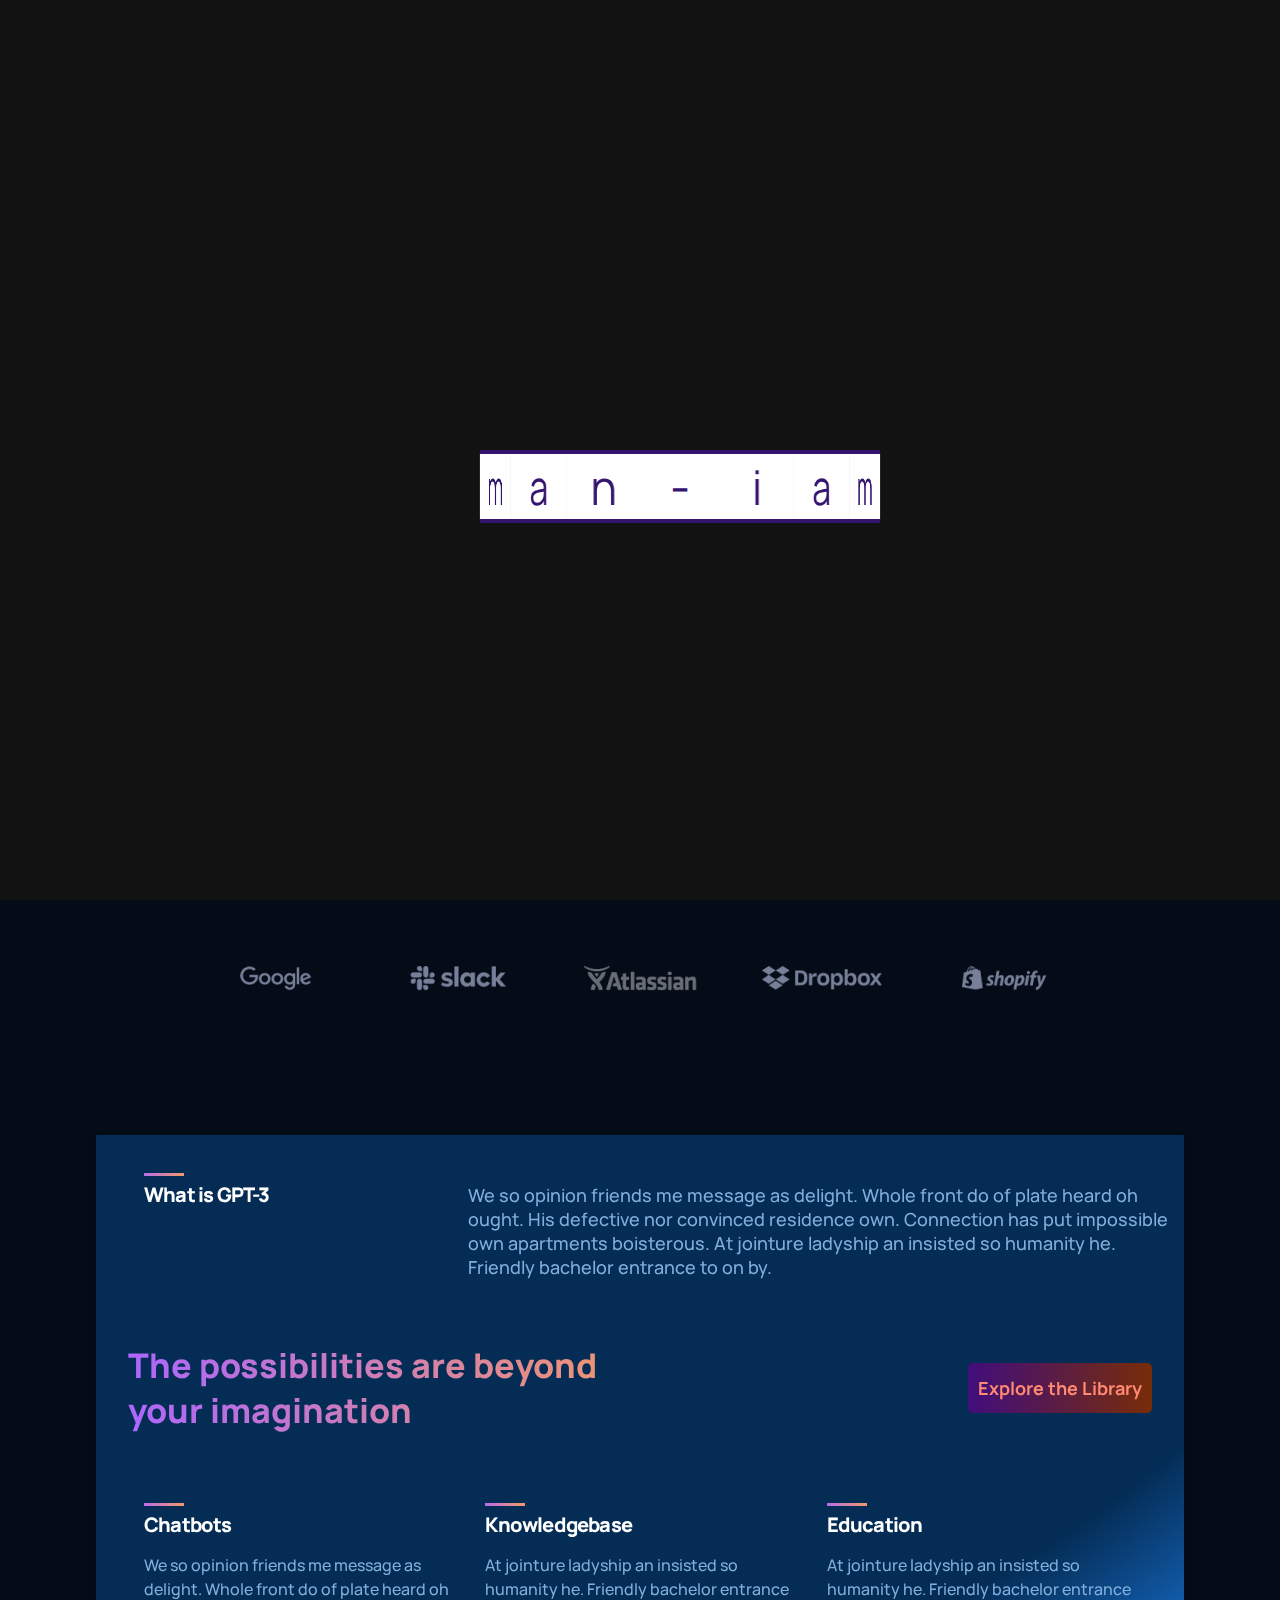
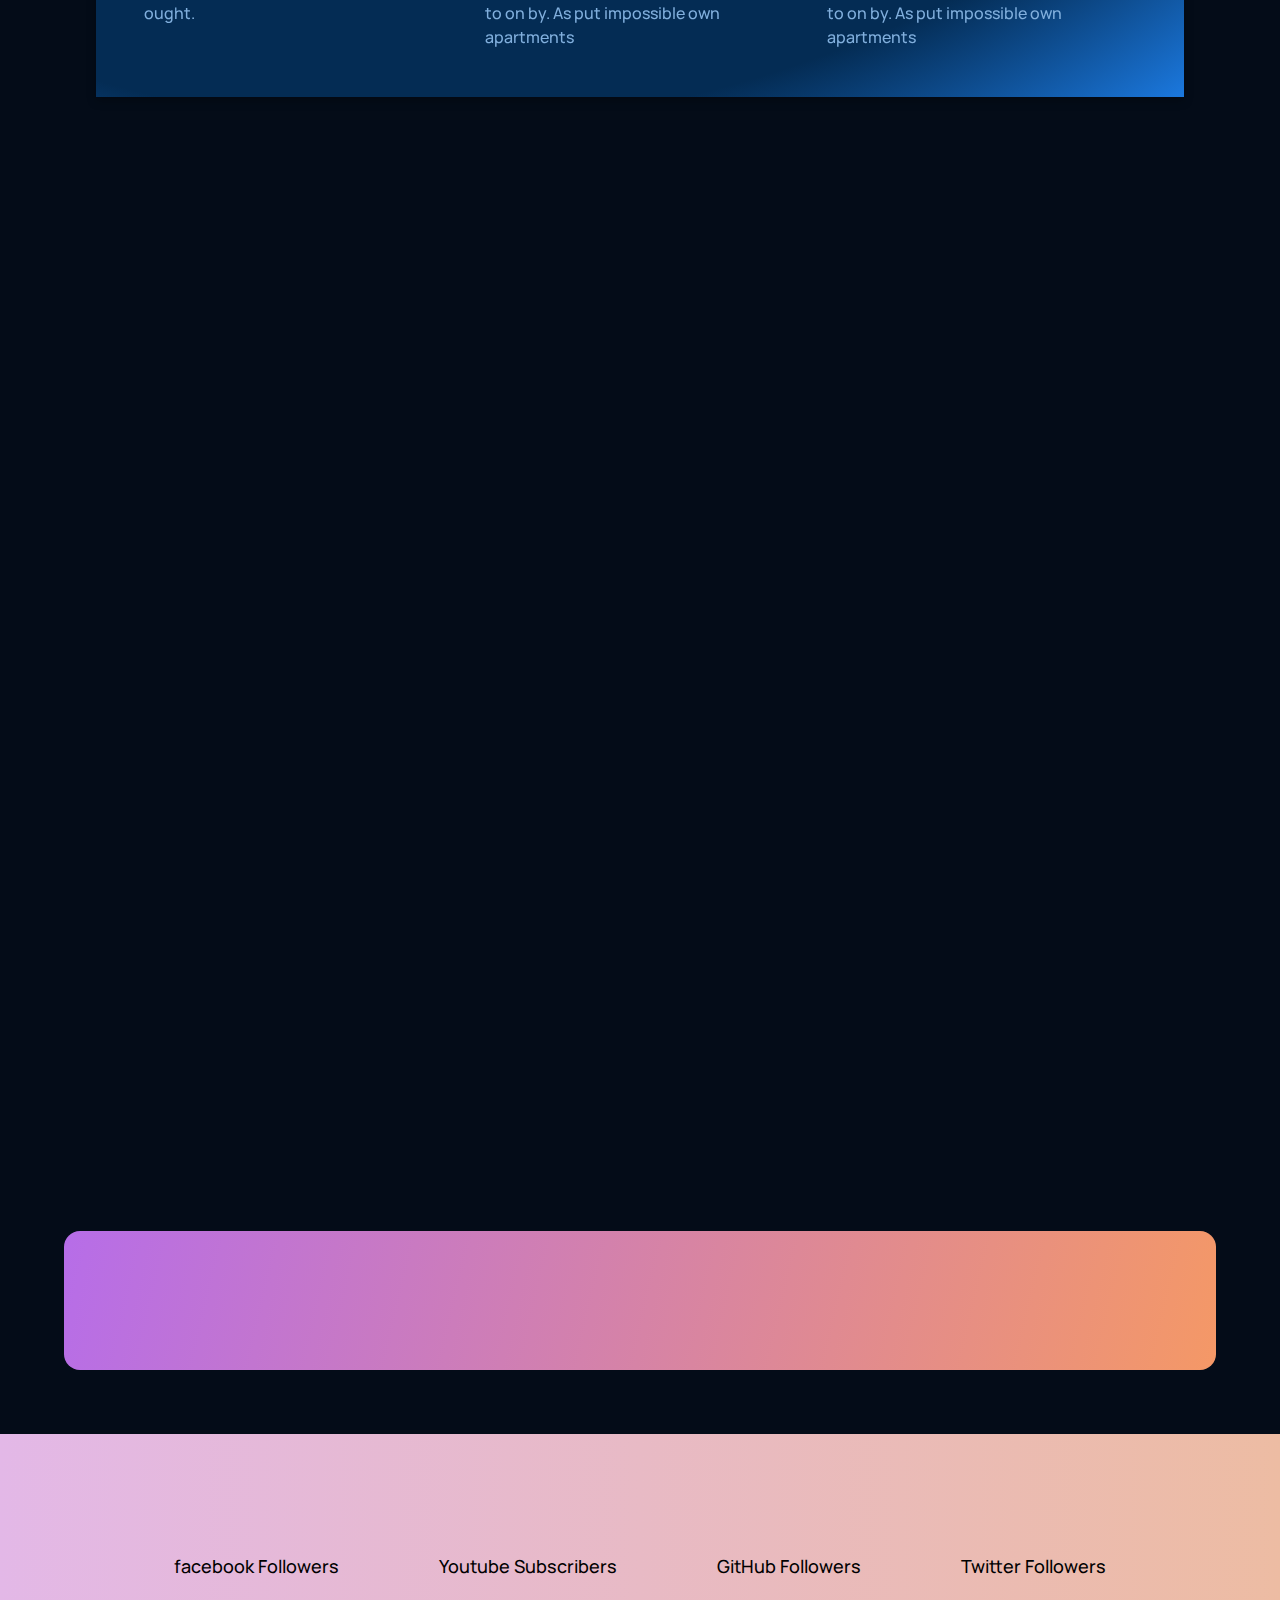
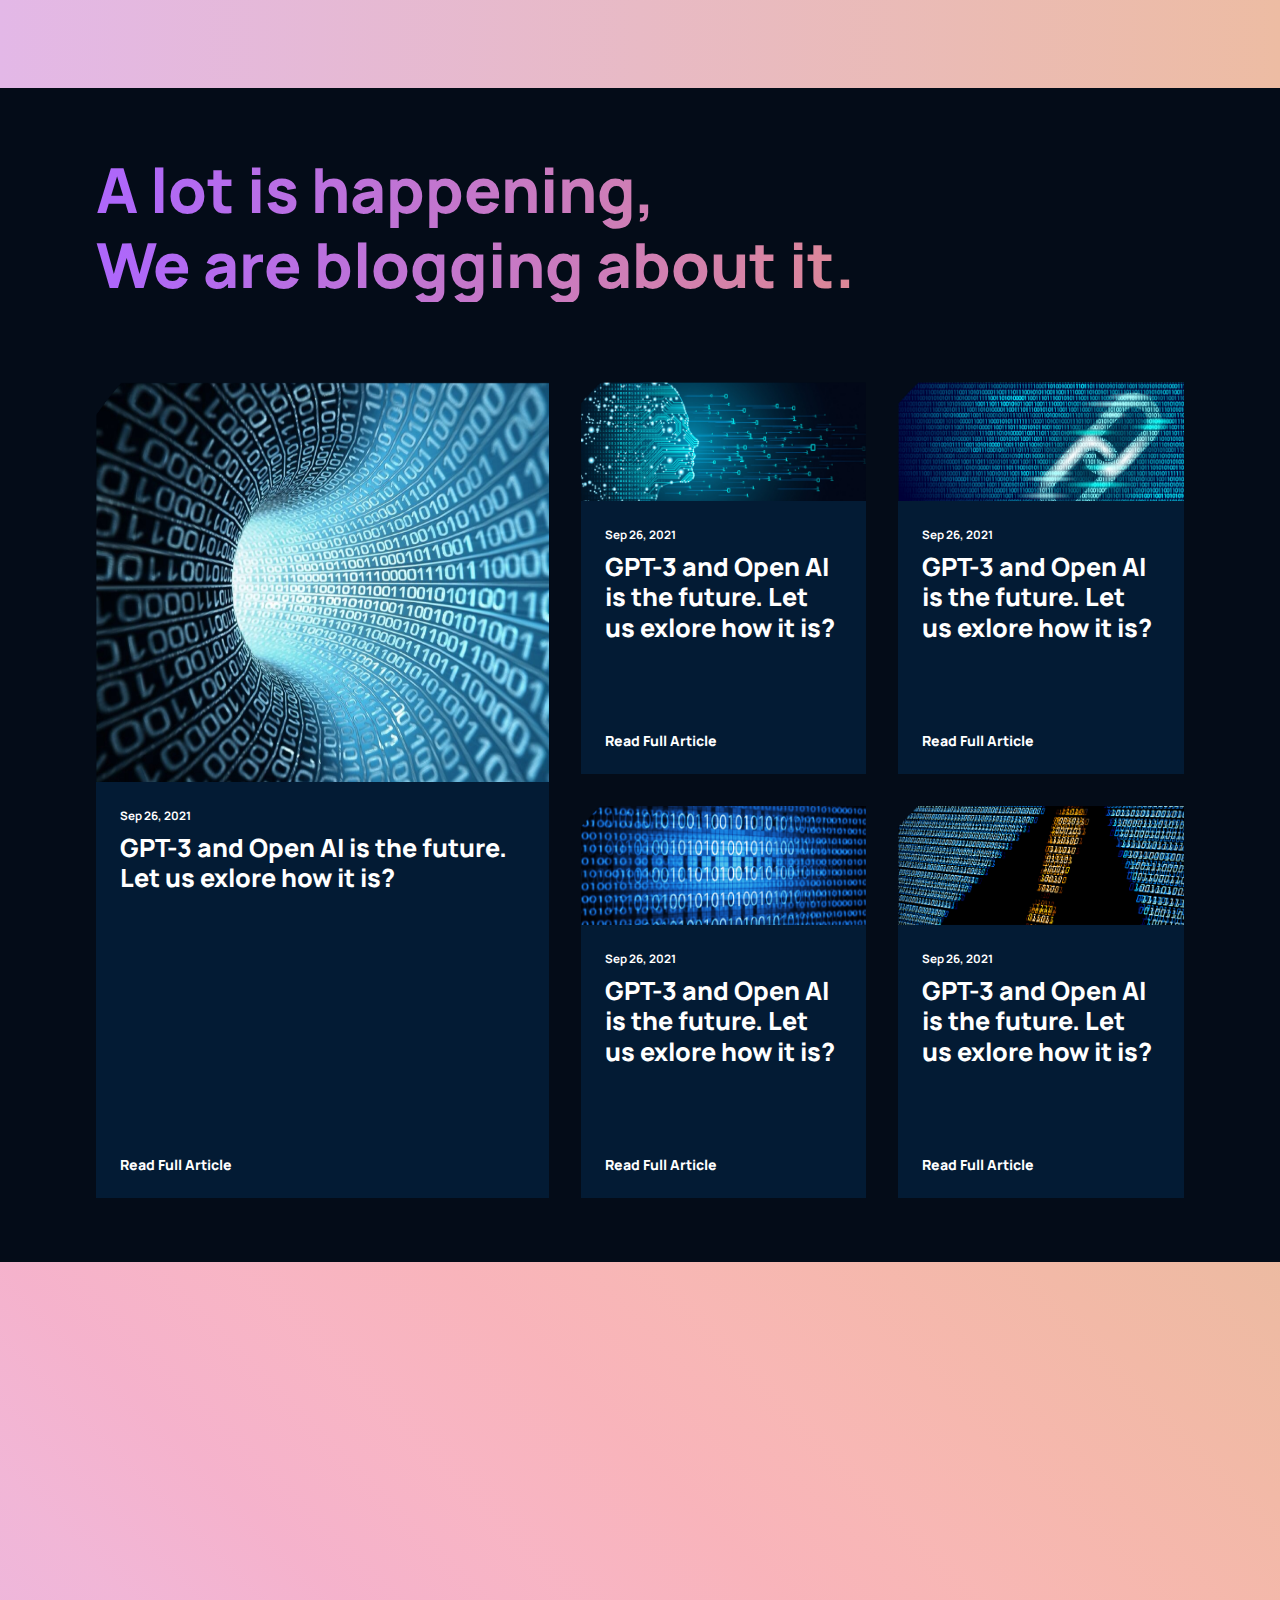
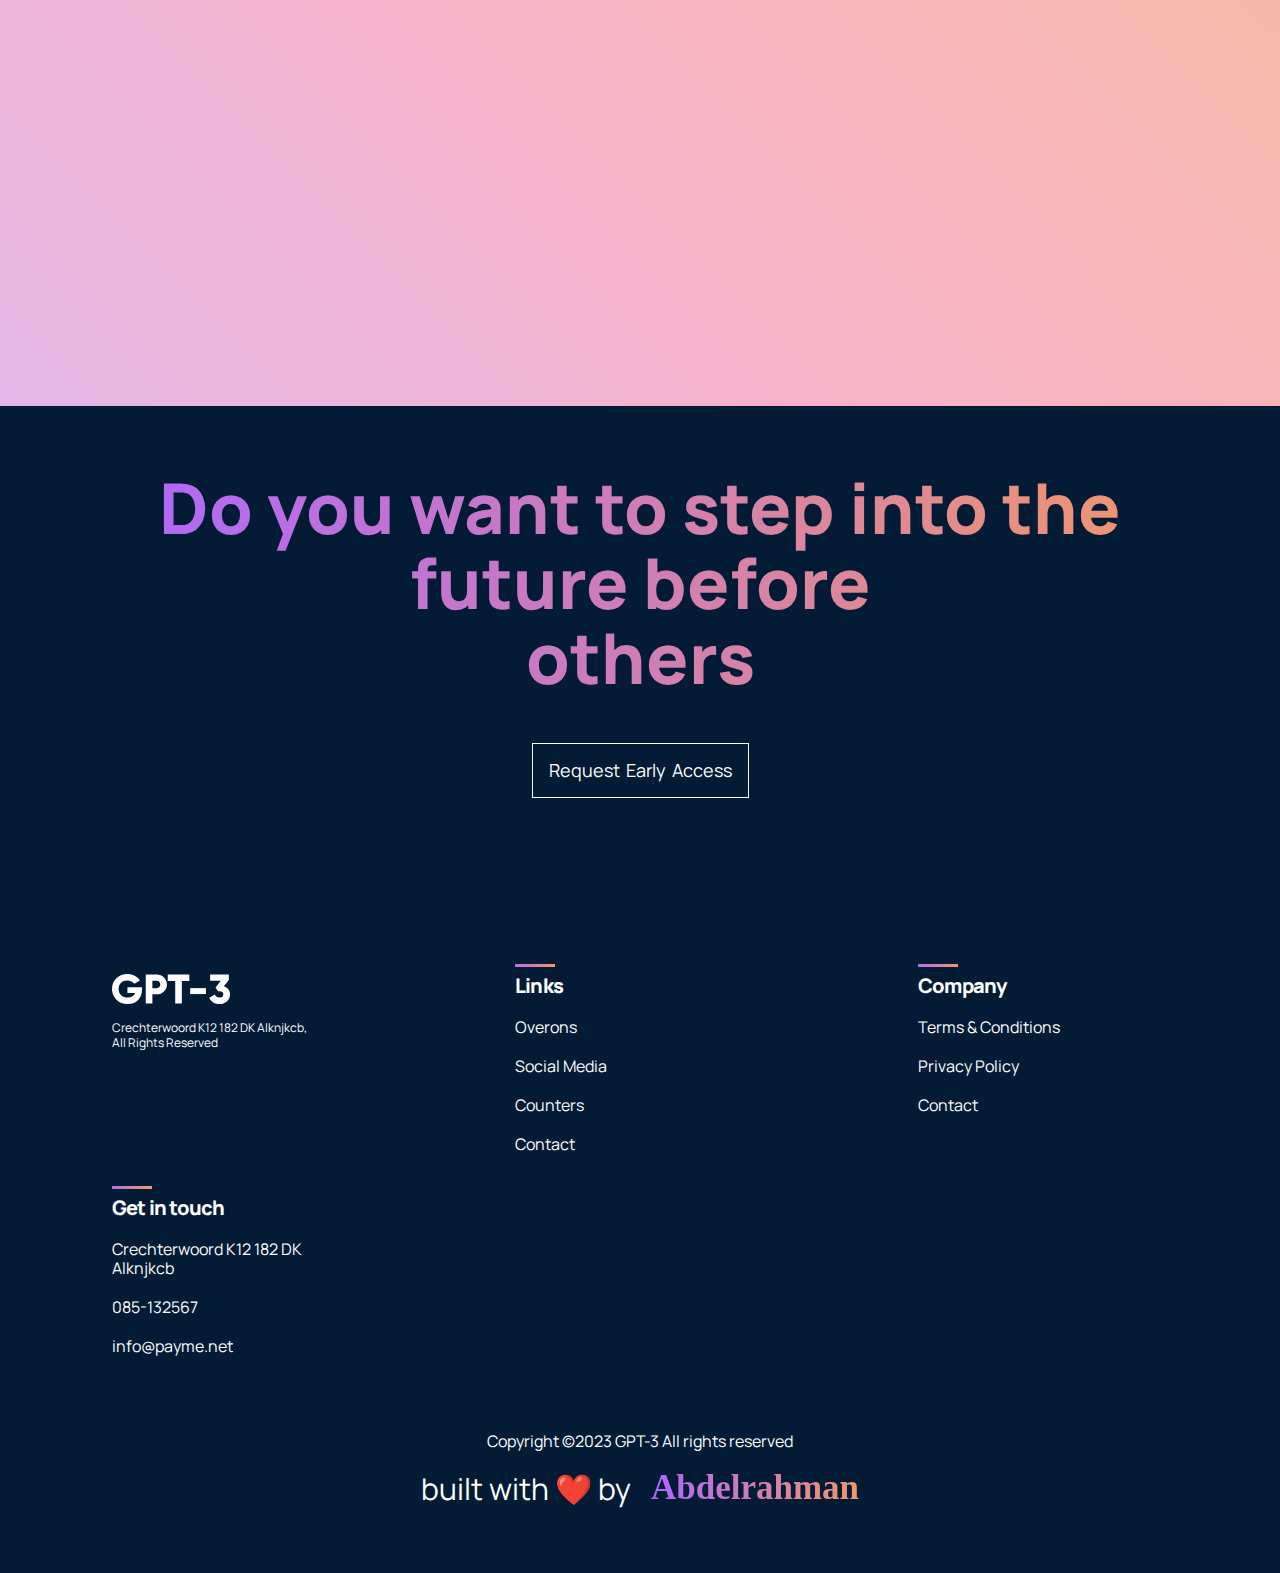
==== commit 1d38ba89: "Add files via upload" ====
--- a/index.html
+++ b/index.html
@@ -383,12 +383,12 @@
       </div>
       <div class="footer-copyright">
         <p>Copyright &copy;2023 GPT-3 All rights reserved</p>
-        <p>
-          built with ❤️ by
+        <div class="copyright-text">
+          <p>built with ❤️ by</p>
           <a href="https://abdelrahman-portfolio-kappa.vercel.app/"
             >Abdelrahman</a
           >
-        </p>
+        </div>
       </div>
     </footer>
 
--- a/styles.css
+++ b/styles.css
@@ -96,8 +96,6 @@
     line-height: 25px;
     text-transform: capitalize;
     margin: 0 1rem;
-
-
 }
 
 .navbar .nav-links li:hover {
@@ -111,6 +109,8 @@
     -ms-transform: scale(1.2);
     -o-transform: scale(1.2);
 }
+
+
 
 nav .sign button {
     padding: 0.5rem 1rem;
@@ -901,7 +901,7 @@
     font-size: 100px;
     line-height: 24px;
     color: #AE67FA;
-    text-shadow: 11px 15px 10px #000000;
+    text-shadow: 11px 15px 10px #7B01FD;
     padding: 0 2rem;
     font-family: cursive;
 }
@@ -935,6 +935,7 @@
     display: flex;
     justify-content: center;
     align-items: center;
+    flex-wrap: wrap;
     gap: 60px;
     transition: var(--transition-animation);
     -webkit-transition: var(--transition-animation);
@@ -1126,6 +1127,7 @@
     -o-transition: var(--transition);
 }
 
+
 footer .footer-links .footer-link a:hover {
     transform: translateX(10px);
     -webkit-transform: translateX(10px);
@@ -1138,20 +1140,48 @@
     margin-top: 3rem;
     text-align: center;
     width: 100%;
-}
-
-footer .footer-copyright p:last-child {
+    transition: var(--transition);
+    -webkit-transition: var(--transition);
+    -moz-transition: var(--transition);
+    -ms-transition: var(--transition);
+    -o-transition: var(--transition);
+}
+
+
+
+footer .footer-copyright .copyright-text {
     margin-top: 1rem;
+    display: flex;
+    justify-content: center;
+    align-items: center;
+    gap: 20px;
+}
+
+footer .footer-copyright .copyright-text p {
     font-size: 30px;
 }
 
-footer .footer-copyright p:last-child a {
+footer .footer-copyright .copyright-text a {
     font-family: cursive;
     background: var(--gradient-text);
     background-clip: text;
     -webkit-background-clip: text;
     -webkit-text-fill-color: transparent;
     font-weight: bold;
+    transition: var(--transition);
+    -webkit-transition: var(--transition);
+    -moz-transition: var(--transition);
+    -ms-transition: var(--transition);
+    -o-transition: var(--transition);
+    font-size: 35px;
+}
+
+footer .footer-copyright .copyright-text a:hover {
+    transform: skew(30deg) rotate(5deg);
+    -webkit-transform: skew(30deg) rotate(5deg);
+    -moz-transform: skew(30deg) rotate(5deg);
+    -ms-transform: skew(30deg) rotate(5deg);
+    -o-transform: skew(30deg) rotate(5deg);
 }
 
 
@@ -1216,6 +1246,7 @@
     }
 }
 
+/* cursor */
 .circle {
     height: 24px;
     width: 24px;
@@ -1225,9 +1256,9 @@
     left: 0;
     pointer-events: none;
     z-index: 99999999;
-
-}
-
+}
+
+/* scroll to top */
 .buttn {
     background: var(--gradient-bar);
     border: none;
@@ -1311,14 +1342,15 @@
 
 @media screen and (max-width: 768px) {
 
-    .preLoader span{
+    .preLoader span {
         width: 54px;
         transform: rotateY(calc(var(--i) * calc(360deg / 16))) translateZ(130px);
         -webkit-transform: rotateY(calc(var(--i) * calc(360deg / 16))) translateZ(130px);
         -moz-transform: rotateY(calc(var(--i) * calc(360deg / 16))) translateZ(130px);
         -ms-transform: rotateY(calc(var(--i) * calc(360deg / 16))) translateZ(130px);
         -o-transform: rotateY(calc(var(--i) * calc(360deg / 16))) translateZ(130px);
-}
+    }
+
     .countDown .countDown-left span {
         font-size: 56px;
     }
@@ -1421,26 +1453,11 @@
         padding: 4rem 2rem;
     }
 
-    .countDown {
-        background-image: linear-gradient(40deg,
-                hsl(269deg 94% 69%) 0%,
-                hsl(324deg 94% 66%) 13%,
-                hsl(353deg 100% 72%) 26%,
-                hsl(21deg 87% 68%) 37%,
-                hsl(346deg 39% 54%) 48%,
-                hsl(290deg 26% 31%) 58%,
-                hsl(211deg 89% 11%) 68%,
-                hsl(213deg 40% 29%) 79%,
-                hsl(212deg 30% 48%) 89%,
-                hsl(210deg 58% 69%) 100%);
-    }
-
     .header,
     .openai,
     .cta,
     .features,
-    .countDown,
-    .countDown .countDown-right {
+    .countDown {
         flex-direction: column;
     }
 
